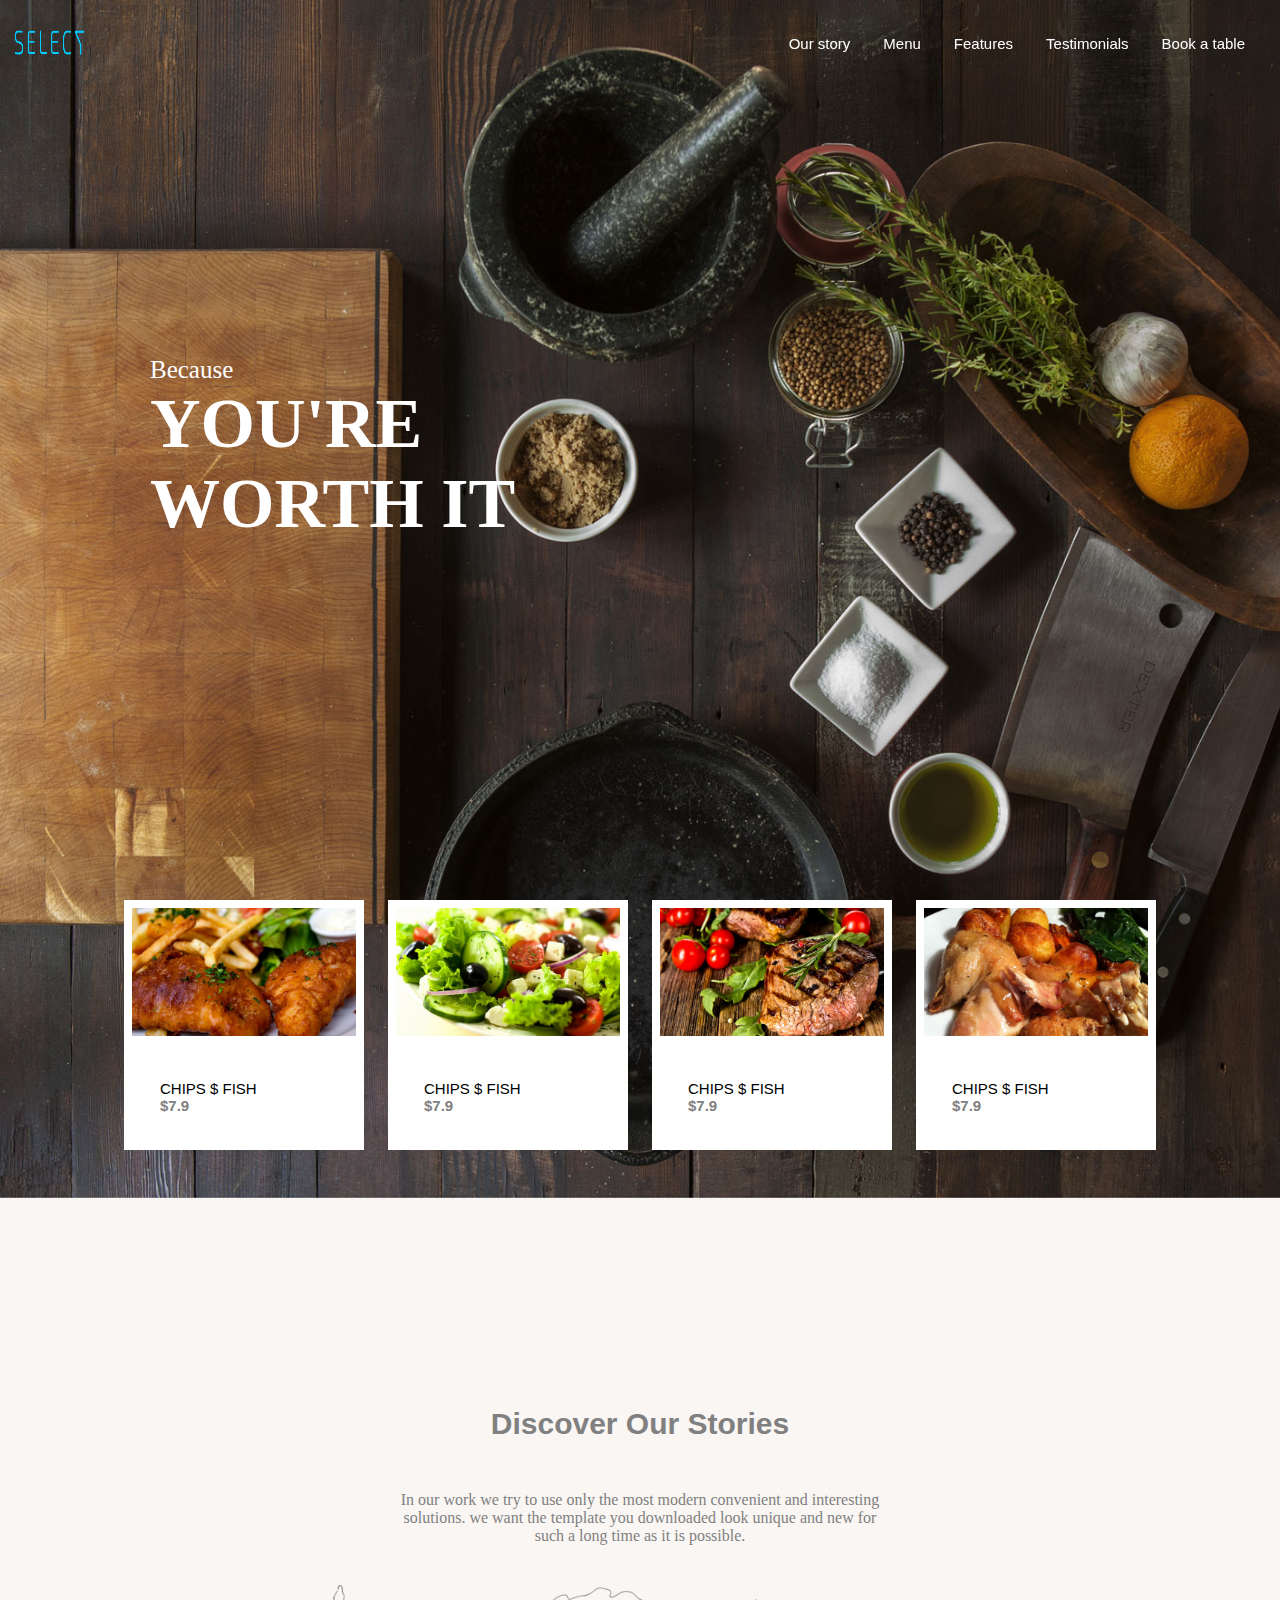
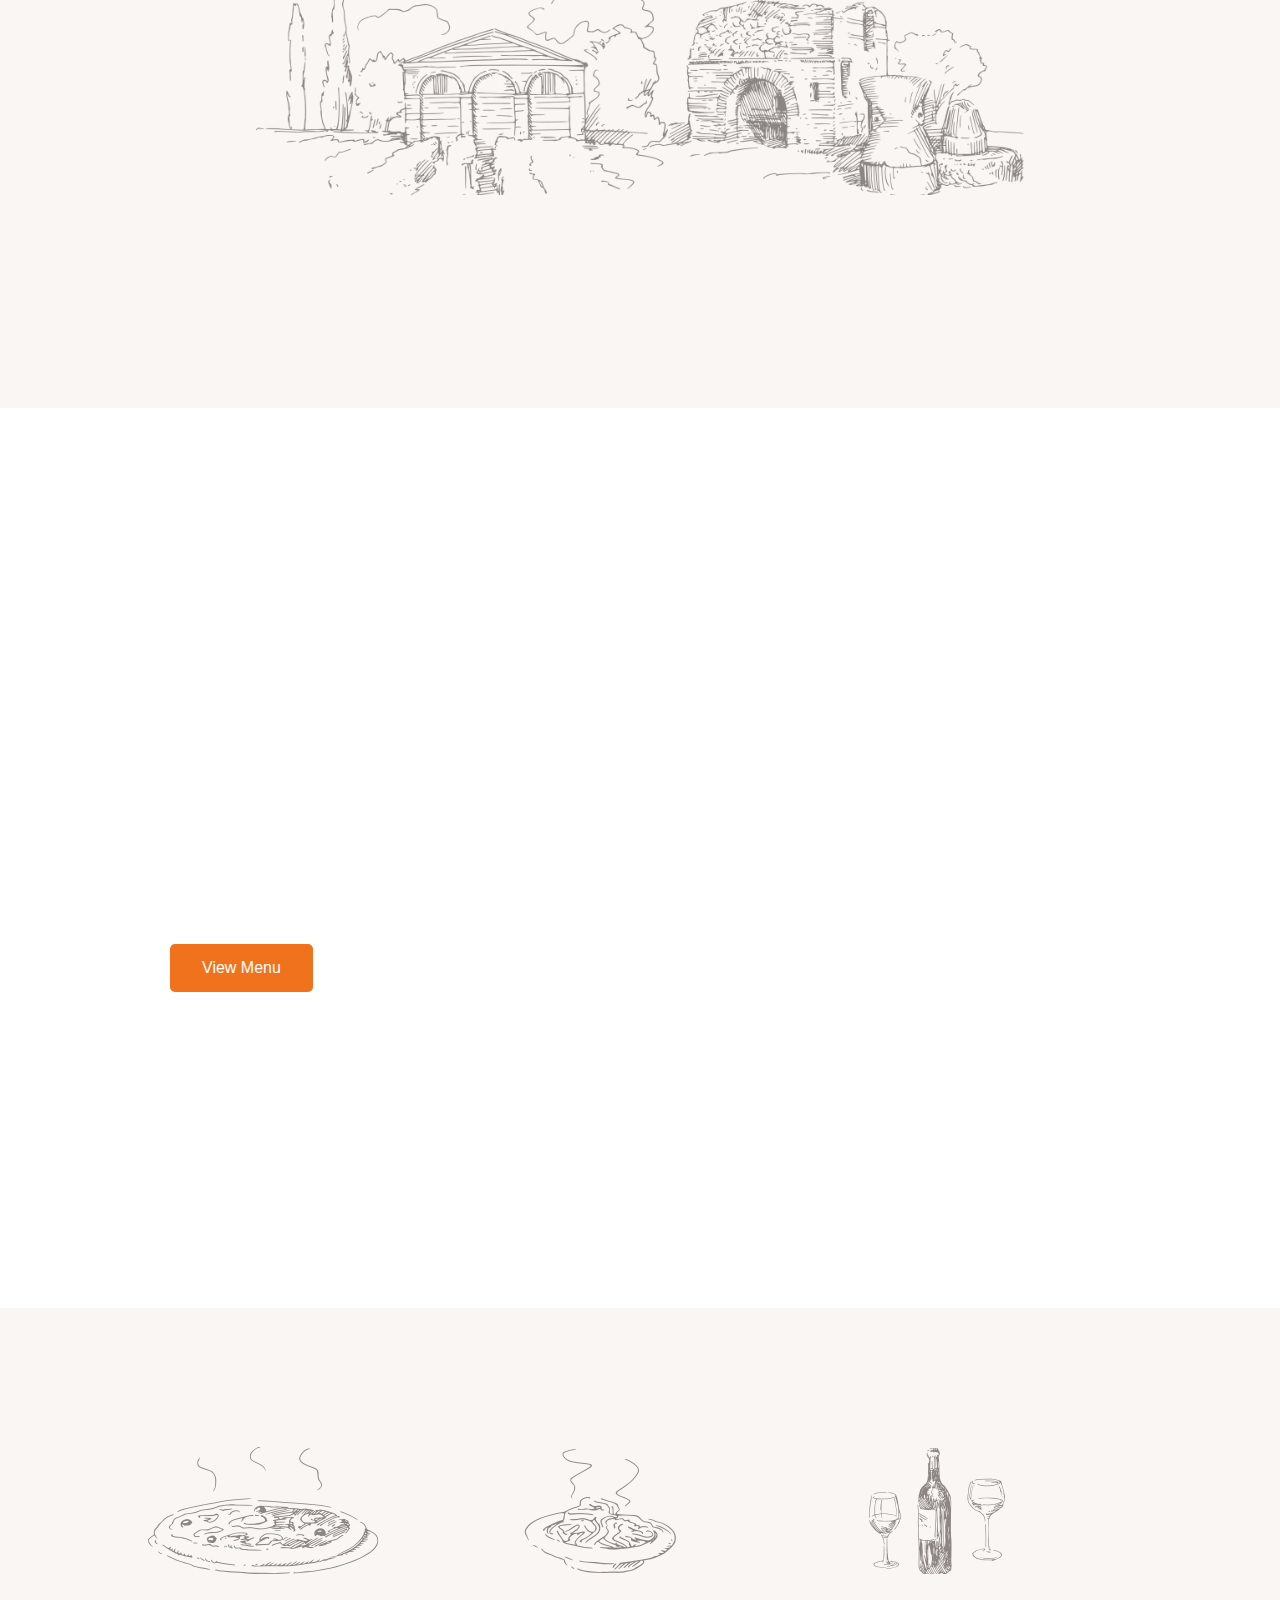
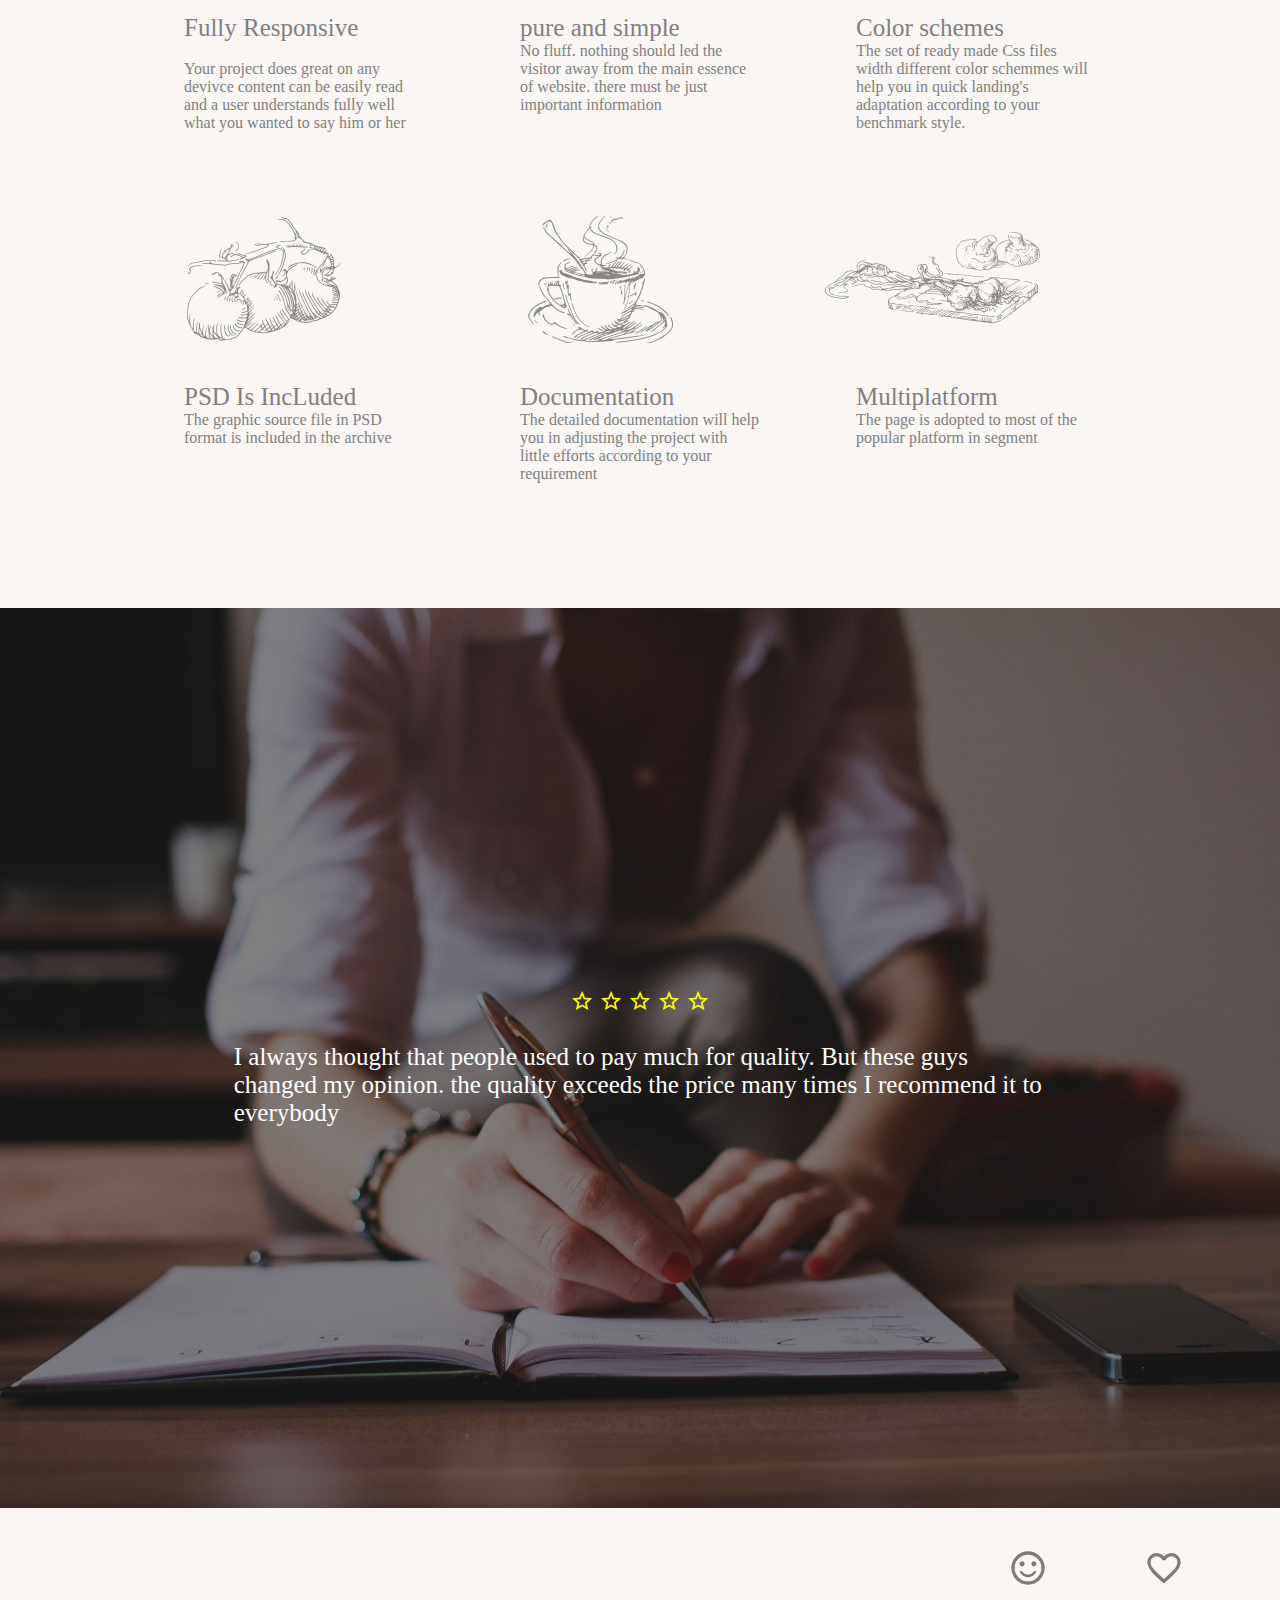
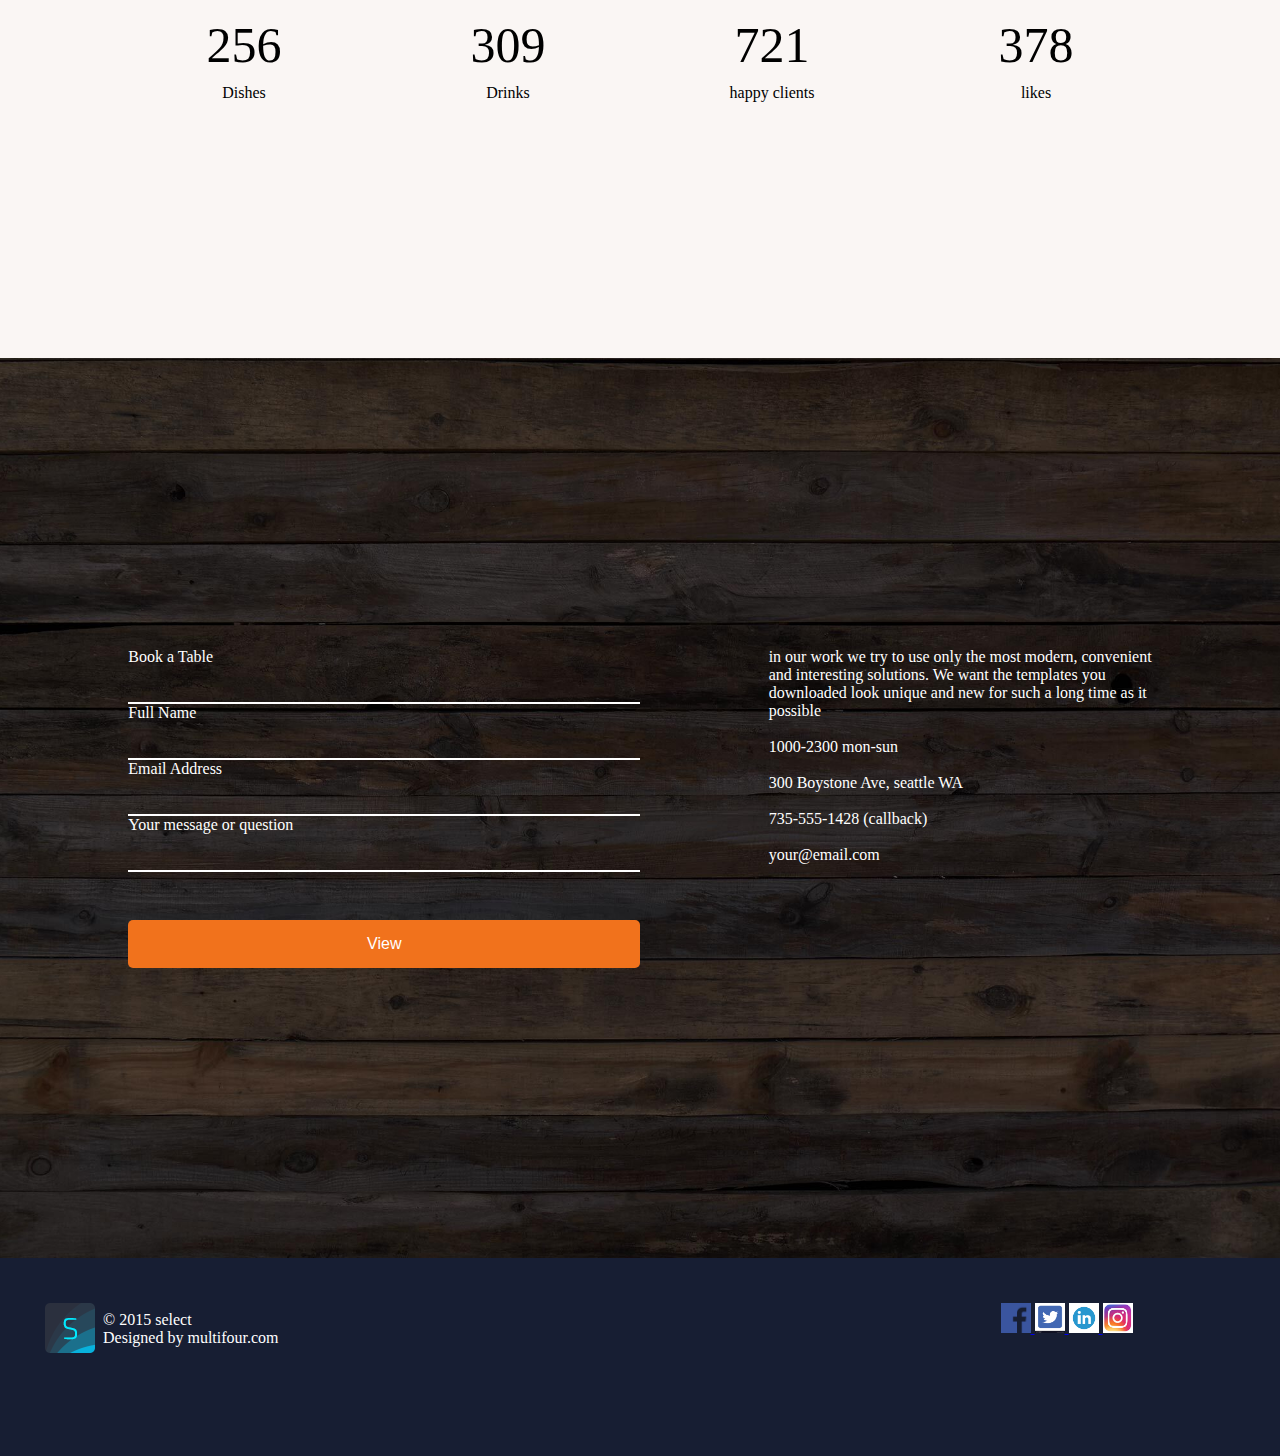
==== index.html @ 7e55fbcb "initial commit" ====
<!DOCTYPE html>
<html lang="en">

<head>
    <meta charset="UTF-8">
    <meta http-equiv="X-UA-Compatible" content="IE=edge">
    <meta name="viewport" content="width=device-width, initial-scale=1.0">
    <link rel="stylesheet" href="styles.css">
    <link rel="stylesheet" href="https://stackpath.bootstrapcdn.com/font-awesome/4.7.0/css/font-awesome.min.css">
    <title>Your Landing Page</title>
    <link rel="stylesheet" href="https://fonts.googleapis.com/icon?family=Material+Icons">
</head>

<body>
    <!-- Navbar -->
    <header>
        <span> <img src="img/restaurant_logo.png " height="30px" width="70px" alt="logo"></span>
        <nav>
            <ul>
                <li><a href="#">Our story</a></li>
                <li><a href="#menu">Menu</a></li>
                <li><a href="#">Features</a></li>
                <li><a href="#">Testimonials</a></li>
                <li><a href="#">Book a table</a></li>
            </ul>
        </nav>
    </header>

    <!-- Introduction -->
    <!-- landingPage -->
    <section style="background-image: url('img/restaurant.jpg')">


        <div class="text">
            <p>Because</p>
            <h2>YOU'RE <br>WORTH IT</br></h2>
        </div>
        <div id="menu" class="container">
            <div class="card img-container">
                <div> <img src="img/mg1.jpg "></div>

                <div class="text-container">
                    <p>CHIPS $ FISH</p>
                    <p class="strong"> <strong>$7.9</strong></p>

                </div>
            </div>
            <div class="card img-container">
                <div> <img src="img/mg2.jpg"></div>
                <div class="text-container">
                    <p>CHIPS $ FISH</p>
                    <p class="strong"> <strong>$7.9</strong></p>

                </div>
            </div>

            <div class="card img-container">
                <div> <img src="img/mg3.jpg"></div>
                <div class="text-container">
                    <p>CHIPS $ FISH</p>
                    <p class="strong"> <strong>$7.9</strong></p>

                </div>
            </div>
            <div class="card img-container">
                <div> <img src="img/mg4.jpg "></div>
                <div class="text-container">
                    <p>CHIPS $ FISH</p>
                    <p class="strong"> <strong>$7.9</strong></p>

                </div>
            </div>
        </div>
    </section>

    <!-- image 2 -->
    <section style="background-color: rgb(250, 246, 244); min-height: 90vh; background-repeat: repeat; background-size: auto;">
        <div class="center-text">
            <h1>Discover Our Stories</h1>
            <p>In our work we try to use only the most modern
                convenient and interesting solutions. we want the template
                you downloaded look unique and new for such a long
                time as it is possible.
            </p>
            <div class="center-text imgcenter">
                <img src="img/bg2.png" height="20%" width="60%">
            </div>
        </div>




    </section>
    <!-- image 3 -->
    <section style="background-image: url('img/checked_menu.jpg'); background-attachment: fixed; ">
        <div class="menu">
            <p>WHAT TO EAT?</p>
            <h1>ENJOY YOUR MEAL</h1>
            <h6>more than 250 dishes and 300 drinks for you</h6>
            <button class="button1">View Menu</button>
        </div>
    </section>


    <!-- image 4 -->
    <section class="bgcolor">

        <div class="container4">
            <div class=" img-container">
                <div> <img src="img/hot_food.png "></div>

                <div class="text-container">
                    <p id="size">Fully Responsive</p><br>
                    <p class="strong"> Your project does great on any devivce
                        content can be easily read and a user
                        understands fully well what you wanted
                        to say him or her
                    </p>

                </div>
            </div>
            <div class=" img-container">
                <div> <img src="img/feature-food3.png"></div>
                <div class="text-container">
                    <p id="size">pure and simple</p>
                    <p class="strong">No fluff. nothing should led the visitor
                        away from the main essence of
                        website. there must be just important
                        information
                    </p>

                </div>
            </div>

            <div class=" img-container">
                <div> <img src="img/feature-food5.png"></div>
                <div class="text-container">
                    <p id="size">Color schemes</p>
                    <p class="strong">The set of ready made Css files width
                        different color schemmes will help you in
                        quick landing's adaptation according
                        to your benchmark style.
                    </p>

                </div>
            </div>

        </div>
        <div id="menu" class="container">
            <div class=" img-container">
                <div> <img src="img/feature-food2.png "></div>

                <div class="text-container">
                    <p id="size">PSD Is IncLuded</p>
                    <p class="strong">The graphic source file in PSD format is
                        included in the archive </p>

                </div>
            </div>
            <div class=" img-container">
                <div> <img src="img/feature-food4.png"></div>
                <div class="text-container">
                    <p id="size">Documentation</p>
                    <p class="strong"> The detailed documentation will help
                        you in adjusting the project with little
                        efforts according to your requirement
                    </p>

                </div>
            </div>

            <div class=" img-container">
                <div> <img src="img/feature-food6.png"></div>
                <div class="text-container">
                    <p id="size">Multiplatform</p>
                    <p class="strong"> The page is adopted to most of the
                        popular platform in segment
                    </p>

                </div>
            </div>

        </div>

    </section>

    <!-- image 5 -->
    <section style="background-image: url('img/bg21.jpg ">
        <div class="opinion">
            <div class="star-container">
                <i class="material-icons" style="font-size:24px; color:yellow;">star_outline</i>
                <i class="material-icons" style="font-size:24px; color:yellow;">star_outline</i>
                <i class="material-icons" style="font-size:24px; color:yellow;">star_outline</i>
                <i class="material-icons" style="font-size:24px; color:yellow;">star_outline</i>
                <i class="material-icons" style="font-size:24px; color:yellow;">star_outline</i>
                <!-- <h4 class="star"><i class="fa fa-star " style="color: rgb(241, 114, 28) ; font-size:35px"></i></h4>
                <h4 class="star"><i class="fa fa-star " style="color: rgb(241, 114, 28); font-size:35px"></i></h4>
                <h4 class="star"><i class="fa fa-star " style="color: rgb(241, 114, 28); font-size:35px"></i></h4>
                <h4 class="star"><i class="fa fa-star " style="color: rgb(241, 114, 28); font-size:35px"></i></h4> -->
            </div>



            <p>I always thought that people used to pay
                much for quality. But these guys changed
                my opinion. the quality exceeds the price many times
                I recommend it to everybody
            </p>
        </div>
    </section>
    <!-- image 6 -->
    <article style=" background-color: rgb(250, 246, 244); height: 50vh;" class="maincont">
        <div class="art-container">
            <div class="image amount">
                <i class="material-icons" style="font-size:40px; opacity: 0.5;">vertical_split</i>  

            </div>
            <div class="image">

                <i class="material-icons" style="font-size:40px; opacity: 0.5;">wine_bar</i>
            </div>
            <div class="image">

                <i class="material-icons" style="font-size:40px; opacity: 0.5;">sentiment_satisfied</i>
            </div>
            <div class="image ">

                <i class="material-icons" style="font-size:40px; opacity: 0.5;">favorite_border</i>
            </div>
        </div>
        <div class="art-container">
            <div class="image amount ">
                <!-- <img src="img/feature-food4.png"> -->
                256
            </div>
            <div class="image amount ">
                309
                <!-- <img src="img/feature-food4.png"> -->
            </div>
            <div class="image amount">
                721
                <!-- <img src="img/feature-food4.png"> -->
            </div>
            <div class="image amount">
                378
                <!-- <img src="img/feature-food4.png"> -->
            </div>
        </div>

        <div class="art-container">
            <div class="image">
                Dishes
                <!-- <img src="img/feature-food4.png"> -->
            </div>
            <div class="image">
                Drinks
                <!-- <img src="img/feature-food4.png"> -->
            </div>
            <div class="image">
                happy clients
                <!-- <img src="img/feature-food4.png"> -->
            </div>

            <div class="image">
                likes
                <!-- <img src="img/feature-food4.png"> -->
            </div>
        </div>





    </article>


    <!-- image 7 -->
    <section style="background-image: url('img/last.jpg')">
        <div class="third">
            <div>
                <p>Book a Table</p><br><br>
                <p style="border: 1px solid ;"></p>

                <p>Full Name</p><br><br>
                <h2 style="border: 1px solid ;"></h2>

                <p>Email Address</p><br><br>
                <h2 style="border: 1px solid ;"></h2>

                <p>Your message or question</p><br><br>
                <h2 style="border: 1px solid ;"></h2>
                <div class="btn-container">
                    <button class="button2">View</button>
                </div>


            </div>
            <div>
                in our work we try to use only the most modern, convenient<br>
                and interesting solutions. We want the templates you<br>
                downloaded look unique and new for such a long time as it<br>
                possible<br><br>
                1000-2300 mon-sun<br><br>
                300 Boystone Ave, seattle WA<br><br>
                735-555-1428 (callback)<br><br>
                your@email.com

            </div>

        </div>


    </section>
    <footer class="footer">
        <div class="footer-logo">
            <img src="img/footer-logo.png" alt="">
            <!-- <h3 class="footer-text"> &copy; 2015 select
                Designed by multifour.com
            </h3> -->
        </div>
        <div class="logos">
            &copy; 2015 select<br>
            Designed by multifour.com


        </div>

        <div class="logos1">
            <span> <a class="right-footer" href="http://facebook.com/kawolegal">
                    <img src="img/124010.png " height="30" width="30">
                </a>

                <a href="http://twitter.com/kawolegal">
                    <img src="img/download (1).png" height="30" width="30">
                </a>

                <a href="http://linkedin.com/kawolegal">
                    <img src="img/download (2).png" height="30" width="30">
                </a>

                <a href="http://instagram.com/kawolegal">
                    <img src="img/download.jpg" height="30" width="30">
                </a>
            </span>
        </div>
    </footer>



</body>

</html>
---- styles.css ----
* {
  margin: 0;
  padding: 0;
  box-sizing: border-box;
}
body {
  margin: 0;
  padding: 0;
  box-sizing: border-box;
}
header {
  display: flex;
  justify-content: space-between;
  align-items: center;
  position: fixed;
  top: 0;
  left: 0;
  width: 100%;
  /* background-color: black; */
  /* opacity: 0.3; */
  padding: 15px;
}
/* header:hover {
  opacity:0.5;

} */

header img {
  height: 30px;
  width: 70px;
}

ul {
  display: flex;
  gap: 0.5em;
  font-family: sans-serif;
  text-indent: 25px;
  padding: 20px;
  list-style-type: none;
  margin: 0;
}
ul li a {
  text-decoration: none;
  font-size: 15px;
  color: #fff;
  margin: 0;
}
ul li a:hover {
  color: #00ccff;
}

section {
  background-repeat: no-repeat;
  background-position: center center;
  background-size: cover;
  /* background-attachment:fixed; */
  /* padding: 3.5rem  ; */
  min-height: 100vh;
  display: flex;
  flex-direction: column;
  justify-content: center;
}

.text {
  margin-left: 150px;
  color: #fff;
  font-family: "Roboto" sans-serif;
  min-height: 100vh;
  display: flex;
  flex-direction: column;
  justify-content: center;
}

.text p {
  font-size: 25px;
}
.text h2 {
  font-size: 70px;
}
.card {
  /* width: 16rem;
  height: 18rem; */
  background-color: #fff;
}
.card img {
  display: block;
  height: 9rem;
  width: 15rem;
  padding: 0.5rem;
  object-fit: cover;
}
.card p {
  font-size: 15px;
  /* text-align: center; */
  margin: 0;
  font-family: sans-serif;
}

.container {
  display: flex;
  flex-wrap: wrap;
  gap: 1.5rem;
  justify-content: center;
  padding: 3rem 15px;
  padding-top: 0;
}

.text-container {
  padding: 2.25rem;
}

/* .bg2{
  height: 50vh;
  width: 100vw;
} */
.center-text {
  text-align: center;
  color: grey;
}

.center-text h1 {
  text-align: center;
  font-size: 30px;

  font-family: sans-serif;
  margin-bottom: 50px;
}
.center-text p {
  max-width: 60ch;
  margin: auto;
  margin-bottom: 40px;
}

.menu {
  margin: 170px;
  color: #fff;
}

.menu h1,
.menu p {
  font-size: 50px;
  margin-bottom: 30px;
}
.menu h1 {
  font-weight: 10;
}
.menu h6 {
  font-weight: lighter;
  margin-bottom: 2rem;
}

.container4 {
  display: flex;
  flex-wrap: wrap;
  gap: 1.5rem;
  justify-content: center;
  padding: 3rem 15px;
  margin-top: 50px;
}


.button1 {
  background-color: rgb(241, 114, 28); /* Green */
  border: none;
  color: white;
  padding: 15px 32px;
  text-align: center;
  text-decoration: none;
  display: inline-block;
  font-size: 16px;
  border-radius: 5px;
}
.opinion {
  margin: auto;
}

.star-container {
  display: flex;
  gap: 5px;
  justify-content: center;
  margin-bottom: 30px;
  /* width: 90vw; */
}
.star {
  flex: 0.1;
  /* height: 80vh;
  border-radius: 50px; */
  /* position:absolute */
}

.opinion h4 {
  color: "yellow";
  text-align: center;
}

.opinion p {
  max-width: 65ch;
  font-size: 25px;
  color: #fff;
}

.bgcolor {
 background-color:  rgb(250, 246, 244);
}
.strong {
  /* text-align: center; */
  max-width: 30ch;
  color: grey;
}
#size {
  font-size: 25px;
  color: grey;
}

.maincont {
  padding: 2.5rem;
 
}

.art-container {
 gap:0.5;
  justify-content:space-evenly;
  display: flex;
 
 
}

.image {
  flex: 0.1;
  text-align: center;

}

.amount{
  font-size: 50px;
  font-family: "Roman" sans-serif;
  margin: 0px 0px 10px;
}

.font {
  font-size: 50px;
  margin: auto;
}

.third {
  flex-wrap: wrap;
  display: flex;
  justify-content: space-evenly;
   color: #fff;
  /* justify-content: space-between; */
}

.btn-container {
  margin-top: 3rem;
}

.button2 {
  background-color: rgb(241, 114, 28); /* Green */
  border: none;
  color: white;
  width: 40vw;
  padding: 15px 32px;
  text-align: center;
  text-decoration: none;
  display: inline-block;
  font-size: 16px;
  border-radius: 5px;
}

.footer {
  height: 22vh;
  background-color: rgb(23, 30, 51);
  color: #fff;
  display: flex;
  padding: 45px;
}
.footer-logo {
  flex: 0;

  /* padding: 15px; */
}

.logos {
  /* margin-left: 8px; */
  padding: 8px;
}

.logos1 {
  margin-left: 60%;
}
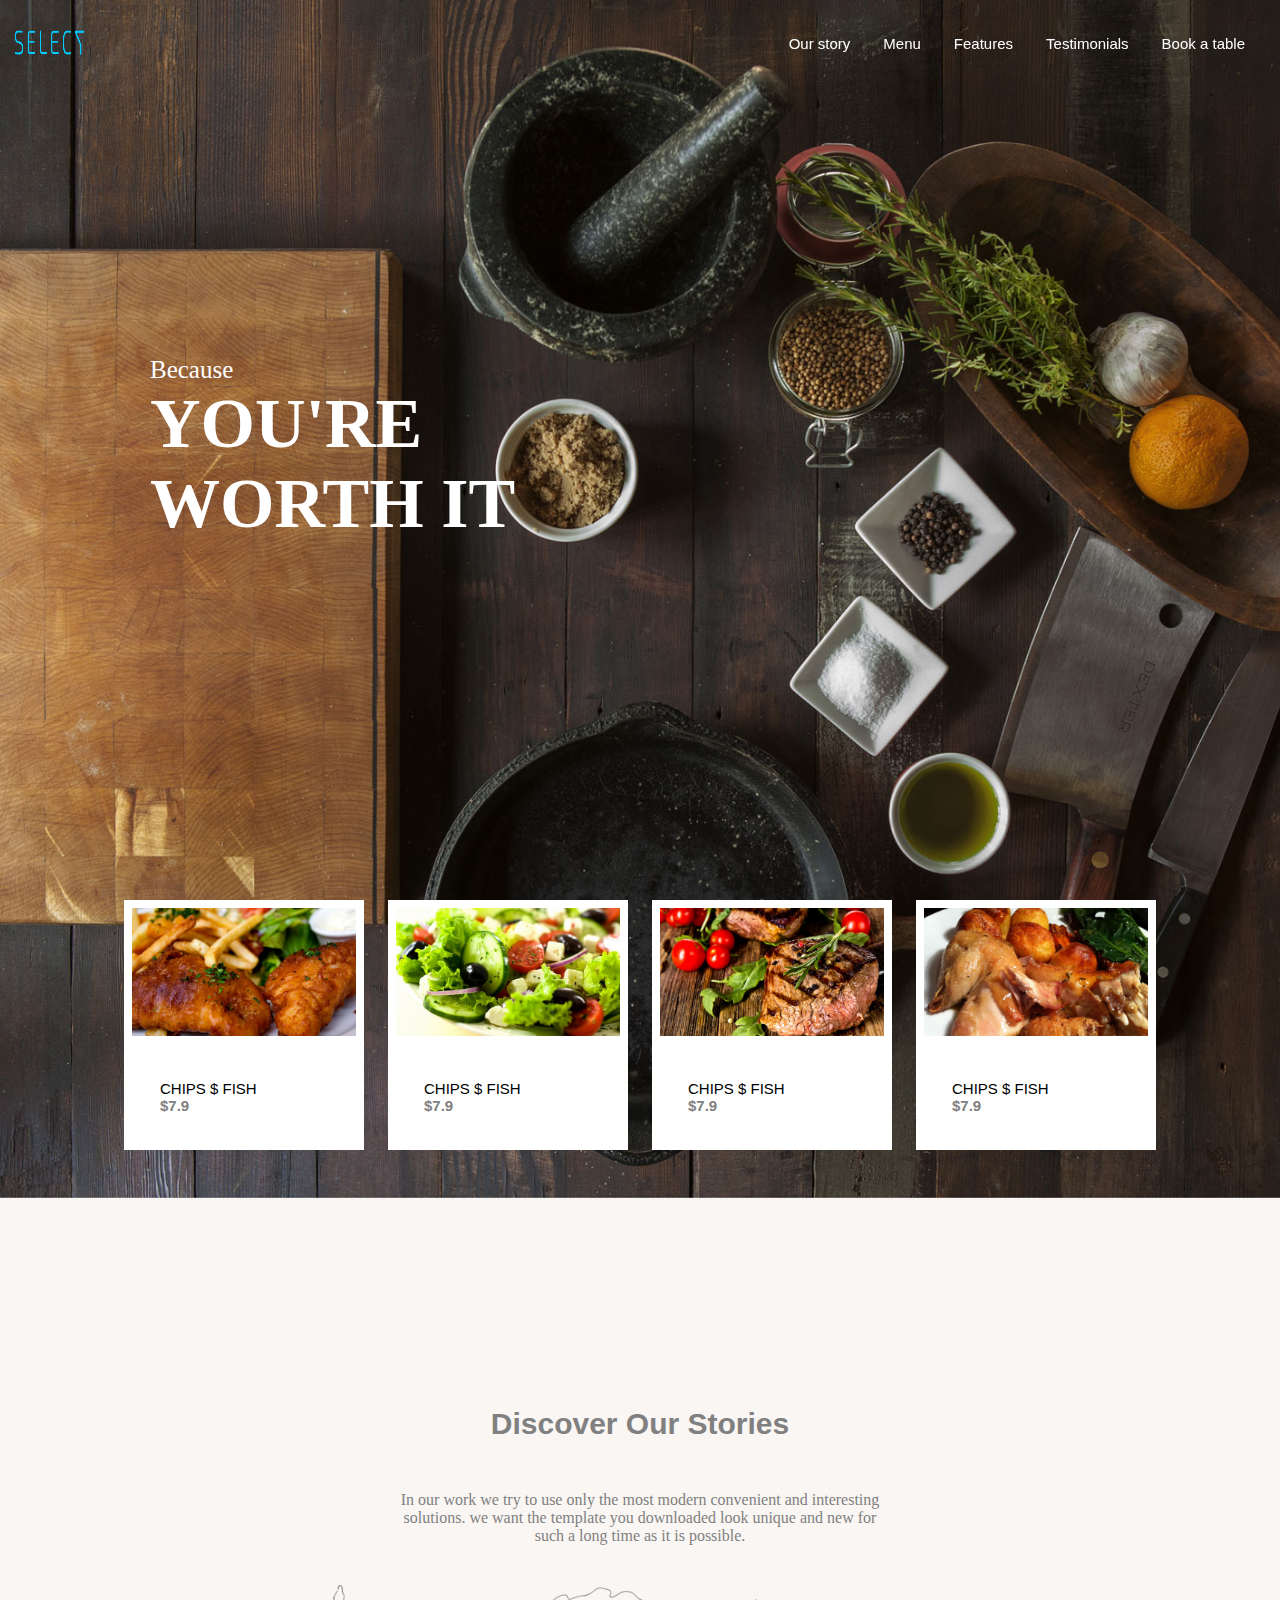
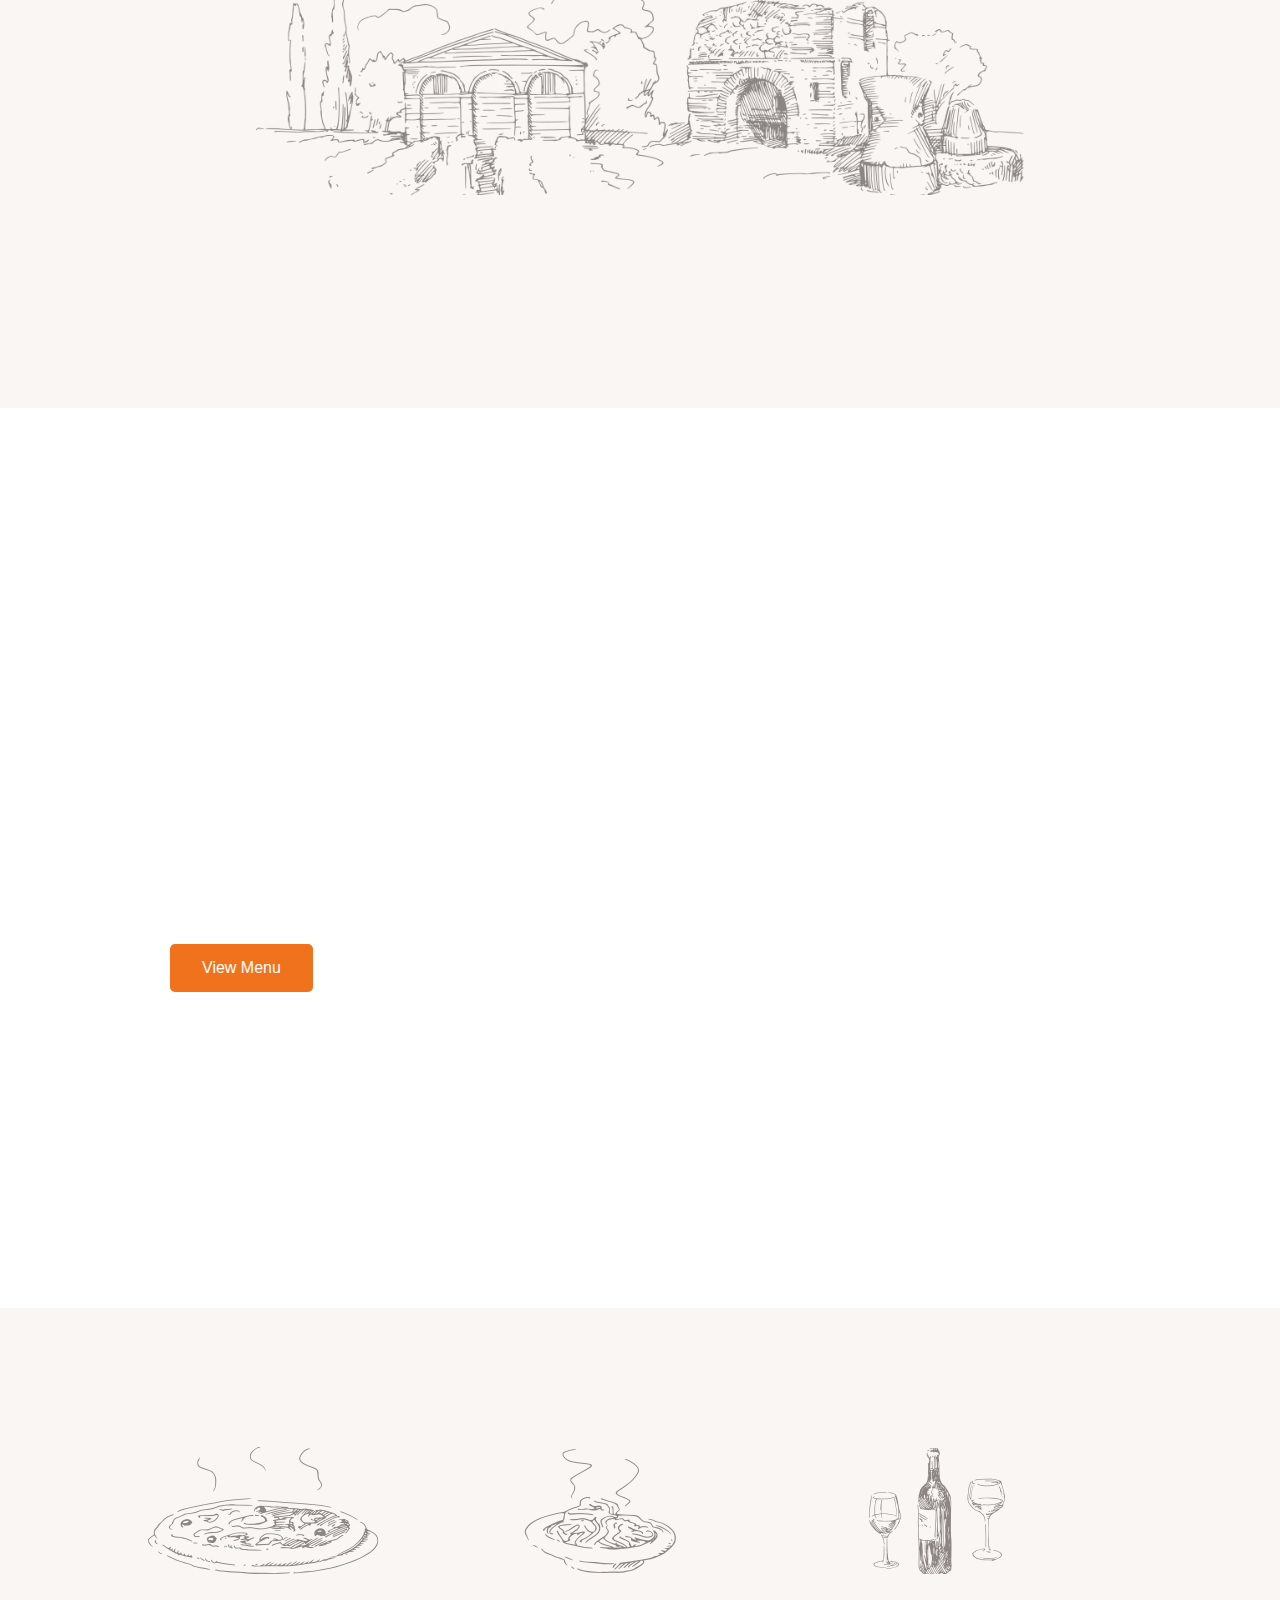
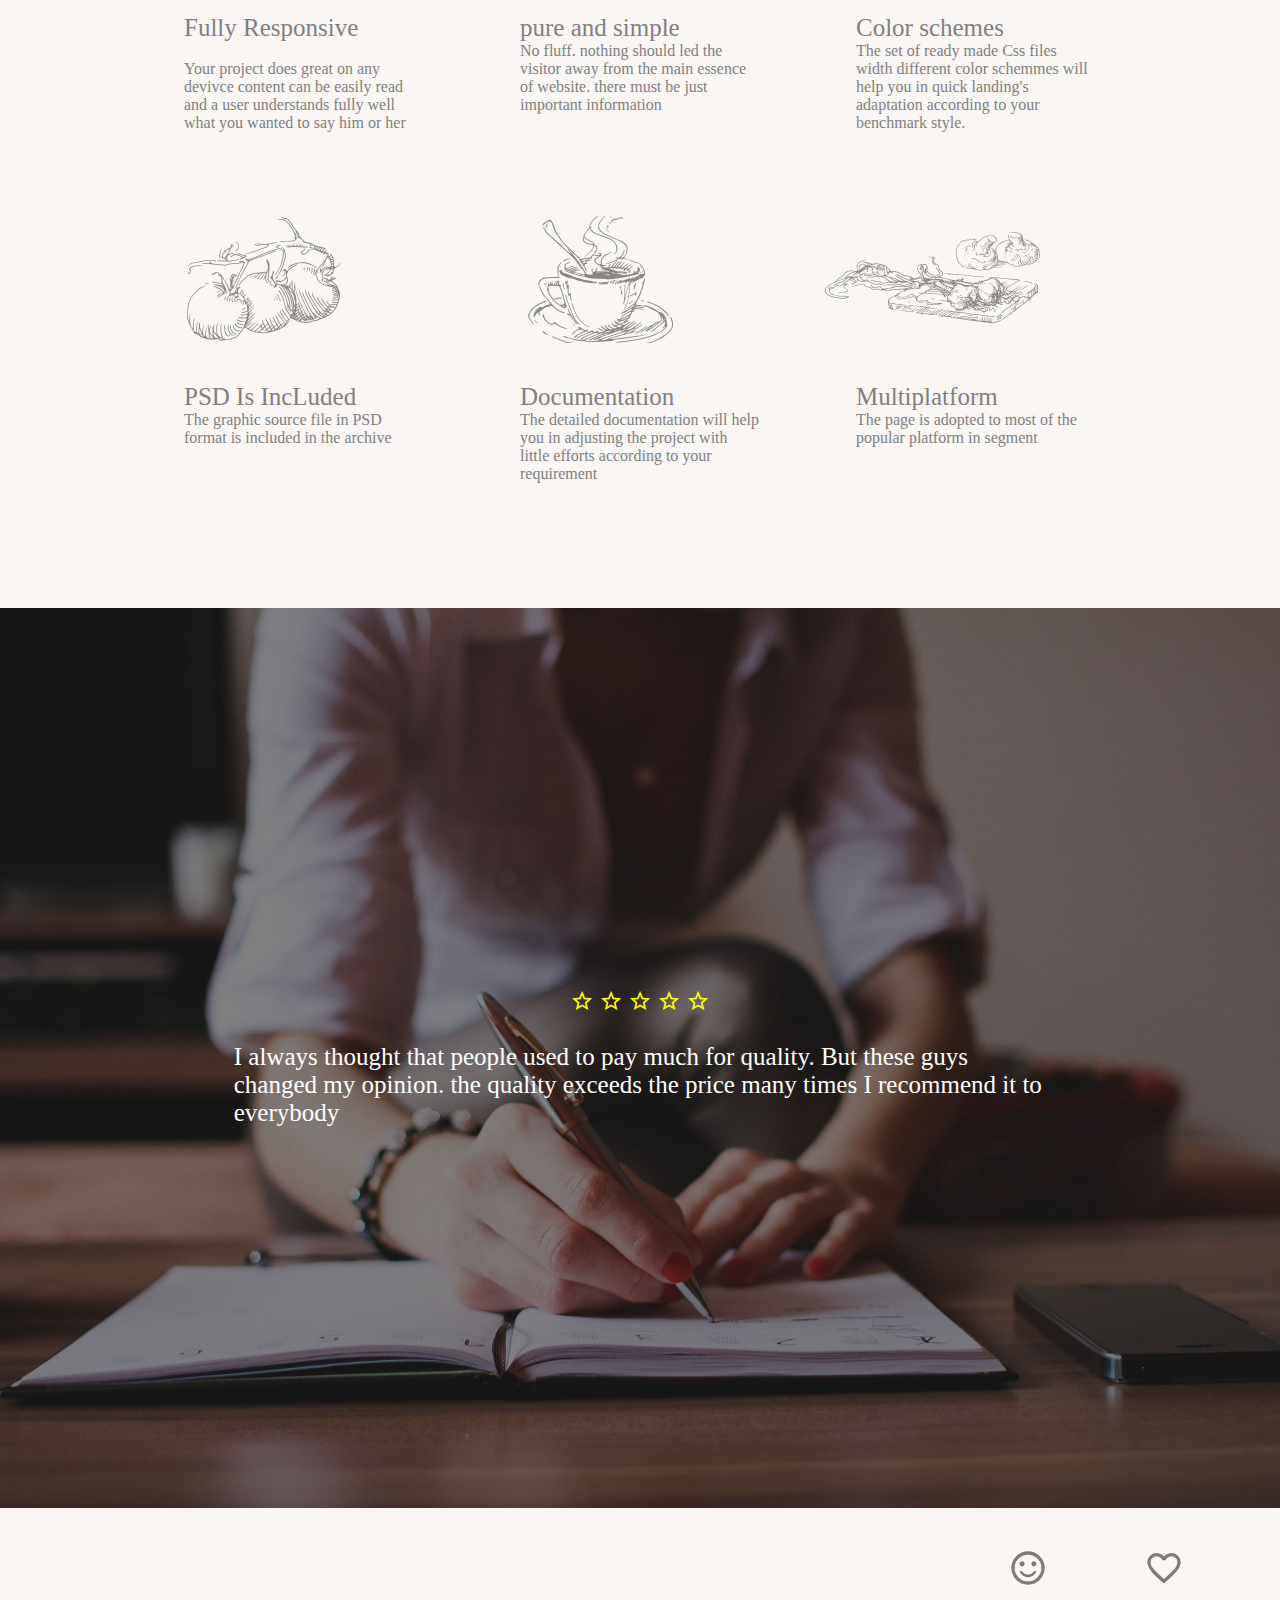
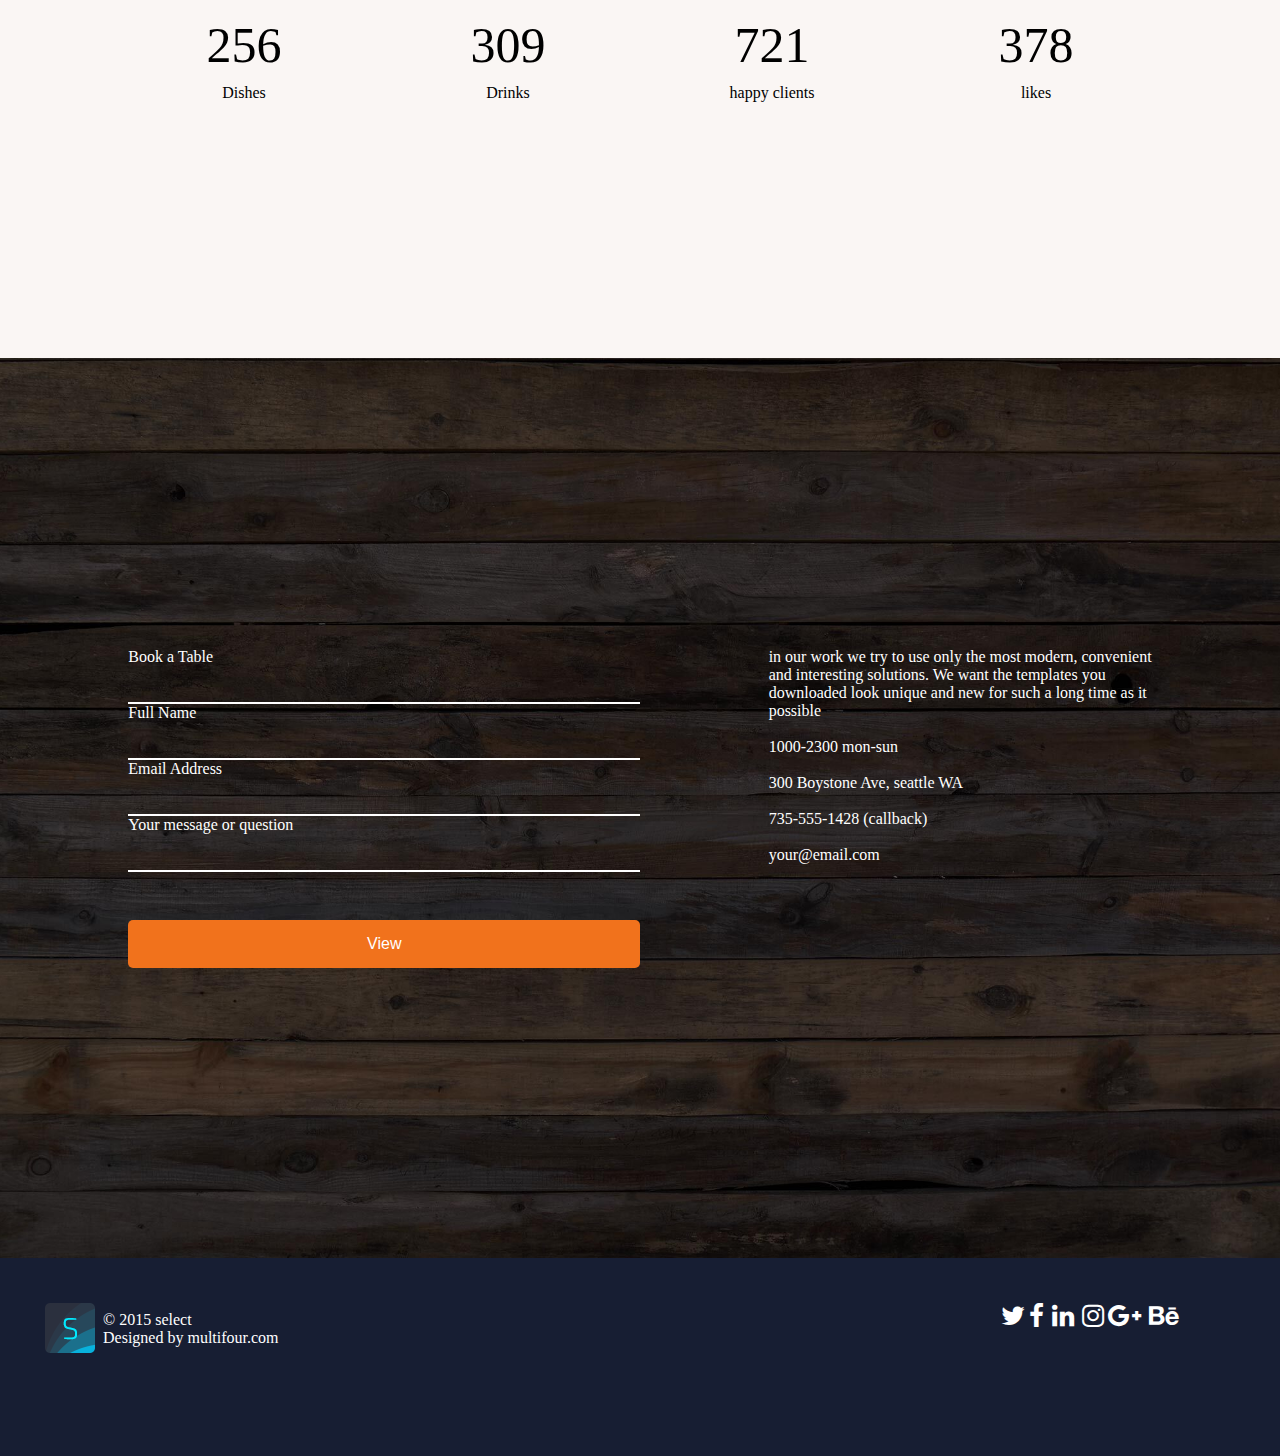
==== commit e3814d5e: "added social media icons" ====
--- a/index.html
+++ b/index.html
@@ -326,7 +326,17 @@
         </div>
 
         <div class="logos1">
-            <span> <a class="right-footer" href="http://facebook.com/kawolegal">
+            <i class="fa fa-twitter " style=" font-size:26px"></i>
+            <i class="fa fa-facebook " style=" font-size:26px"></i>
+            <i class="fa fa-dribble " style=" font-size:26px"></i>
+            <i class="fa fa-linkedin " style=" font-size:26px"></i>
+            <i class="fa fa-pinteret " style=" font-size:26px"></i>
+            <i class="fa fa-instagram " style=" font-size:26px"></i>
+            <i class="fa fa-google-plus " style=" font-size:26px"></i>
+            <i class="fa fa-flicke " style=" font-size:26px"></i>
+            <i class="fa fa-behance " style=" font-size:26px"></i>
+            
+            <!-- <span> <a class="right-footer" href="http://facebook.com/kawolegal">
                     <img src="img/124010.png " height="30" width="30">
                 </a>
 
@@ -341,7 +351,7 @@
                 <a href="http://instagram.com/kawolegal">
                     <img src="img/download.jpg" height="30" width="30">
                 </a>
-            </span>
+            </span> -->
         </div>
     </footer>
 
--- a/styles.css
+++ b/styles.css
@@ -287,4 +287,5 @@
 
 .logos1 {
   margin-left: 60%;
-}
+  gap: 15px;
+}
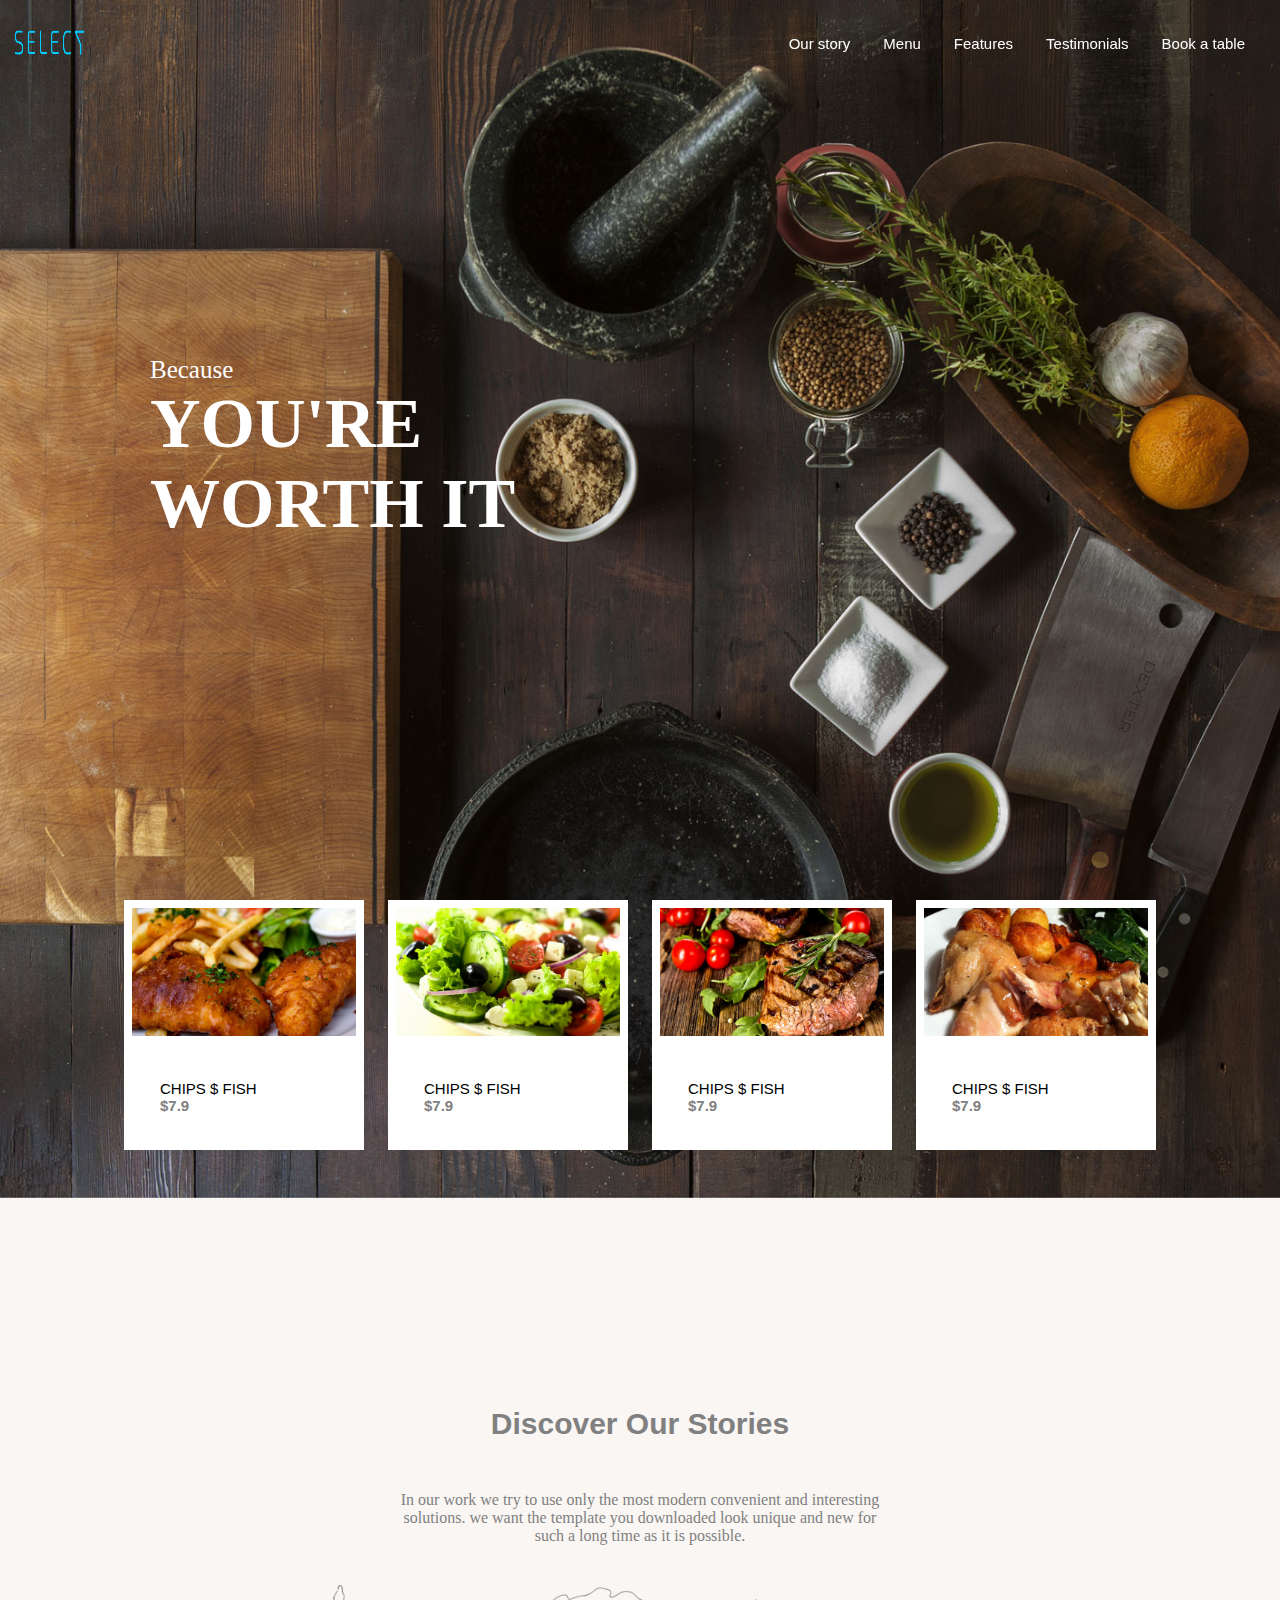
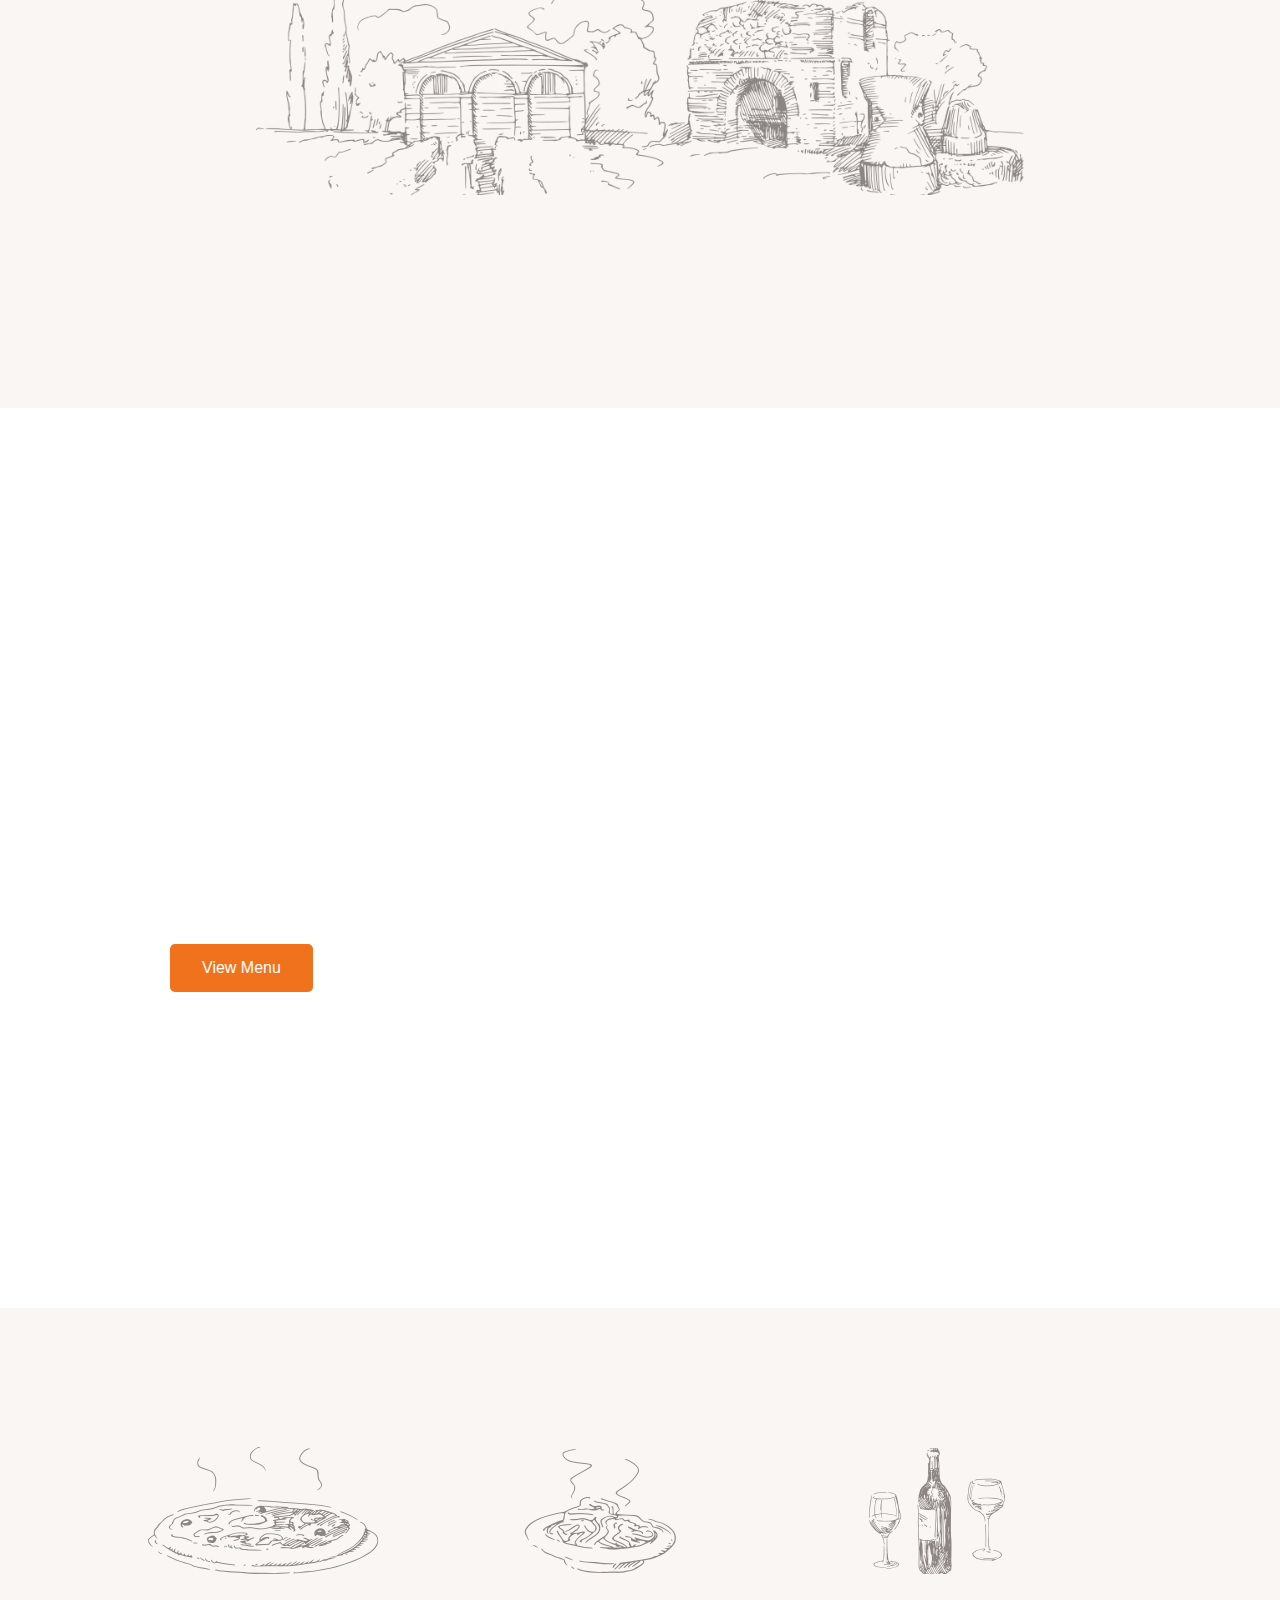
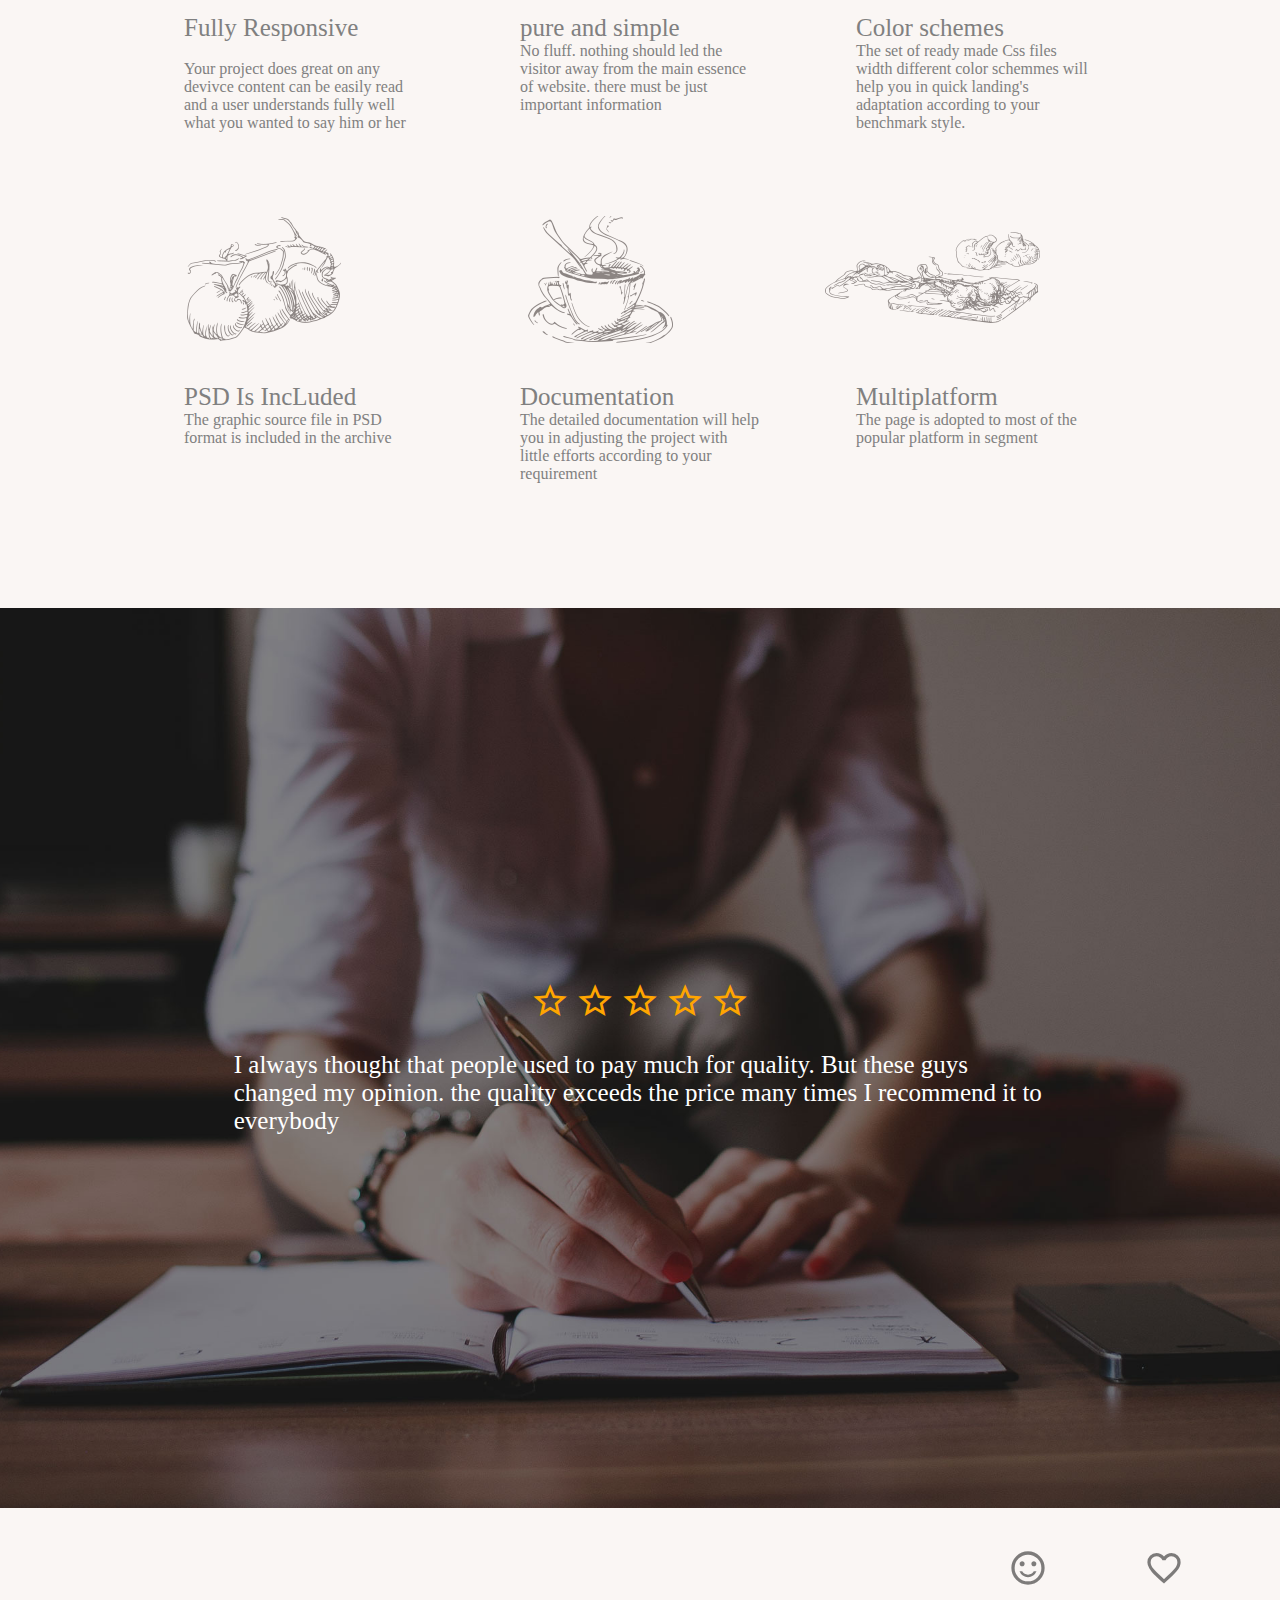
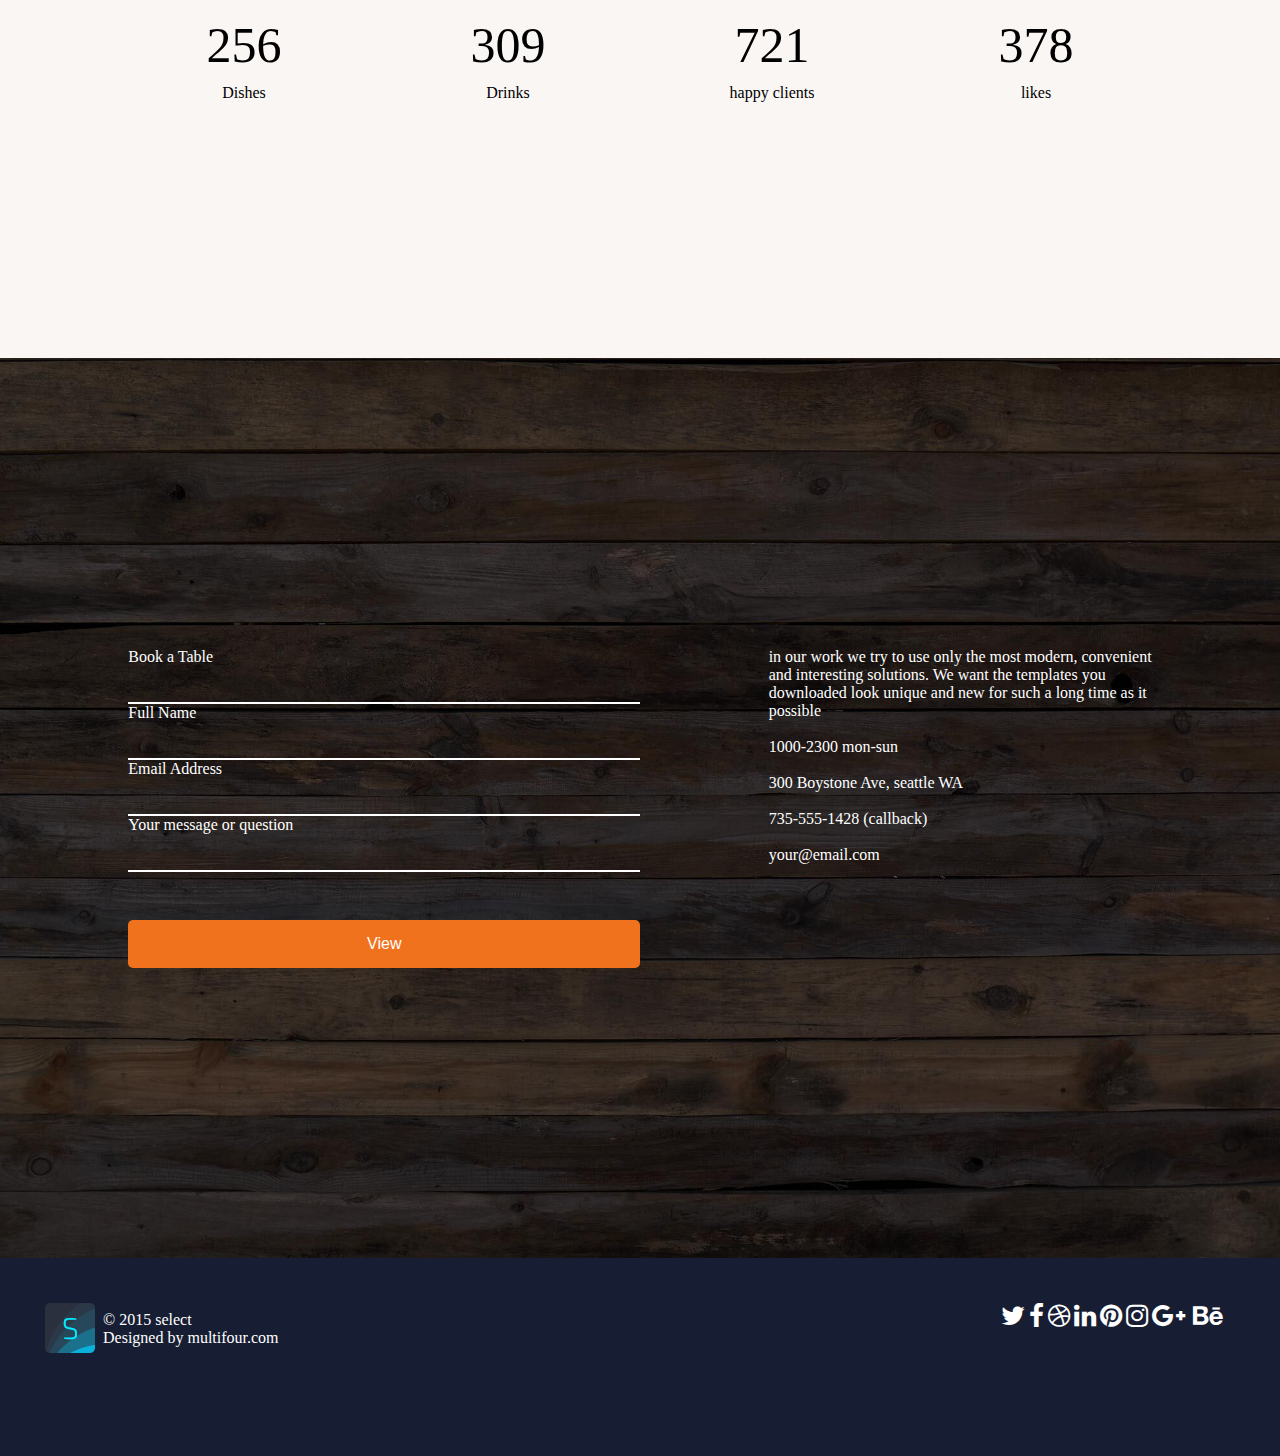
==== commit 244f3fb3: "added styling and logo" ====
--- a/index.html
+++ b/index.html
@@ -188,11 +188,11 @@
     <section style="background-image: url('img/bg21.jpg ">
         <div class="opinion">
             <div class="star-container">
-                <i class="material-icons" style="font-size:24px; color:yellow;">star_outline</i>
-                <i class="material-icons" style="font-size:24px; color:yellow;">star_outline</i>
-                <i class="material-icons" style="font-size:24px; color:yellow;">star_outline</i>
-                <i class="material-icons" style="font-size:24px; color:yellow;">star_outline</i>
-                <i class="material-icons" style="font-size:24px; color:yellow;">star_outline</i>
+                <i class="material-icons" style="font-size:40px; color:orange">star_outline</i>
+                <i class="material-icons" style="font-size:40px; color:orange;">star_outline</i>
+                <i class="material-icons" style="font-size:40px; color:orange;">star_outline</i>
+                <i class="material-icons" style="font-size:40px; color:orange;">star_outline</i>
+                <i class="material-icons" style="font-size:40px; color:orange;">star_outline</i>
                 <!-- <h4 class="star"><i class="fa fa-star " style="color: rgb(241, 114, 28) ; font-size:35px"></i></h4>
                 <h4 class="star"><i class="fa fa-star " style="color: rgb(241, 114, 28); font-size:35px"></i></h4>
                 <h4 class="star"><i class="fa fa-star " style="color: rgb(241, 114, 28); font-size:35px"></i></h4>
@@ -328,9 +328,9 @@
         <div class="logos1">
             <i class="fa fa-twitter " style=" font-size:26px"></i>
             <i class="fa fa-facebook " style=" font-size:26px"></i>
-            <i class="fa fa-dribble " style=" font-size:26px"></i>
+            <i class="fa fa-dribbble " style=" font-size:26px"></i>
             <i class="fa fa-linkedin " style=" font-size:26px"></i>
-            <i class="fa fa-pinteret " style=" font-size:26px"></i>
+            <i class="fa fa-pinterest " style=" font-size:26px"></i>
             <i class="fa fa-instagram " style=" font-size:26px"></i>
             <i class="fa fa-google-plus " style=" font-size:26px"></i>
             <i class="fa fa-flicke " style=" font-size:26px"></i>
--- a/styles.css
+++ b/styles.css
@@ -287,5 +287,6 @@
 
 .logos1 {
   margin-left: 60%;
-  gap: 15px;
-}
+  justify-content: space-around;
+
+}
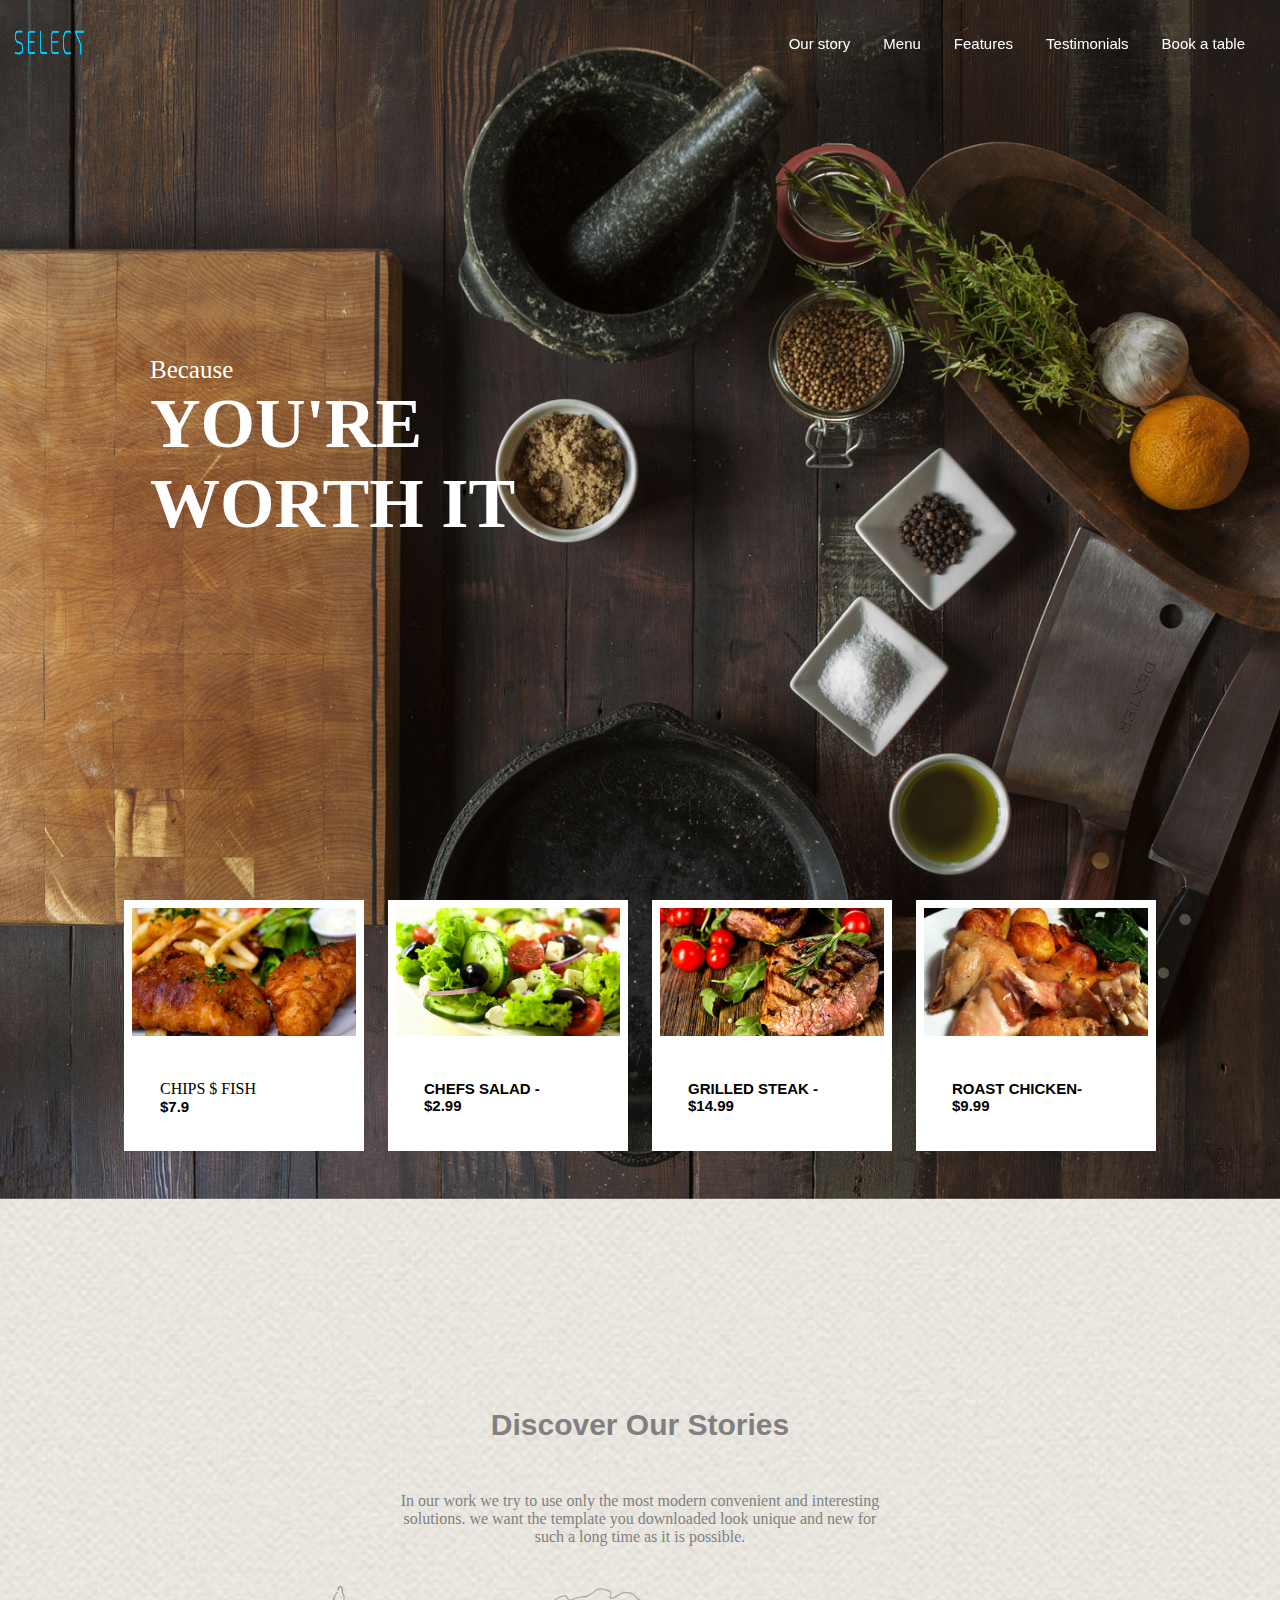
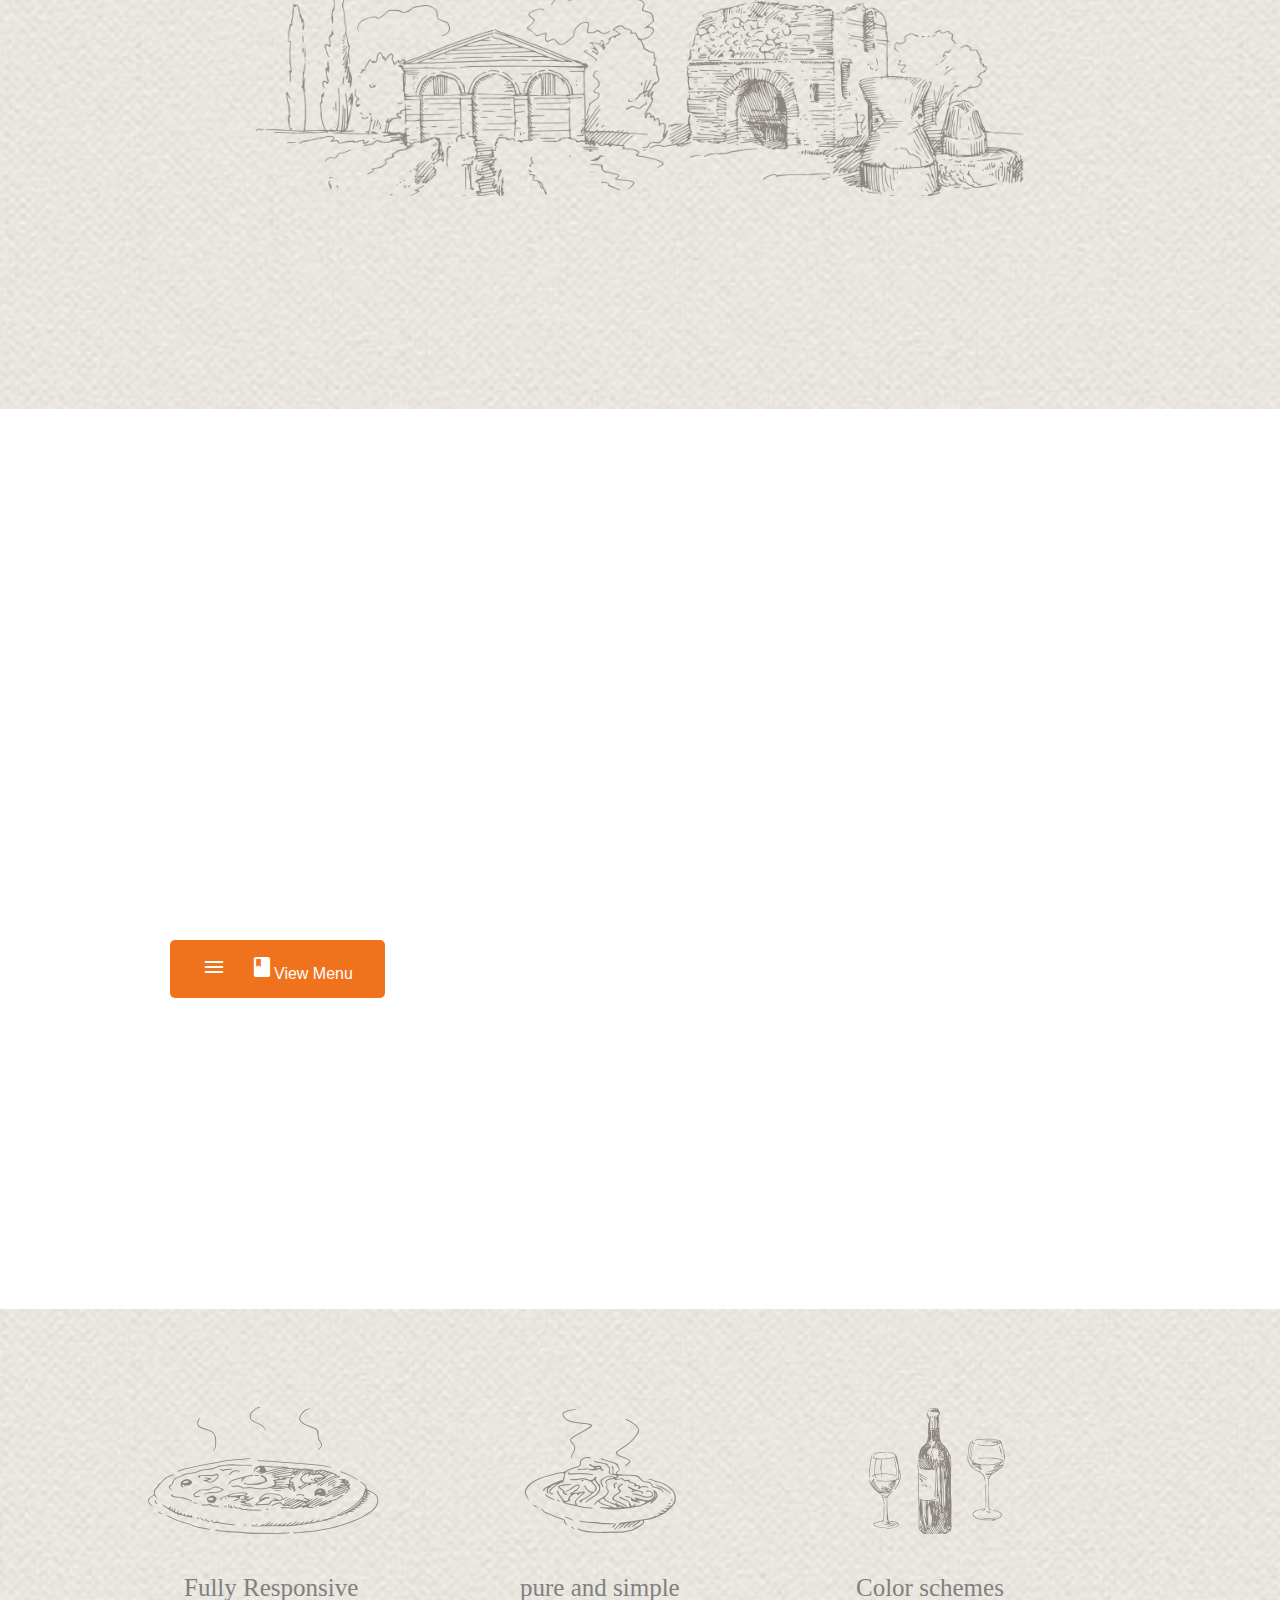
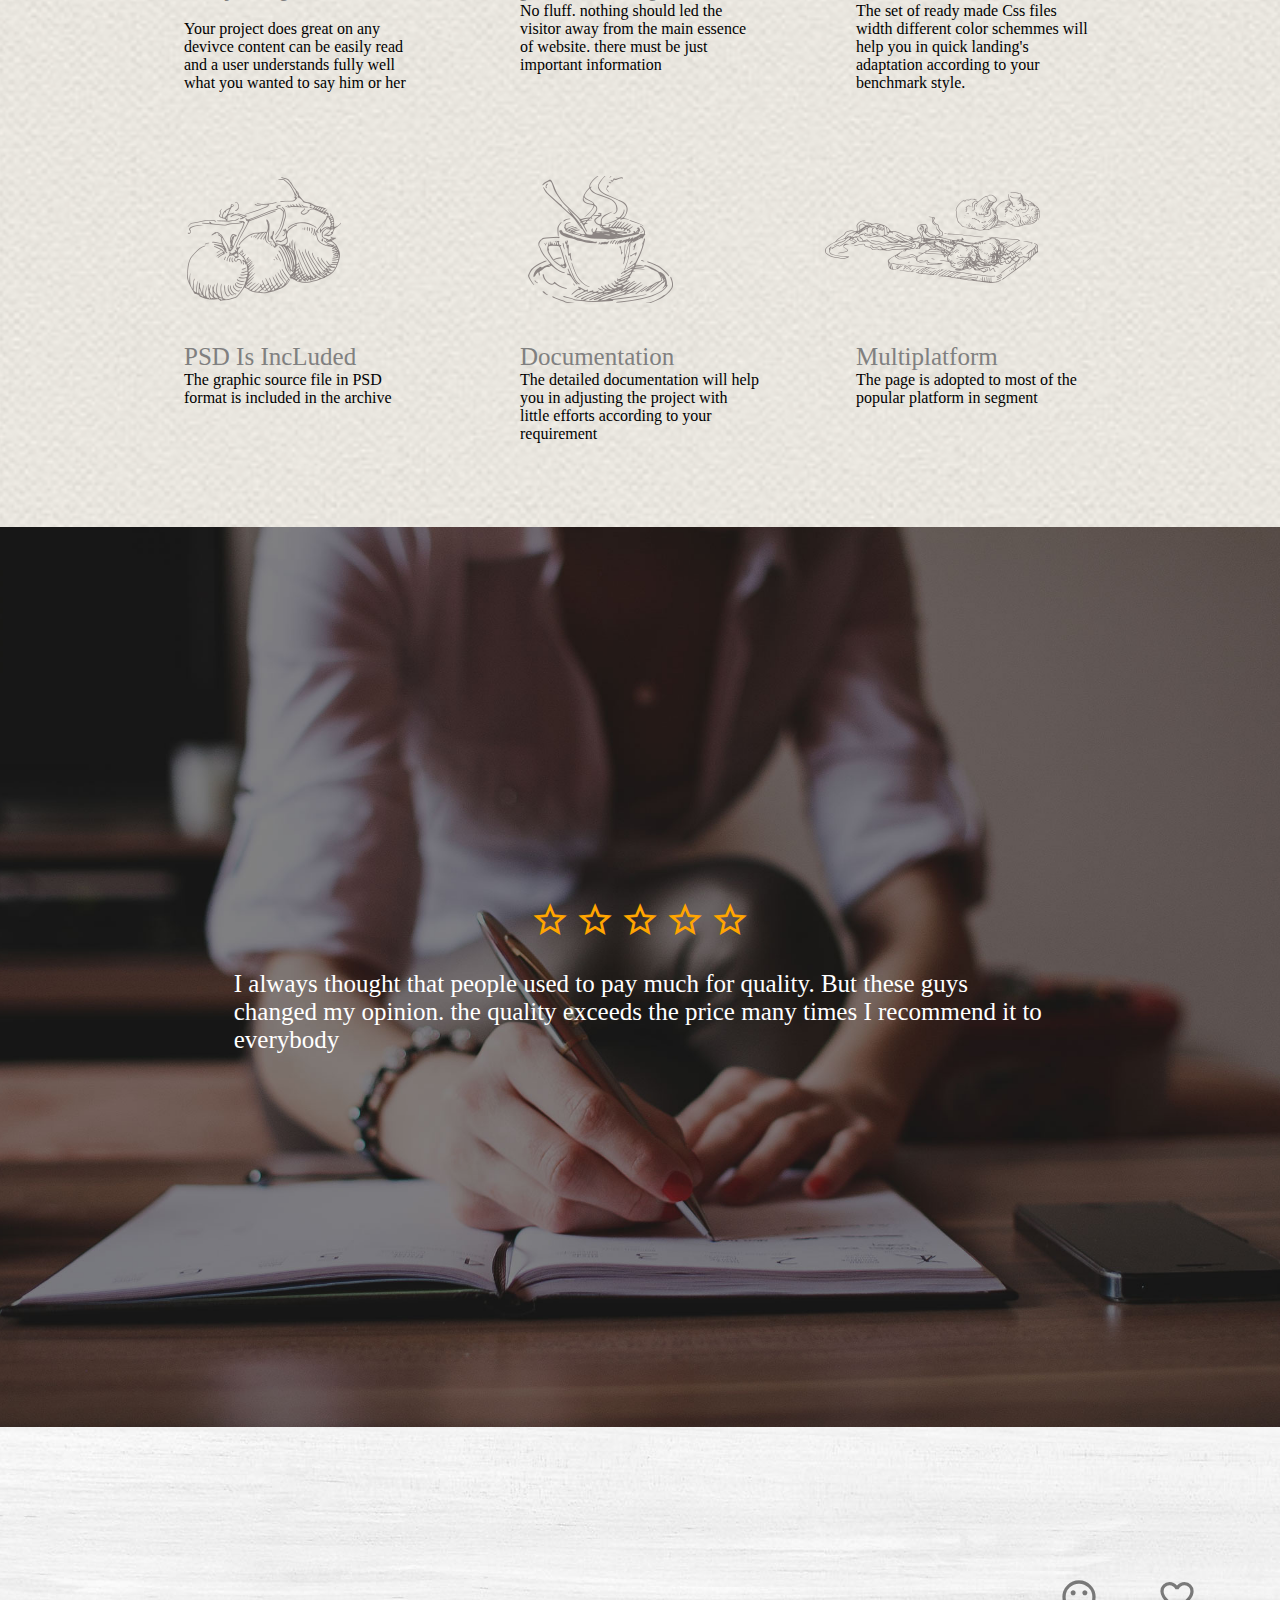
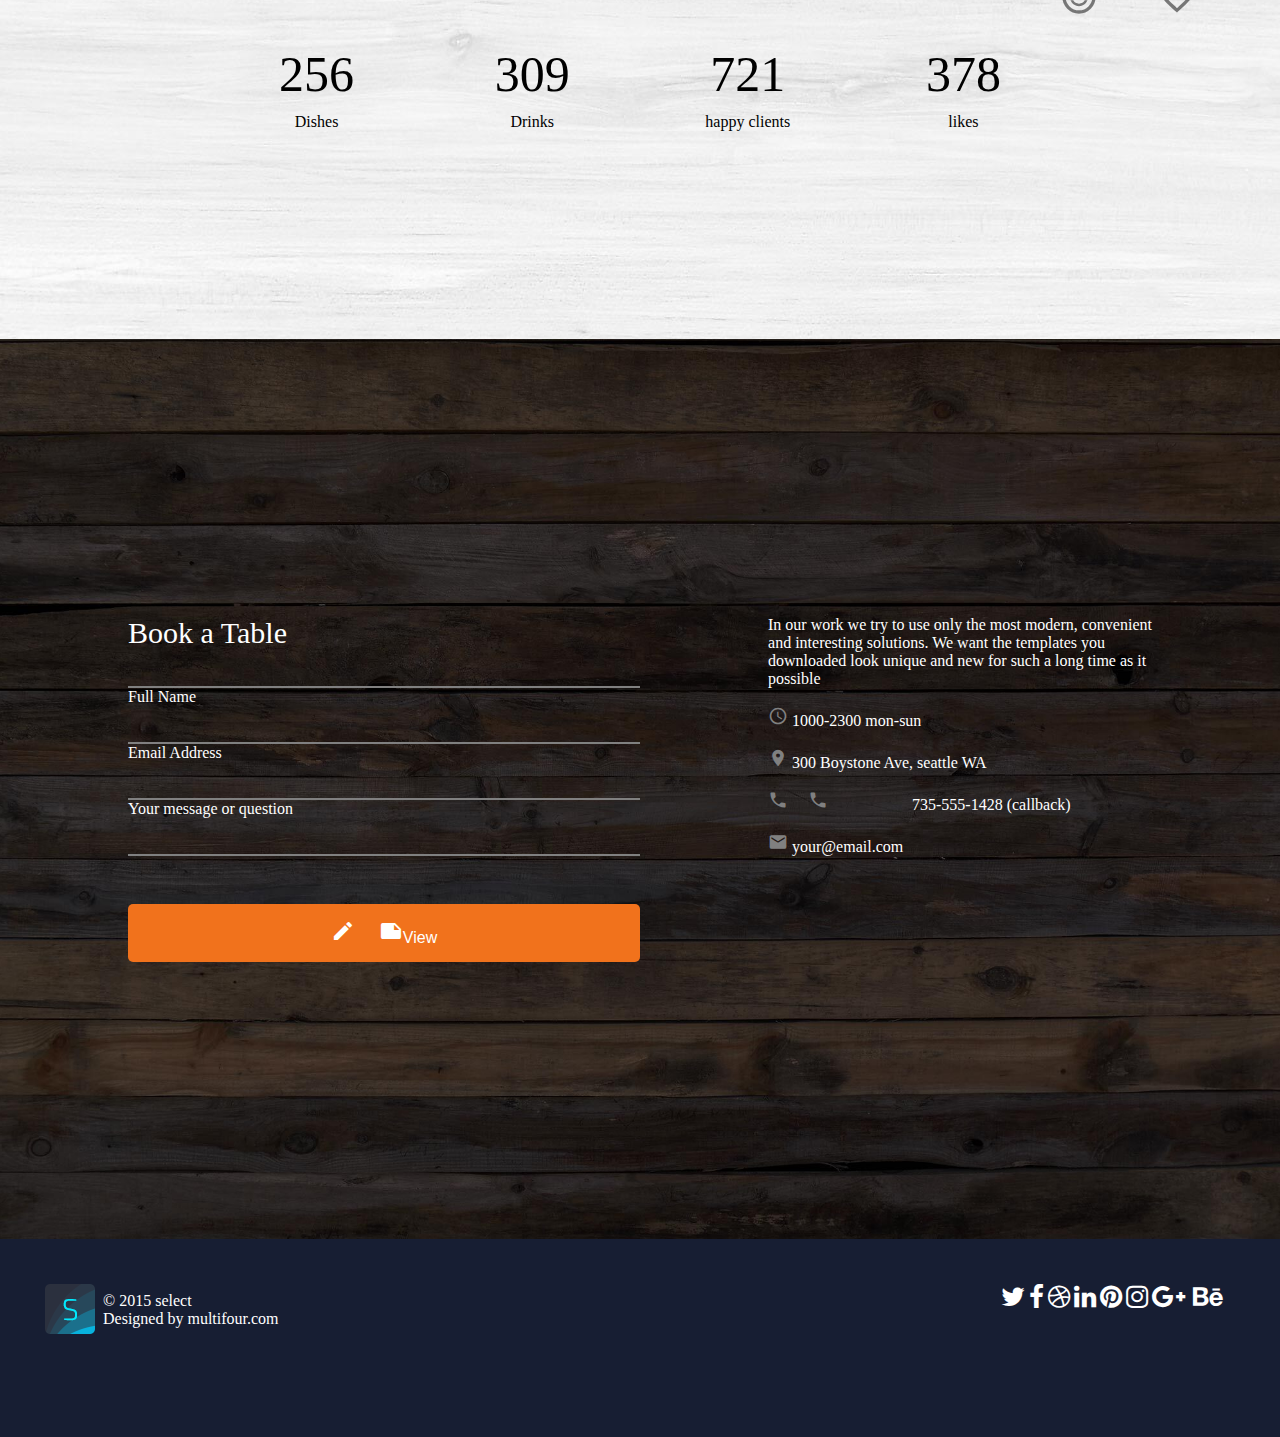
==== commit b99ee023: "initial styling" ====
--- a/index.html
+++ b/index.html
@@ -40,7 +40,7 @@
                 <div> <img src="img/mg1.jpg "></div>
 
                 <div class="text-container">
-                    <p>CHIPS $ FISH</p>
+                    <p<strong>CHIPS $ FISH</strong></p>
                     <p class="strong"> <strong>$7.9</strong></p>
 
                 </div>
@@ -48,8 +48,8 @@
             <div class="card img-container">
                 <div> <img src="img/mg2.jpg"></div>
                 <div class="text-container">
-                    <p>CHIPS $ FISH</p>
-                    <p class="strong"> <strong>$7.9</strong></p>
+                    <p><strong>CHEFS SALAD -</strong></p>
+                    <p class="strong"> <strong>$2.99</strong></p>
 
                 </div>
             </div>
@@ -57,16 +57,16 @@
             <div class="card img-container">
                 <div> <img src="img/mg3.jpg"></div>
                 <div class="text-container">
-                    <p>CHIPS $ FISH</p>
-                    <p class="strong"> <strong>$7.9</strong></p>
+                    <p><strong> GRILLED STEAK -</strong> </p>
+                    <p class="strong"> <strong>$14.99</strong></p>
 
                 </div>
             </div>
             <div class="card img-container">
                 <div> <img src="img/mg4.jpg "></div>
                 <div class="text-container">
-                    <p>CHIPS $ FISH</p>
-                    <p class="strong"> <strong>$7.9</strong></p>
+                    <p><strong>ROAST CHICKEN-</strong></p>
+                    <p class="strong"> <strong>$9.99</strong></p>
 
                 </div>
             </div>
@@ -74,7 +74,9 @@
     </section>
 
     <!-- image 2 -->
-    <section style="background-color: rgb(250, 246, 244); min-height: 90vh; background-repeat: repeat; background-size: auto;">
+    
+    <!-- <section style="background-color: rgb(250, 246, 244); min-height: 90vh; background-repeat: repeat; background-size: auto;"> -->
+        <section style="background-image: url('img/bgcolor.png'); min-height: 90vh;">
         <div class="center-text">
             <h1>Discover Our Stories</h1>
             <p>In our work we try to use only the most modern
@@ -97,13 +99,14 @@
             <p>WHAT TO EAT?</p>
             <h1>ENJOY YOUR MEAL</h1>
             <h6>more than 250 dishes and 300 drinks for you</h6>
-            <button class="button1">View Menu</button>
+            <!-- <button class="button1" <i class="material-icons"></i> View Menu</button> -->
+            <button class="button1"><i class="material-icons">menu_book</i>View Menu</button>
         </div>
     </section>
 
 
     <!-- image 4 -->
-    <section class="bgcolor">
+    <section style="background-image: url('img/bgcolor.png'); min-height: 90vh;">
 
         <div class="container4">
             <div class=" img-container">
@@ -209,7 +212,7 @@
         </div>
     </section>
     <!-- image 6 -->
-    <article style=" background-color: rgb(250, 246, 244); height: 50vh;" class="maincont">
+    <article style="background-image: url('img/bg5.jpeg');" style="height: 150px;" class="maincont">
         <div class="art-container">
             <div class="image amount">
                 <i class="material-icons" style="font-size:40px; opacity: 0.5;">vertical_split</i>  
@@ -278,32 +281,32 @@
     <section style="background-image: url('img/last.jpg')">
         <div class="third">
             <div>
-                <p>Book a Table</p><br><br>
-                <p style="border: 1px solid ;"></p>
+                <p style="font-size:30px;">Book a Table</p><br><br>
+                <p style="border: 1px solid grey;"></p>
 
                 <p>Full Name</p><br><br>
-                <h2 style="border: 1px solid ;"></h2>
+                <h2 style="border: 1px solid grey;"></h2>
 
                 <p>Email Address</p><br><br>
-                <h2 style="border: 1px solid ;"></h2>
+                <h2 style="border: 1px solid grey;"></h2>
 
                 <p>Your message or question</p><br><br>
-                <h2 style="border: 1px solid ;"></h2>
+                <h2 style="border: 1px solid grey ;"></h2>
                 <div class="btn-container">
-                    <button class="button2">View</button>
+                    <button class="button2"><i class="material-icons" style="color:#fff;">edit_note</i>View</button>
                 </div>
 
 
             </div>
             <div>
-                in our work we try to use only the most modern, convenient<br>
+                In our work we try to use only the most modern, convenient<br>
                 and interesting solutions. We want the templates you<br>
                 downloaded look unique and new for such a long time as it<br>
                 possible<br><br>
-                1000-2300 mon-sun<br><br>
-                300 Boystone Ave, seattle WA<br><br>
-                735-555-1428 (callback)<br><br>
-                your@email.com
+                <i class="material-icons" style="color:grey; font-size: 20px;">schedule</i>   1000-2300 mon-sun<br><br>
+                <i class="material-icons" style="color:grey; font-size: 20px;">location_on</i>  300 Boystone Ave, seattle WA<br><br>
+                <i class="material-icons" style="color:grey; font-size: 20px;">phone_callback</i>  735-555-1428 (callback)<br><br>
+                <i class="material-icons" style="color:grey; font-size: 20px;">email</i>  your@email.com
 
             </div>
 
--- a/styles.css
+++ b/styles.css
@@ -205,7 +205,8 @@
 .strong {
   /* text-align: center; */
   max-width: 30ch;
-  color: grey;
+  /* color: grey; */
+  
 }
 #size {
   font-size: 25px;
@@ -213,7 +214,9 @@
 }
 
 .maincont {
-  padding: 2.5rem;
+  height: 32em;
+  padding: 150px;
+  
  
 }
 
@@ -286,7 +289,9 @@
 }
 
 .logos1 {
-  margin-left: 60%;
-  justify-content: space-around;
-
-}
+  
+   margin-left: 60%; 
+  justify-content: space-around; 
+  flex: 10;
+
+}
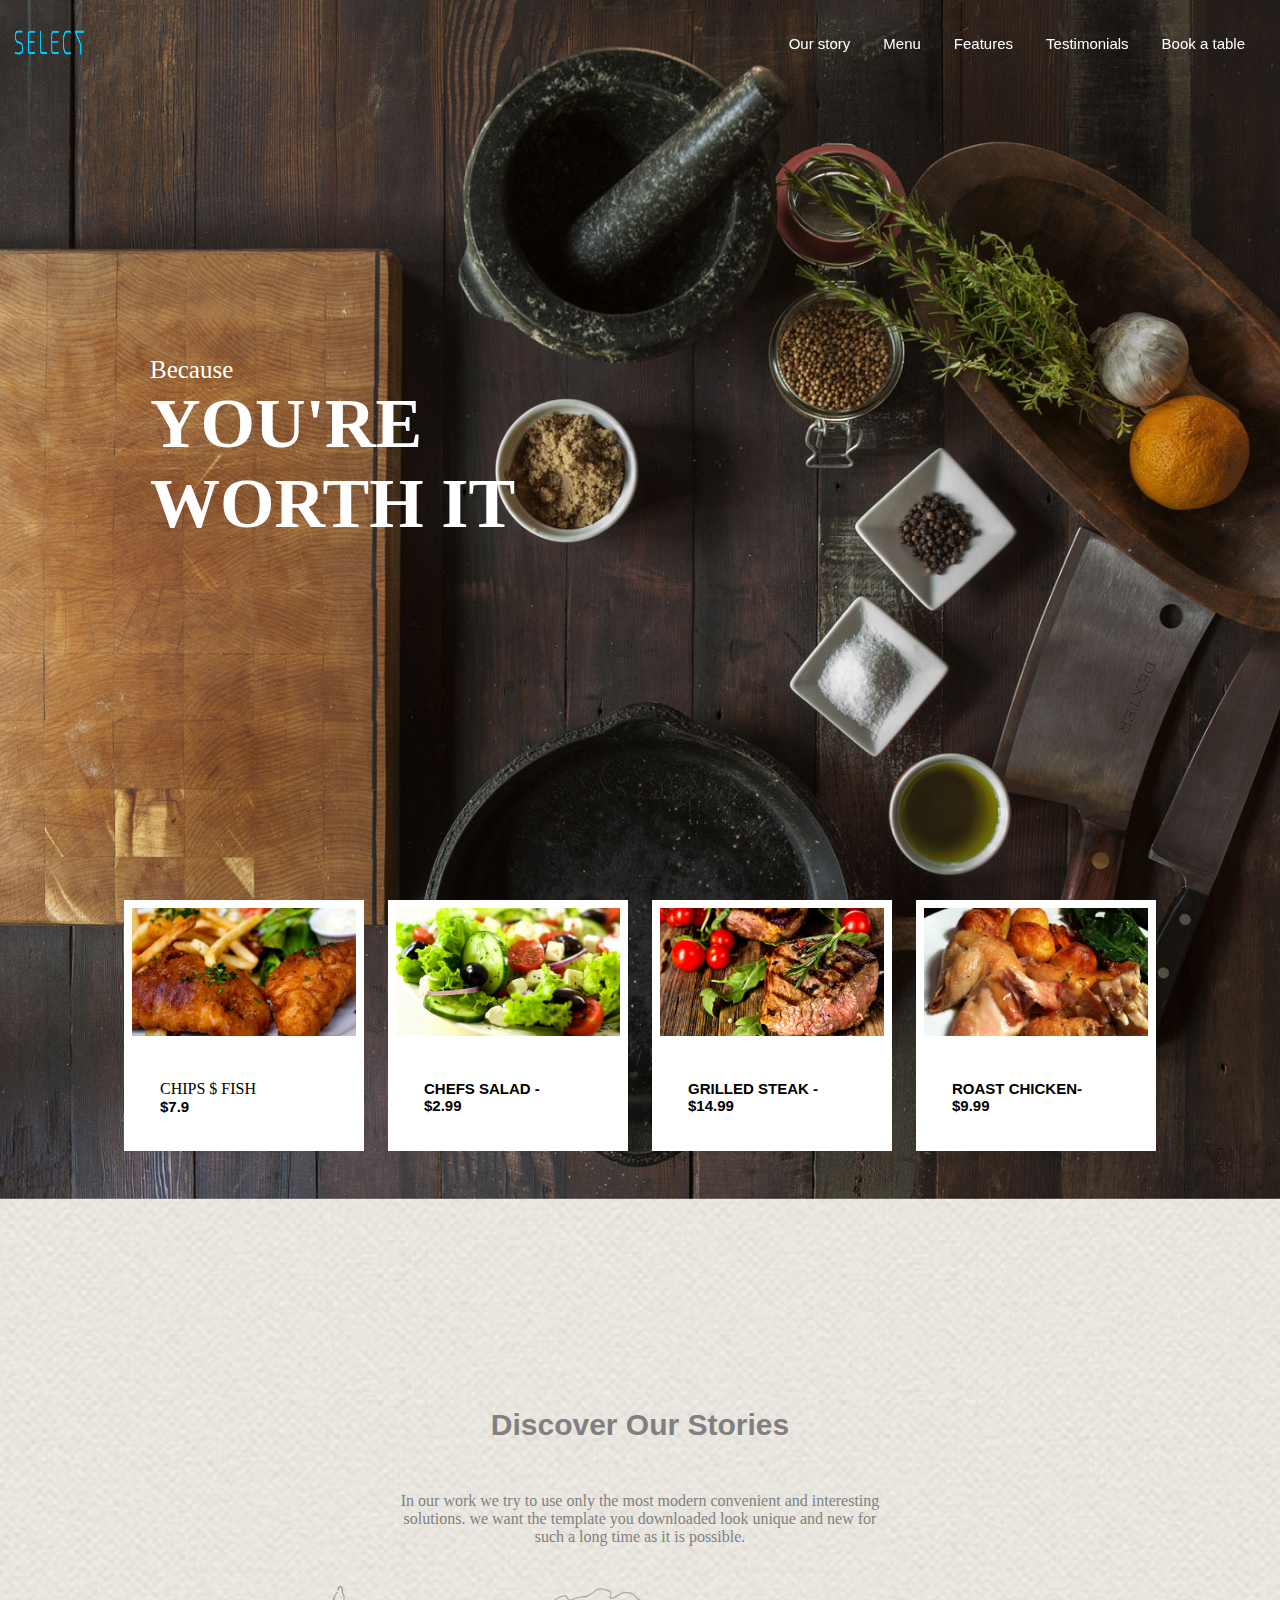
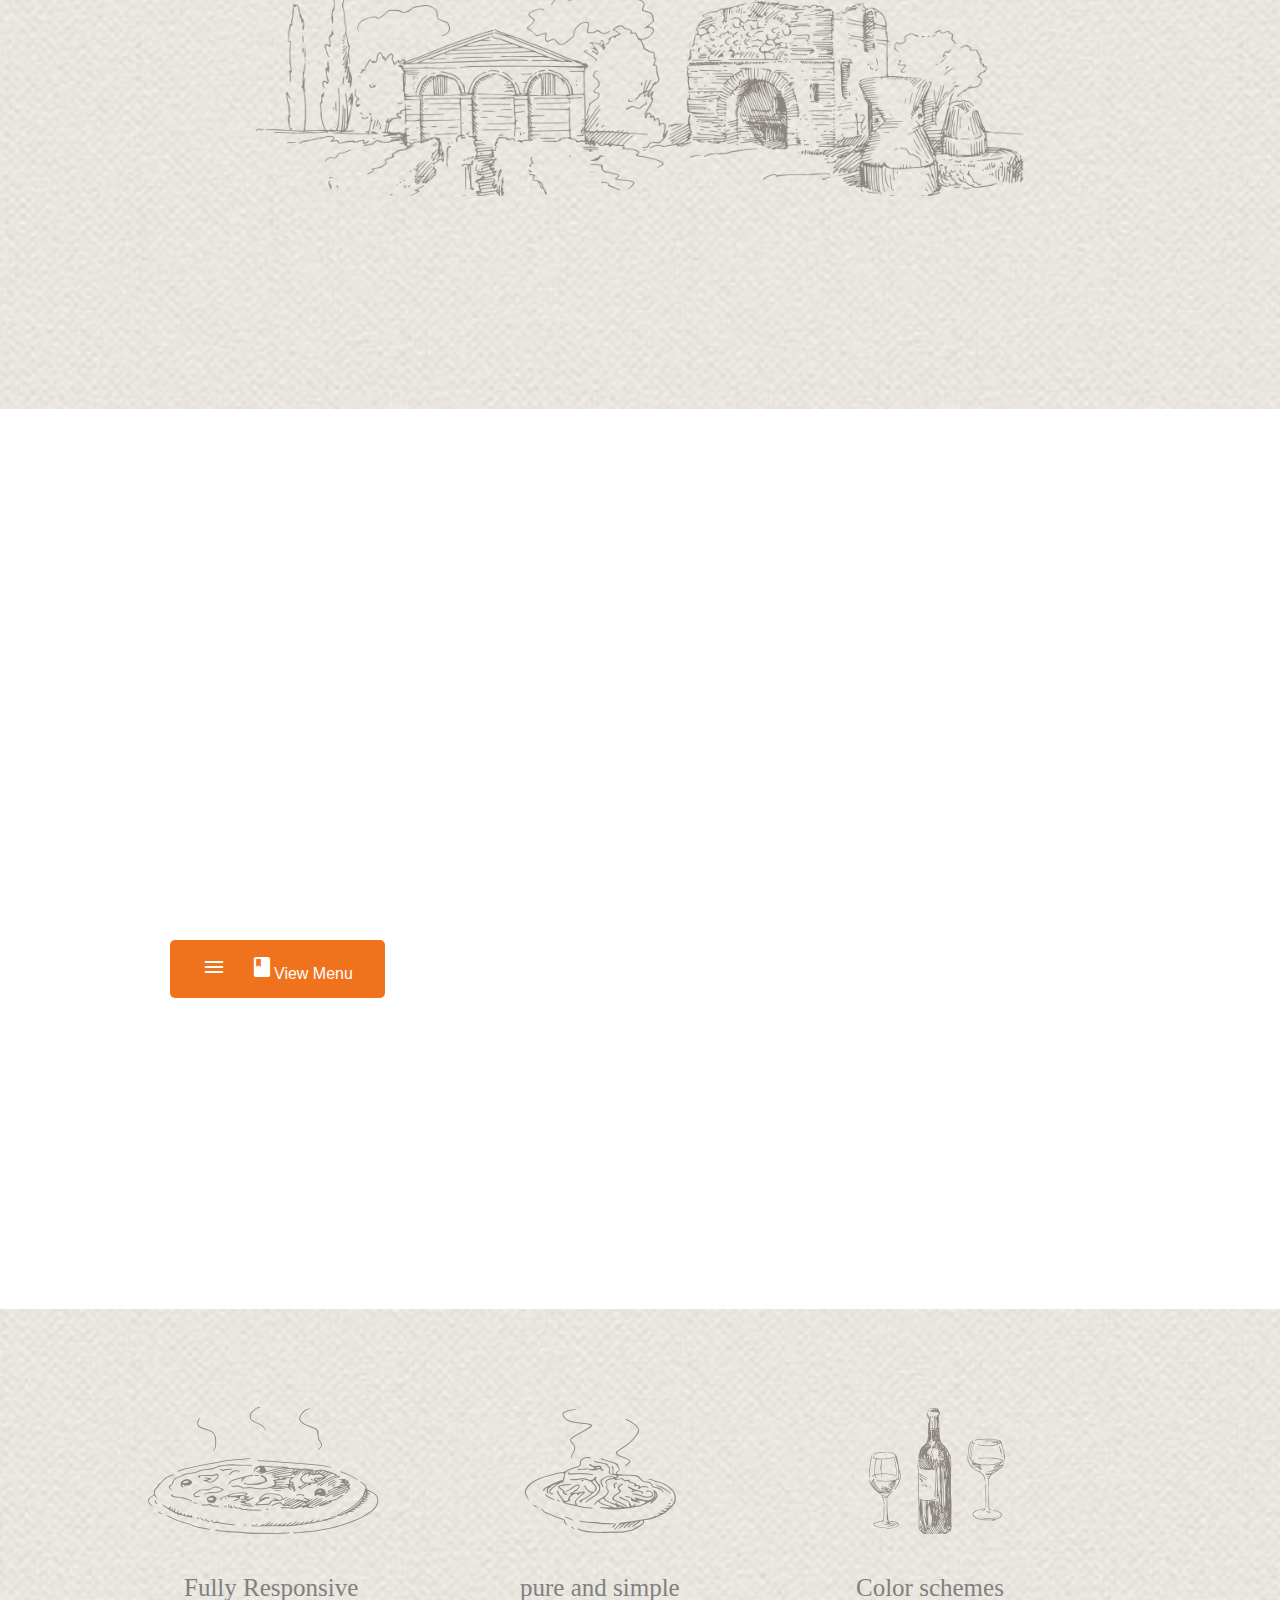
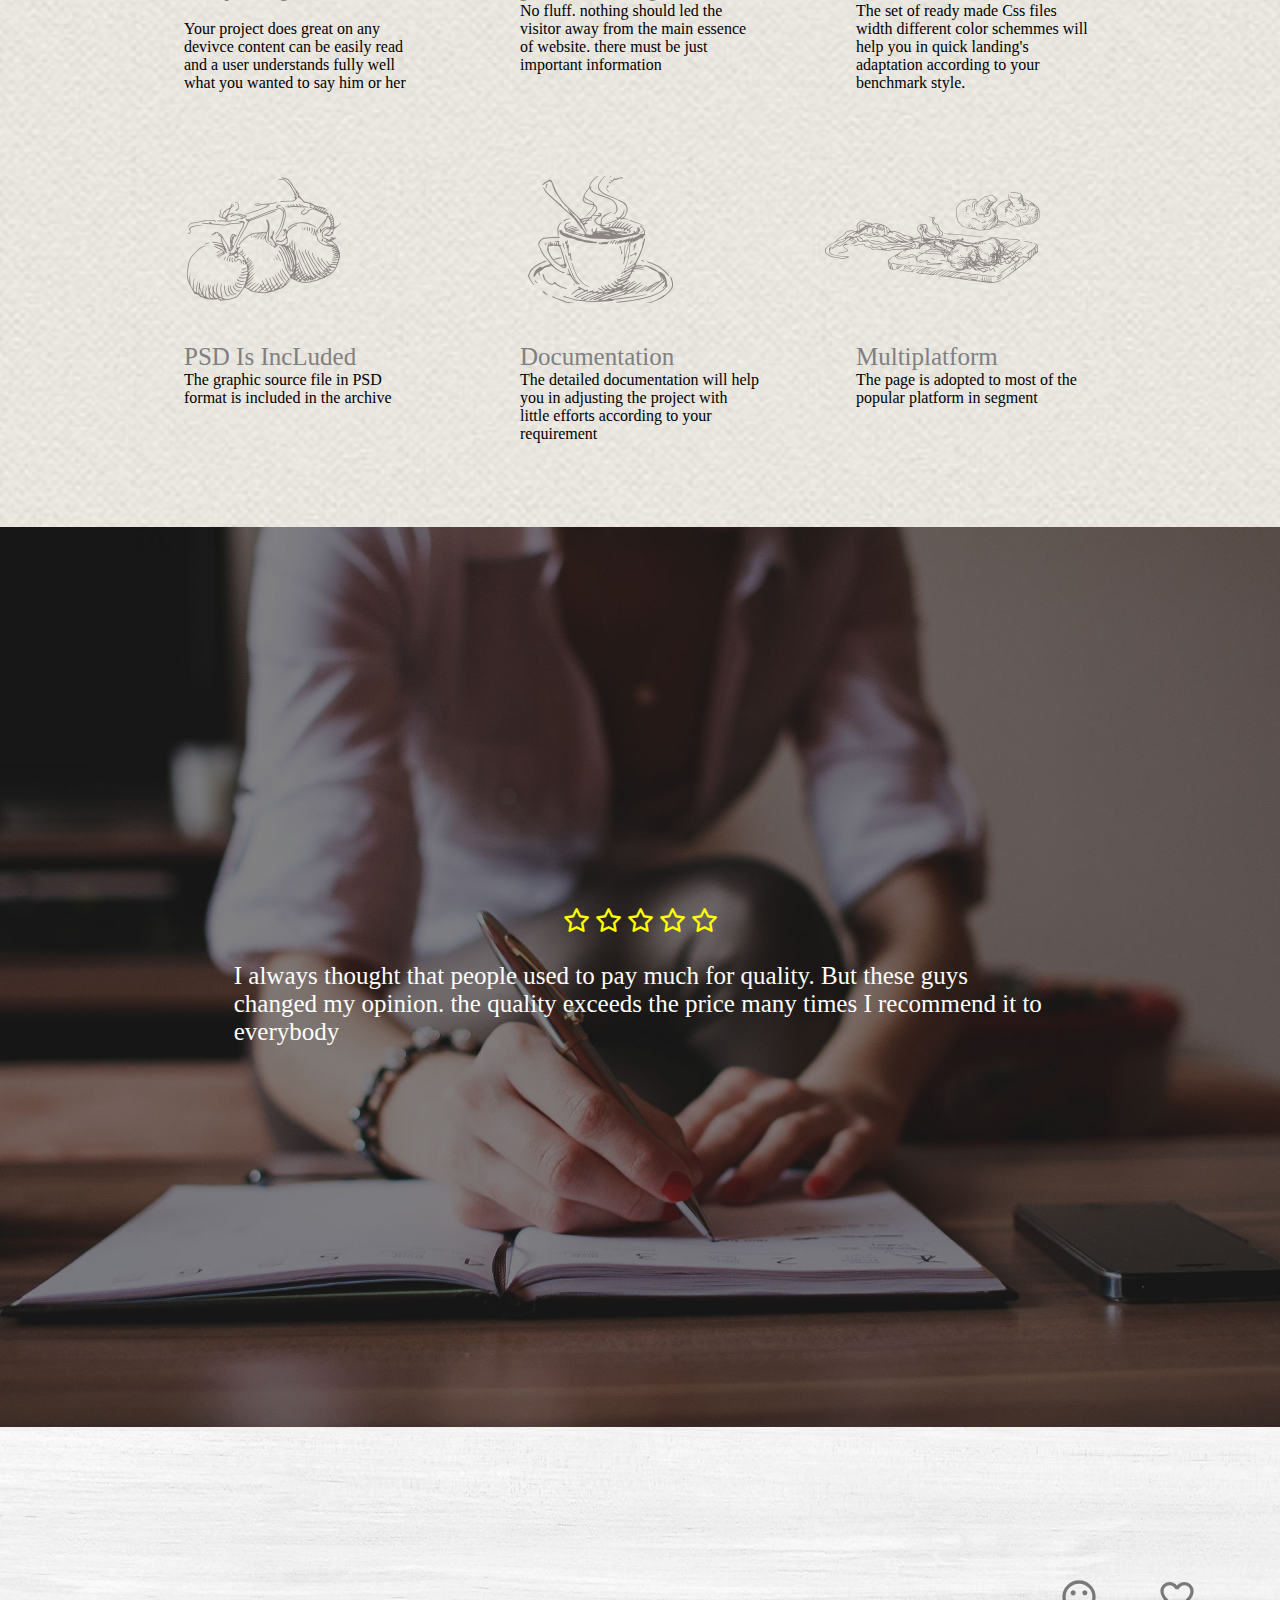
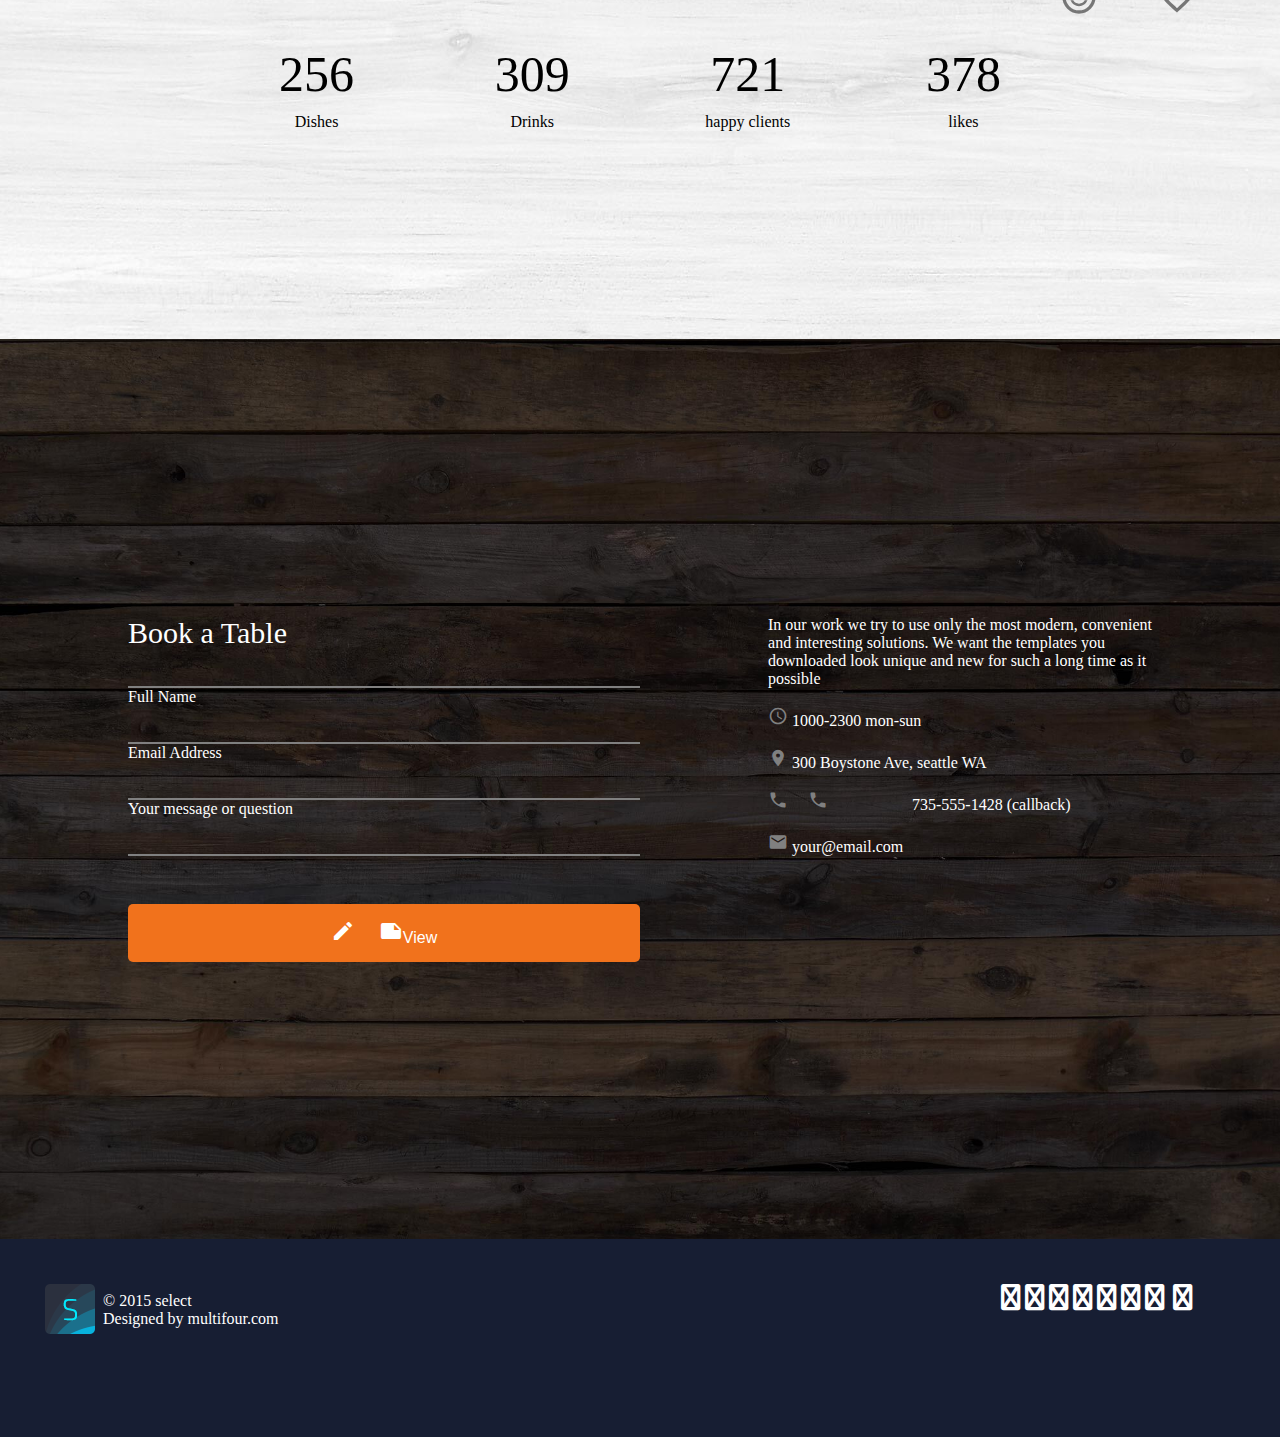
==== commit 54e94cf3: "added media queries" ====
--- a/index.html
+++ b/index.html
@@ -9,12 +9,13 @@
     <link rel="stylesheet" href="https://stackpath.bootstrapcdn.com/font-awesome/4.7.0/css/font-awesome.min.css">
     <title>Your Landing Page</title>
     <link rel="stylesheet" href="https://fonts.googleapis.com/icon?family=Material+Icons">
+    <link rel="stylesheet" href="https://cdnjs.cloudflare.com/ajax/libs/font-awesome/6.0.0-beta2/css/all.min.css" />
 </head>
 
 <body>
     <!-- Navbar -->
     <header>
-        <span> <img src="img/restaurant_logo.png " height="30px" width="70px" alt="logo"></span>
+        <span> <img src="img/restaurant_logo.png " alt="logo"></span>
         <nav>
             <ul>
                 <li><a href="#">Our story</a></li>
@@ -41,7 +42,7 @@
 
                 <div class="text-container">
                     <p<strong>CHIPS $ FISH</strong></p>
-                    <p class="strong"> <strong>$7.9</strong></p>
+                        <p class="strong"> <strong>$7.9</strong></p>
 
                 </div>
             </div>
@@ -74,9 +75,9 @@
     </section>
 
     <!-- image 2 -->
-    
+
     <!-- <section style="background-color: rgb(250, 246, 244); min-height: 90vh; background-repeat: repeat; background-size: auto;"> -->
-        <section style="background-image: url('img/bgcolor.png'); min-height: 90vh;">
+    <section style="background-image: url('img/bgcolor.png'); min-height: 90vh;">
         <div class="center-text">
             <h1>Discover Our Stories</h1>
             <p>In our work we try to use only the most modern
@@ -191,11 +192,16 @@
     <section style="background-image: url('img/bg21.jpg ">
         <div class="opinion">
             <div class="star-container">
-                <i class="material-icons" style="font-size:40px; color:orange">star_outline</i>
+                <i class="fa-regular fa-star"></i>
+                <i class="fa-regular fa-star"></i>
+                <i class="fa-regular fa-star"></i>
+                <i class="fa-regular fa-star"></i>
+                <i class="fa-regular fa-star"></i>
+                <!-- <i class="material-icons" style="font-size:40px; color:orange;">star_outline</i>
                 <i class="material-icons" style="font-size:40px; color:orange;">star_outline</i>
                 <i class="material-icons" style="font-size:40px; color:orange;">star_outline</i>
                 <i class="material-icons" style="font-size:40px; color:orange;">star_outline</i>
-                <i class="material-icons" style="font-size:40px; color:orange;">star_outline</i>
+                <i class="material-icons" style="font-size:40px; color:orange;">star_outline</i> -->
                 <!-- <h4 class="star"><i class="fa fa-star " style="color: rgb(241, 114, 28) ; font-size:35px"></i></h4>
                 <h4 class="star"><i class="fa fa-star " style="color: rgb(241, 114, 28); font-size:35px"></i></h4>
                 <h4 class="star"><i class="fa fa-star " style="color: rgb(241, 114, 28); font-size:35px"></i></h4>
@@ -215,7 +221,7 @@
     <article style="background-image: url('img/bg5.jpeg');" style="height: 150px;" class="maincont">
         <div class="art-container">
             <div class="image amount">
-                <i class="material-icons" style="font-size:40px; opacity: 0.5;">vertical_split</i>  
+                <i class="material-icons" style="font-size:40px; opacity: 0.5;">vertical_split</i>
 
             </div>
             <div class="image">
@@ -303,10 +309,12 @@
                 and interesting solutions. We want the templates you<br>
                 downloaded look unique and new for such a long time as it<br>
                 possible<br><br>
-                <i class="material-icons" style="color:grey; font-size: 20px;">schedule</i>   1000-2300 mon-sun<br><br>
-                <i class="material-icons" style="color:grey; font-size: 20px;">location_on</i>  300 Boystone Ave, seattle WA<br><br>
-                <i class="material-icons" style="color:grey; font-size: 20px;">phone_callback</i>  735-555-1428 (callback)<br><br>
-                <i class="material-icons" style="color:grey; font-size: 20px;">email</i>  your@email.com
+                <i class="material-icons" style="color:grey; font-size: 20px;">schedule</i> 1000-2300 mon-sun<br><br>
+                <i class="material-icons" style="color:grey; font-size: 20px;">location_on</i> 300 Boystone Ave, seattle
+                WA<br><br>
+                <i class="material-icons" style="color:grey; font-size: 20px;">phone_callback</i> 735-555-1428
+                (callback)<br><br>
+                <i class="material-icons" style="color:grey; font-size: 20px;">email</i> your@email.com
 
             </div>
 
@@ -316,10 +324,8 @@
     </section>
     <footer class="footer">
         <div class="footer-logo">
-            <img src="img/footer-logo.png" alt="">
-            <!-- <h3 class="footer-text"> &copy; 2015 select
-                Designed by multifour.com
-            </h3> -->
+            <img src="img/footer-logo.png" alt="logo">
+
         </div>
         <div class="logos">
             &copy; 2015 select<br>
@@ -338,7 +344,7 @@
             <i class="fa fa-google-plus " style=" font-size:26px"></i>
             <i class="fa fa-flicke " style=" font-size:26px"></i>
             <i class="fa fa-behance " style=" font-size:26px"></i>
-            
+
             <!-- <span> <a class="right-footer" href="http://facebook.com/kawolegal">
                     <img src="img/124010.png " height="30" width="30">
                 </a>
--- a/styles.css
+++ b/styles.css
@@ -186,6 +186,12 @@
   /* height: 80vh;
   border-radius: 50px; */
   /* position:absolute */
+}
+
+.fa-star {
+    color: yellow;
+    font-size: 1.5em;
+     
 }
 
 .opinion h4 {
@@ -295,3 +301,203 @@
   flex: 10;
 
 }
+/* Extra small devices (iphones, 600px and down) */
+@media only screen and (max-width: 600px) {
+   /* body{
+     width: 155%;
+    height: 100%; 
+  } */
+  header {
+    display: flex;
+    justify-content: space-between;
+    align-items: center;
+    position: fixed;
+    top: 0;
+    
+    width: 100%;
+    /* background-color: black; */
+    /* opacity: 0.3; */
+    padding: 5px;
+  }
+  /* header:hover {
+    opacity:0.5;
+  
+  } */
+  
+  header img {
+    height: 20px;
+    width: 30px;
+  }
+  
+  ul {
+    display: flex;
+    /* gap: 0.2em; */
+    font-family: sans-serif;
+    text-indent: 45px;
+    padding: 10px;
+    list-style-type: none;
+    margin: 0;
+  }
+  ul li a {
+    text-decoration: none;
+    font-size: 10px;
+    color: #fff;
+    margin: 0;
+  }
+  ul li a:hover {
+    color: #00ccff;
+  }
+
+  section {
+    background-repeat: no-repeat;
+    background-position: center center;
+    background-size: cover;
+    /* background-attachment:fixed; */
+    /* padding: 3.5rem  ; */
+    min-height: 50vh;
+    width: 100%;
+    display: flex;
+    flex-direction: column;
+    justify-content: center;
+  }
+
+  .text {
+    margin-left: 100px;
+    color: #fff;
+    font-family: "Roboto" sans-serif;
+    min-height: 100vh;
+    display: flex;
+    flex-direction: column;
+    justify-content: center;
+  }
+  
+  .text p {
+    font-size: 25px;
+  }
+  .text h2 {
+    font-size: 70px;
+  }
+  .card {
+    display: block;
+    /* width: 16rem;
+    height: 18rem; */
+    background-color: #fff;
+  }
+  .card img {
+    display: block;
+    /* height: 9rem; */
+    width: 100%;
+    padding: 0.5rem;
+    object-fit: cover;
+  }
+  .card p {
+    font-size: 15px;
+    /* text-align: center; */
+    margin: 0;
+    font-family: sans-serif;
+  }
+
+  .text {
+    margin-left: 50px;
+    color: #fff;
+    font-family: "Roboto" sans-serif;
+    min-height: 100vh;
+    display: flex;
+    flex-direction: column;
+    justify-content: center;
+  }
+  
+
+  .menu {
+    margin: 40px;
+    color: #fff;
+  }
+  
+  .menu h1,
+  .menu p {
+    font-size: 30px;
+    margin-bottom: 30px;
+  }
+  .menu h1 {
+    font-weight: 10;
+  }
+  .menu h6 {
+    font-weight: lighter;
+    margin-bottom: 2rem;
+  }
+
+  .opinion {
+    margin: auto;
+  }
+  
+  .star-container {
+    display: flex;
+    gap: 5px;
+    justify-content: center;
+    margin-bottom: 30px;
+    /* width: 90vw; */
+  }
+  .star {
+    flex: 0.1;
+    /* height: 80vh;
+    border-radius: 50px; */
+    /* position:absolute */
+  }
+  
+  .fa-star {
+      color: yellow;
+      font-size: 1.5em;
+       
+  }
+  
+  .opinion h4 {
+    color: "yellow";
+    text-align: center;
+  }
+  
+  .opinion p {
+    max-width: 65ch;
+    font-size: 15px;
+    color: #fff;
+    text-align: center;
+   
+  }
+
+  .maincont {
+    height: 32em;
+    padding: 50px;
+    
+   
+  }
+  
+  .art-container {
+   gap:0.5;
+    justify-content:space-around;
+    display: flex;
+
+   
+   
+  }
+  
+  .image {
+    flex: 0.1;
+    text-align: center;
+  
+  }
+  
+  .amount{
+    font-size: 50px;
+    font-family: "Roman" sans-serif;
+    margin: 0px 0px 10px;
+  }
+  
+  .font {
+    font-size: 50px;
+    margin: auto;
+  }
+  
+  
+  
+}
+     
+     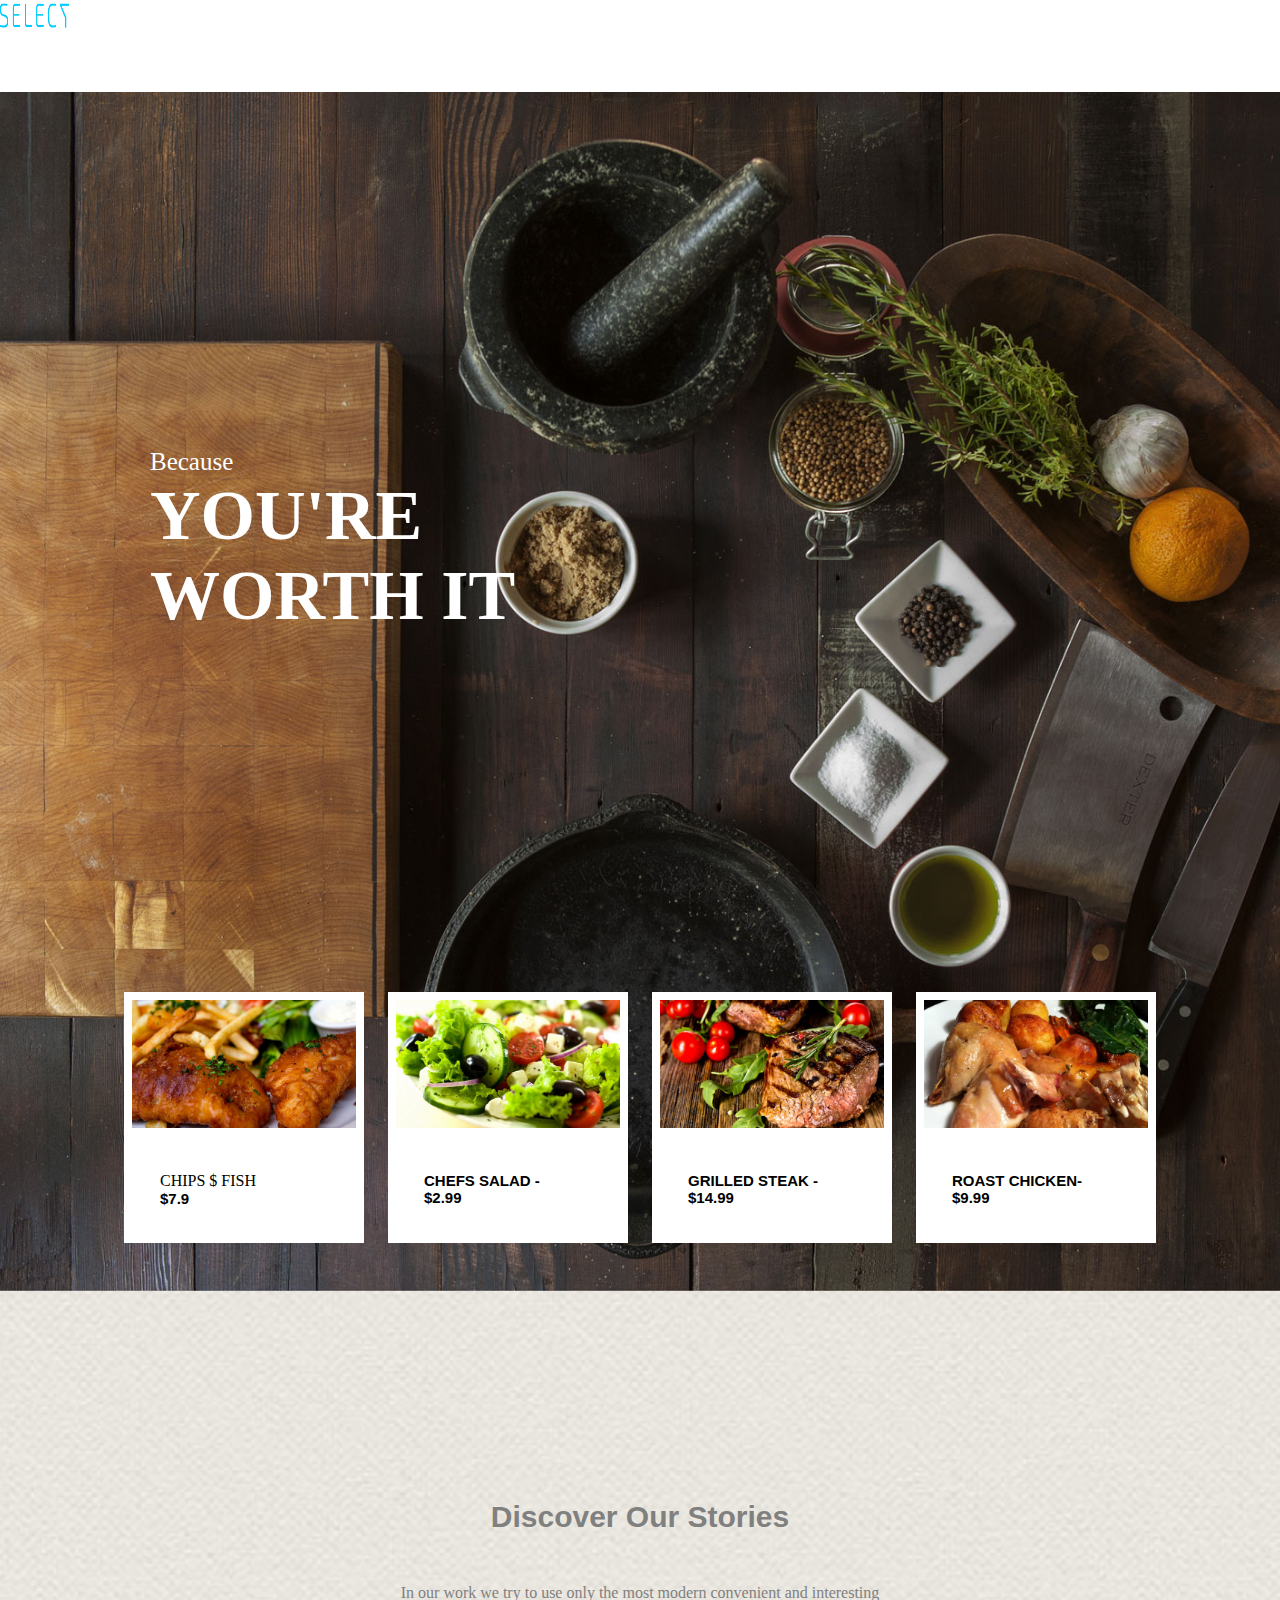
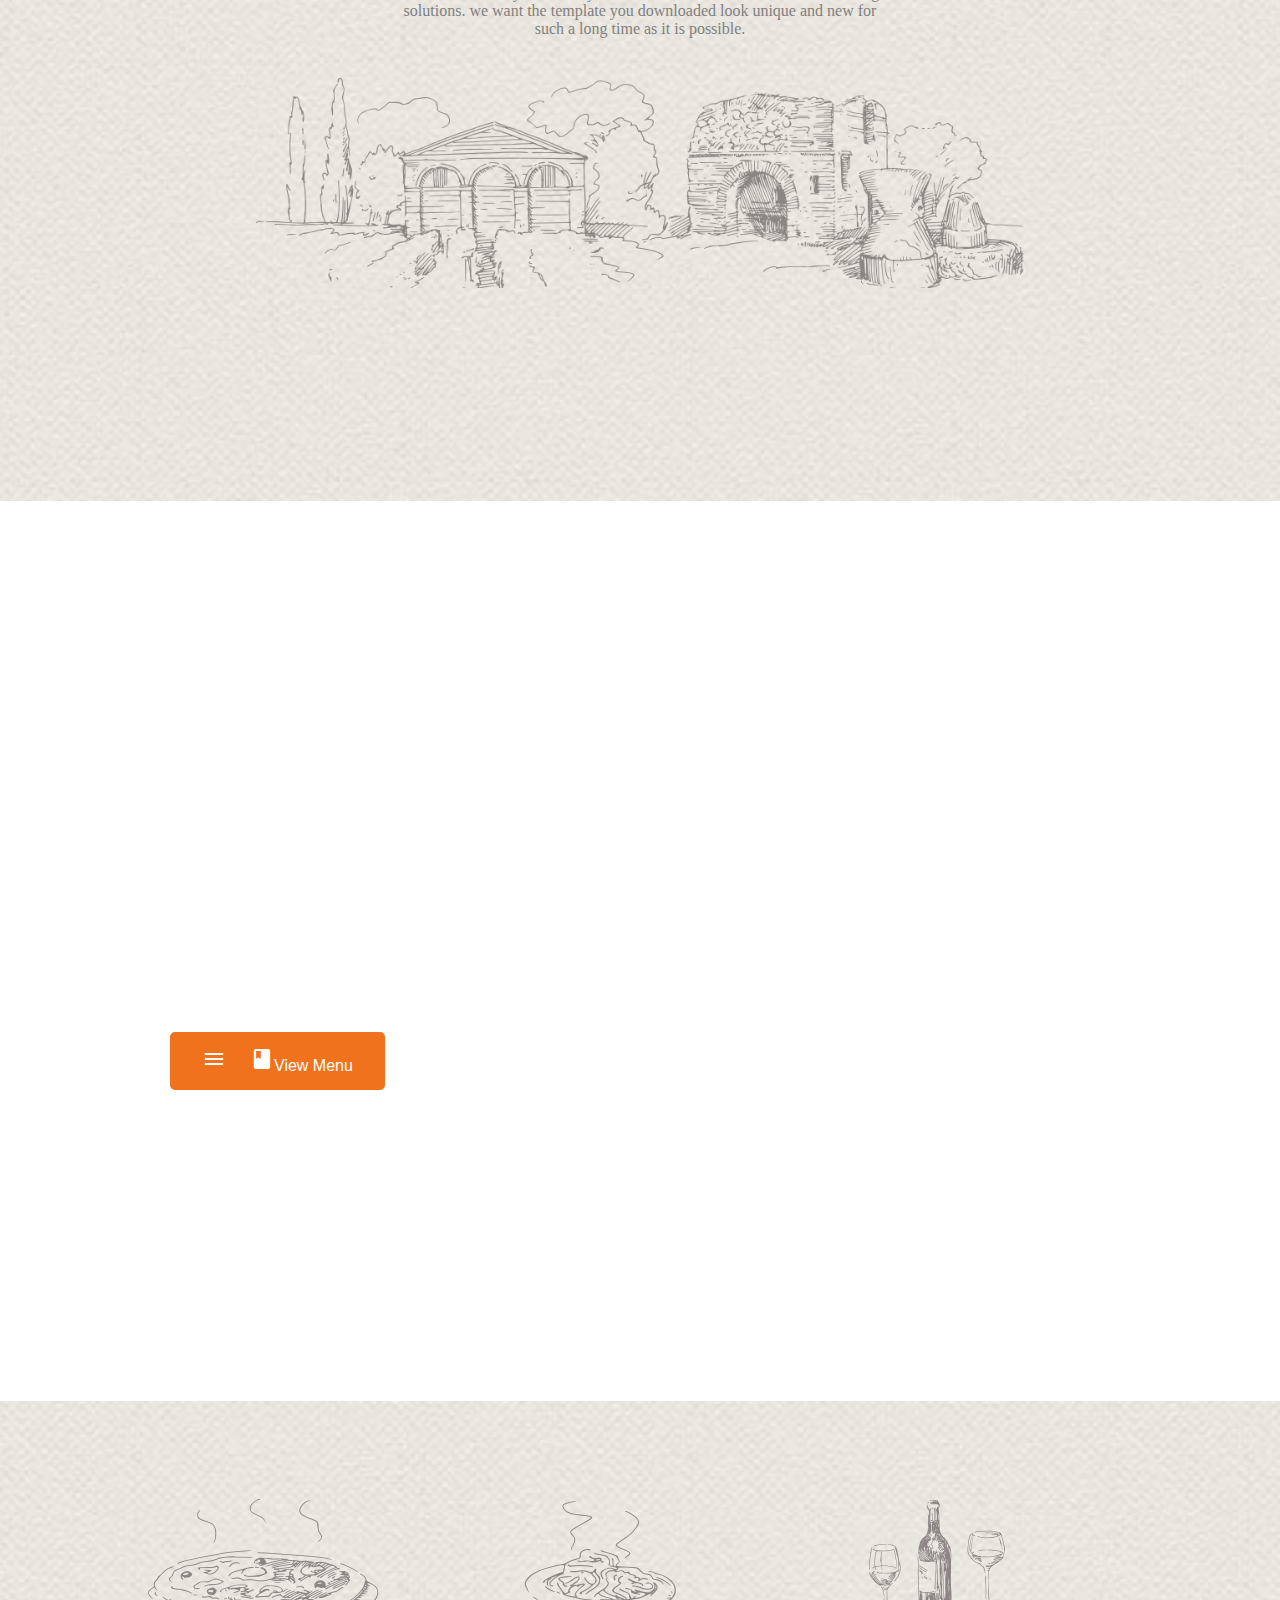
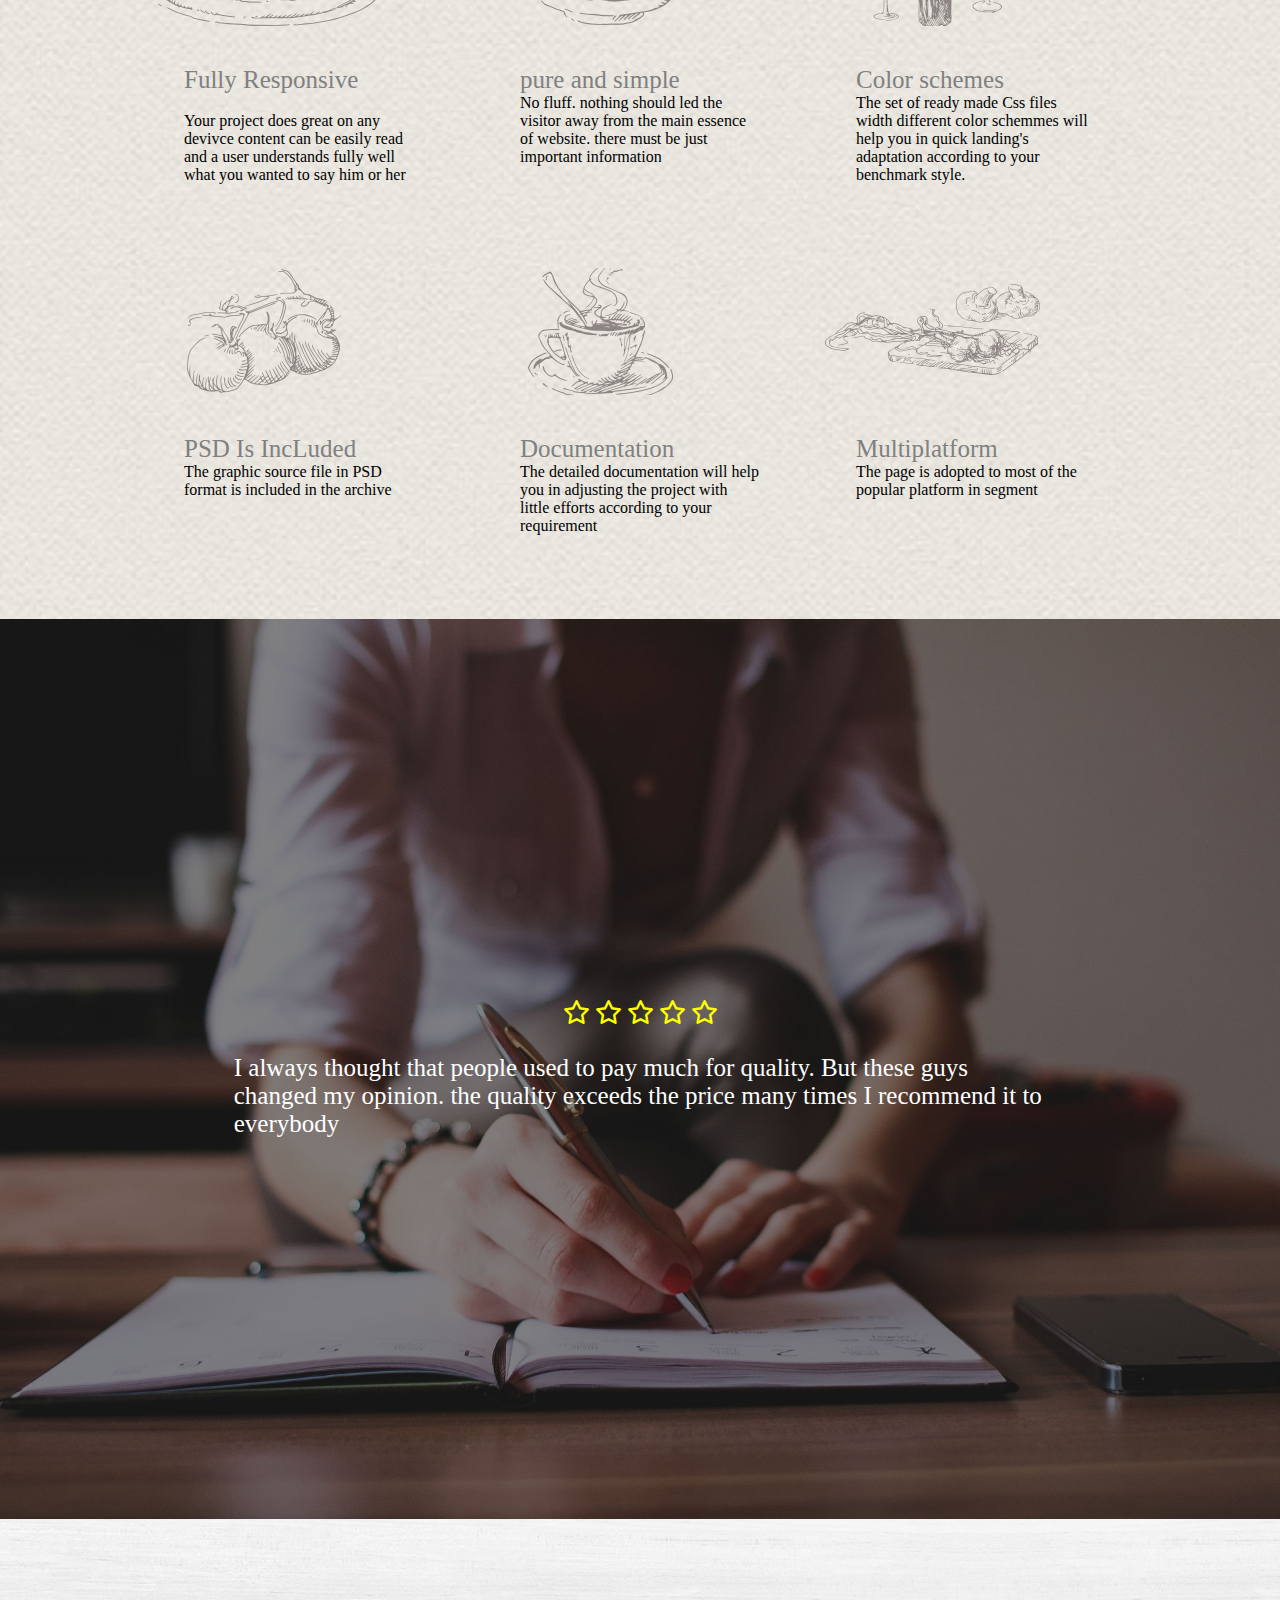
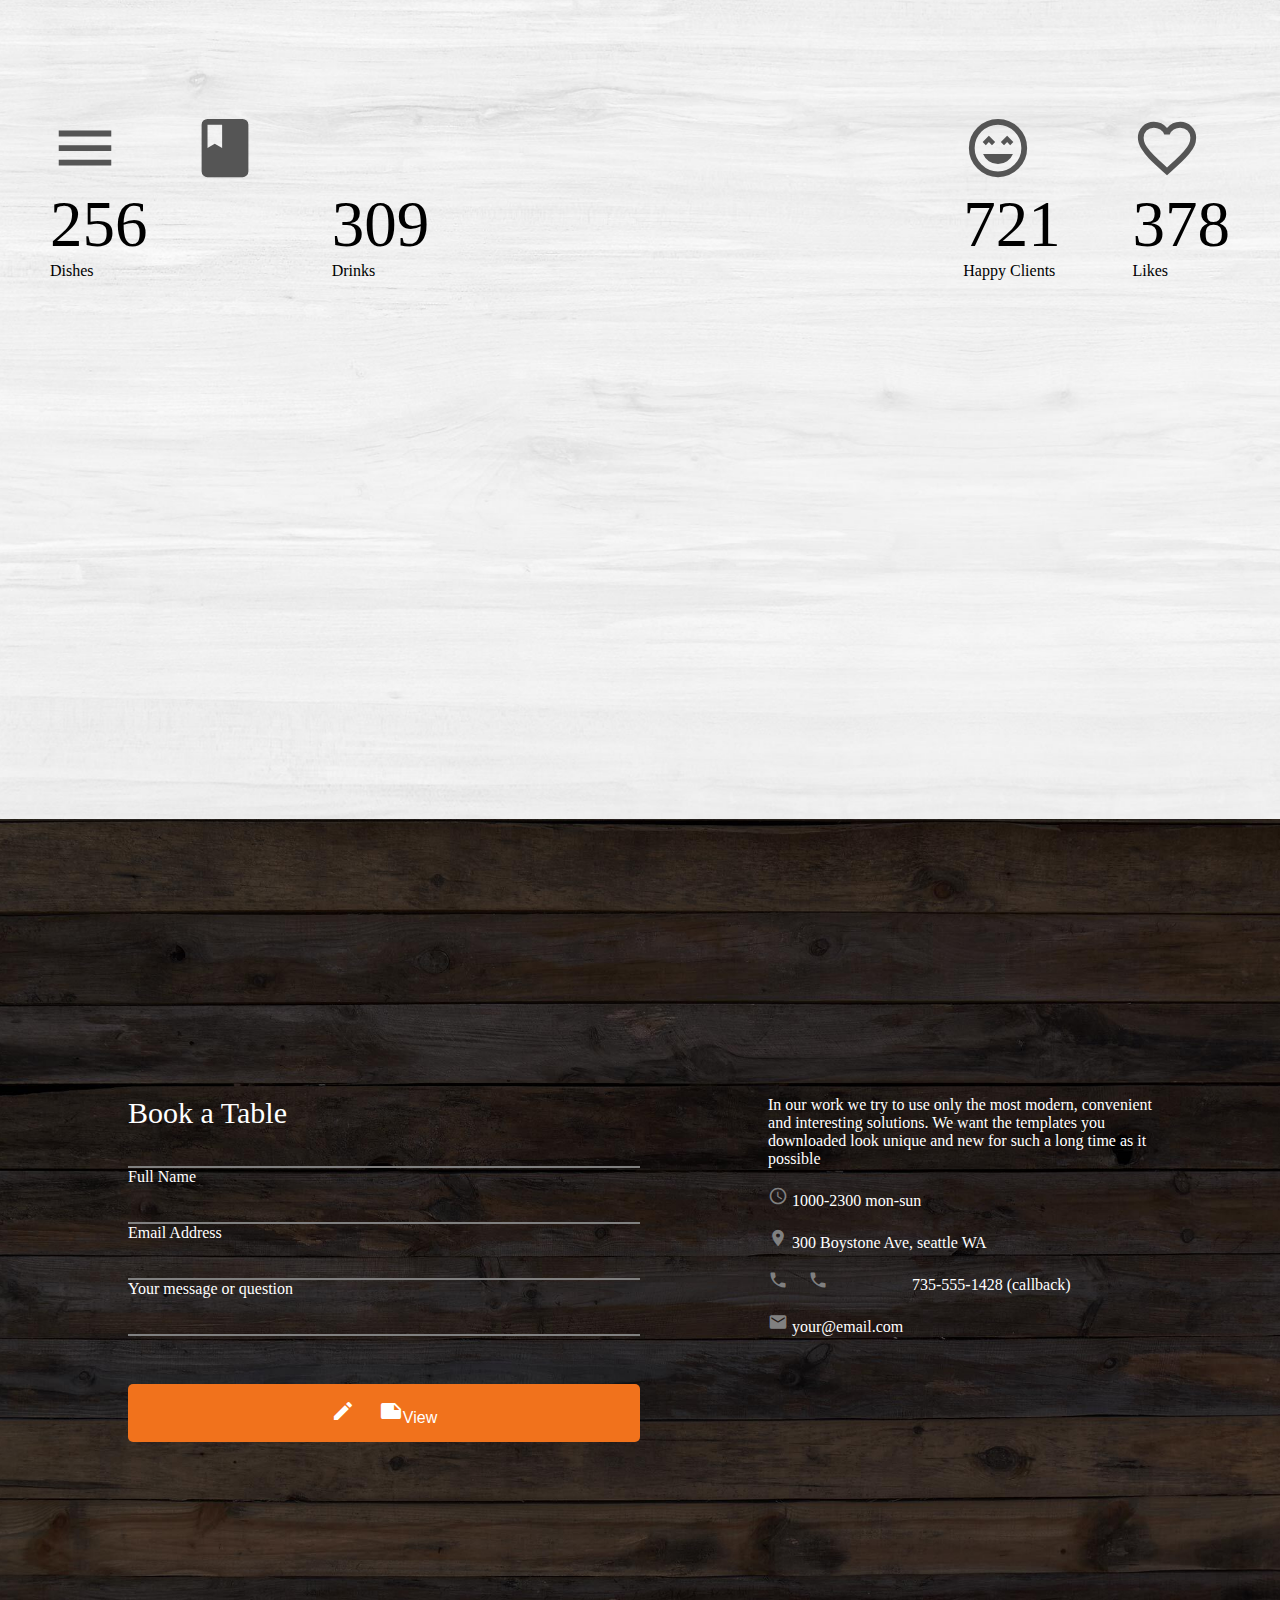
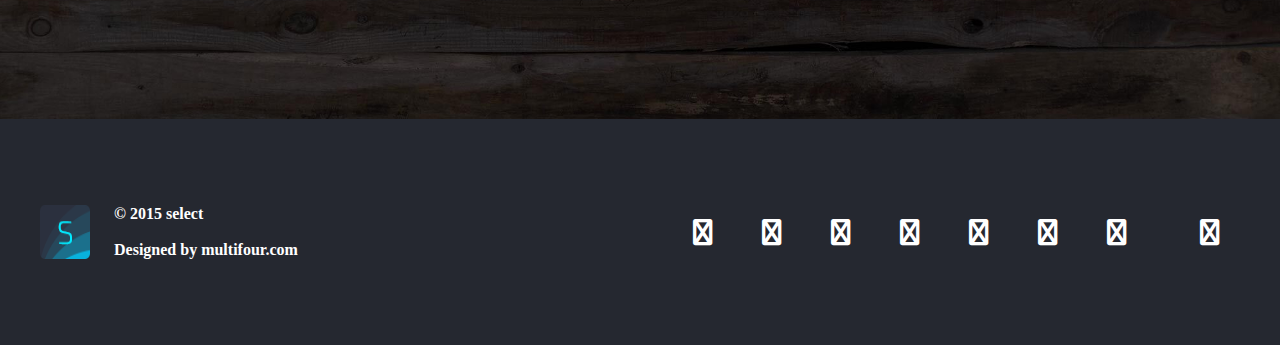
==== commit 2a6e8fa1: "added javaScript scrollview" ====
--- a/index.html
+++ b/index.html
@@ -95,7 +95,7 @@
 
     </section>
     <!-- image 3 -->
-    <section style="background-image: url('img/checked_menu.jpg'); background-attachment: fixed; ">
+    <section  class="query-image"  style="background-image: url('img/checked_menu.jpg'); background-attachment: fixed; ">
         <div class="menu">
             <p>WHAT TO EAT?</p>
             <h1>ENJOY YOUR MEAL</h1>
@@ -218,74 +218,37 @@
         </div>
     </section>
     <!-- image 6 -->
-    <article style="background-image: url('img/bg5.jpeg');" style="height: 150px;" class="maincont">
-        <div class="art-container">
-            <div class="image amount">
-                <i class="material-icons" style="font-size:40px; opacity: 0.5;">vertical_split</i>
-
-            </div>
-            <div class="image">
-
-                <i class="material-icons" style="font-size:40px; opacity: 0.5;">wine_bar</i>
-            </div>
-            <div class="image">
-
-                <i class="material-icons" style="font-size:40px; opacity: 0.5;">sentiment_satisfied</i>
-            </div>
-            <div class="image ">
-
-                <i class="material-icons" style="font-size:40px; opacity: 0.5;">favorite_border</i>
-            </div>
-        </div>
-        <div class="art-container">
-            <div class="image amount ">
-                <!-- <img src="img/feature-food4.png"> -->
-                256
-            </div>
-            <div class="image amount ">
-                309
-                <!-- <img src="img/feature-food4.png"> -->
-            </div>
-            <div class="image amount">
-                721
-                <!-- <img src="img/feature-food4.png"> -->
-            </div>
-            <div class="image amount">
-                378
-                <!-- <img src="img/feature-food4.png"> -->
-            </div>
-        </div>
-
-        <div class="art-container">
-            <div class="image">
-                Dishes
-                <!-- <img src="img/feature-food4.png"> -->
-            </div>
-            <div class="image">
-                Drinks
-                <!-- <img src="img/feature-food4.png"> -->
-            </div>
-            <div class="image">
-                happy clients
-                <!-- <img src="img/feature-food4.png"> -->
-            </div>
-
-            <div class="image">
-                likes
-                <!-- <img src="img/feature-food4.png"> -->
-            </div>
-        </div>
-
-
-
-
-
-    </article>
-
-
+   <section style="background-image: url('img/bg5.jpeg');" style="height: 150px;" class="maincont">
+    <div class="art-container">
+        <div>
+            <i class="material-icons" style="color:#555; font-size: 70px;">menu_book</i>
+            <h3 class="numbers">256</h3>
+            <p>Dishes</p>
+        </div>
+
+        <div>
+            <i class="material-icons" style="color:#555; font-size: 70px;">wine_bar</i>
+            <h3 class="numbers">309</h3>
+            <p>Drinks</p>
+        </div>
+
+        <div>
+            <i class="material-icons" style="color:#555; font-size: 70px;">sentiment_very_satisfied</i>
+            <h3 class="numbers">721</h3>
+            <p>Happy Clients</p>
+        </div>
+
+        <div>
+            <i class="material-icons" style="color:#555; font-size: 70px;">favorite_border</i>
+            <h3 class="numbers">378</h3>
+            <p>Likes</p>
+        </div>
+
+    </div>
+</section>
     <!-- image 7 -->
     <section style="background-image: url('img/last.jpg')">
-        <div class="third">
+        <div class="third imoji">
             <div>
                 <p style="font-size:30px;">Book a Table</p><br><br>
                 <p style="border: 1px solid grey;"></p>
@@ -322,50 +285,46 @@
 
 
     </section>
-    <footer class="footer">
-        <div class="footer-logo">
-            <img src="img/footer-logo.png" alt="logo">
-
-        </div>
-        <div class="logos">
-            &copy; 2015 select<br>
-            Designed by multifour.com
-
-
-        </div>
-
-        <div class="logos1">
-            <i class="fa fa-twitter " style=" font-size:26px"></i>
-            <i class="fa fa-facebook " style=" font-size:26px"></i>
-            <i class="fa fa-dribbble " style=" font-size:26px"></i>
-            <i class="fa fa-linkedin " style=" font-size:26px"></i>
-            <i class="fa fa-pinterest " style=" font-size:26px"></i>
-            <i class="fa fa-instagram " style=" font-size:26px"></i>
-            <i class="fa fa-google-plus " style=" font-size:26px"></i>
-            <i class="fa fa-flicke " style=" font-size:26px"></i>
-            <i class="fa fa-behance " style=" font-size:26px"></i>
-
-            <!-- <span> <a class="right-footer" href="http://facebook.com/kawolegal">
-                    <img src="img/124010.png " height="30" width="30">
-                </a>
-
-                <a href="http://twitter.com/kawolegal">
-                    <img src="img/download (1).png" height="30" width="30">
-                </a>
-
-                <a href="http://linkedin.com/kawolegal">
-                    <img src="img/download (2).png" height="30" width="30">
-                </a>
-
-                <a href="http://instagram.com/kawolegal">
-                    <img src="img/download.jpg" height="30" width="30">
-                </a>
-            </span> -->
-        </div>
+    <footer>
+        <div class="footer-logos">
+            <img src="img/footer-logo.png">
+            <div class="footer-text">
+                <p> &copy; 2015 select</p><br>
+                <p> Designed by multifour.com</p>
+            </div>
+        </div>
+        
+<ul>
+    <i class="fa fa-twitter " style=" font-size:26px"></i>
+    <i class="fa fa-facebook " style=" font-size:26px"></i>
+    <i class="fa fa-dribbble " style=" font-size:26px"></i>
+    <i class="fa fa-linkedin " style=" font-size:26px"></i>
+    <i class="fa fa-pinterest " style=" font-size:26px"></i>
+    <i class="fa fa-instagram " style=" font-size:26px"></i>
+    <i class="fa fa-google-plus " style=" font-size:26px"></i>
+    <i class="fa fa-flicke " style=" font-size:26px"></i>
+    <i class="fa fa-behance " style=" font-size:26px"></i> 
+</ul>
+         <!-- <ul>
+            <li><i class="fa fa-twitter" style="font-size:26px"></i></li>
+            <li><i class="fa fa-facebook" style="font-size:26px"></i></li>
+            <li><i class="fa fa-dribbble" style="font-size:26px"></i></li>
+            <li><i class="fa fa-linkedin" style="font-size:26px"></i></li>
+            <li><i class="fa fa-pinterest" style="font-size:26px"></i></li>
+            <li><i class="fa fa-instagram" style="font-size:26px"></i></li>
+            <li><i class="fa fa-google-plus" style="font-size:26px"></i></li>
+            <li><i class="fa fa-flicke" style="font-size:26px"></i></li>
+            <li><i class="fa fa-behance" style="font-size:26px"></i></li>
+        </ul>  -->
+
+
+
     </footer>
 
 
 
+<script src="main.js"></script>
+
 </body>
 
 </html>--- a/styles.css
+++ b/styles.css
@@ -8,7 +8,7 @@
   padding: 0;
   box-sizing: border-box;
 }
-header {
+header.sticky {
   display: flex;
   justify-content: space-between;
   align-items: center;
@@ -16,6 +16,8 @@
   top: 0;
   left: 0;
   width: 100%;
+  
+  background-color: #252830;
   /* background-color: black; */
   /* opacity: 0.3; */
   padding: 15px;
@@ -219,37 +221,29 @@
   color: grey;
 }
 
-.maincont {
+.art-container {
   height: 32em;
-  padding: 150px;
-  
- 
-}
-
-.art-container {
- gap:0.5;
-  justify-content:space-evenly;
-  display: flex;
- 
- 
-}
-
-.image {
-  flex: 0.1;
+  background-image: url("bg5.jpeg");
+  display: flex;
+  justify-content: space-between;
+ padding-left: 50px;
+ padding-right: 50px;
+  color: black;
+  /* padding: 157px; */
+}
+
+
+
+.numbers {
+  font-size: 65px;
+  font-weight: lighter;
+
+}
+
+/* .countdown p {
   text-align: center;
-
-}
-
-.amount{
-  font-size: 50px;
-  font-family: "Roman" sans-serif;
-  margin: 0px 0px 10px;
-}
-
-.font {
-  font-size: 50px;
-  margin: auto;
-}
+  font-weight: lighter;
+} */
 
 .third {
   flex-wrap: wrap;
@@ -276,7 +270,35 @@
   border-radius: 5px;
 }
 
-.footer {
+footer{
+  background-color: #252830;
+  color: #fff;
+  display: flex;
+  align-items: center;
+  justify-content: space-between;
+  width: 100%;
+  font-weight: bold;
+  padding-top: 80px;
+  padding-bottom: 80px;
+  padding-left: 40px;
+  padding-right: 40px;
+
+}
+ .footer-logos{
+   font-size: 1em;
+   display: flex;
+ }
+
+ .footer-text{
+   padding-left: 1.5em;
+ }
+
+ ul{
+   list-style: none;
+   display: flex;
+   gap: 1.5em;
+ }
+/* .footer {
   height: 22vh;
   background-color: rgb(23, 30, 51);
   color: #fff;
@@ -287,20 +309,20 @@
   flex: 0;
 
   /* padding: 15px; */
-}
+/* }
 
 .logos {
   /* margin-left: 8px; */
-  padding: 8px;
-}
-
-.logos1 {
+  /* padding: 8px;
+} */
+
+/* .logos1 {
   
    margin-left: 60%; 
   justify-content: space-around; 
-  flex: 10;
-
-}
+  flex: 10; */
+
+/* }  */
 /* Extra small devices (iphones, 600px and down) */
 @media only screen and (max-width: 600px) {
    /* body{
@@ -348,18 +370,18 @@
     color: #00ccff;
   }
 
-  section {
+   section {
     background-repeat: no-repeat;
     background-position: center center;
     background-size: cover;
     /* background-attachment:fixed; */
     /* padding: 3.5rem  ; */
-    min-height: 50vh;
+     min-height: 50vh;
     width: 100%;
     display: flex;
     flex-direction: column;
-    justify-content: center;
-  }
+    justify-content: center; 
+   } 
 
   .text {
     margin-left: 100px;
@@ -495,9 +517,152 @@
     font-size: 50px;
     margin: auto;
   }
-  
-  
-  
+
+
+  .imoji{
+display: block;
+  }
+  .art-container {
+    /* height: 32em; */
+    /* background-image: url("bg5.jpeg"); */
+    display: block;
+    justify-content: space-between;
+   padding-left: 100px;
+   padding-right: 50px;
+    color: black;
+    margin-bottom: 1.5em;
+    /* padding: 57px; */
+  }
+  
+  
+  
+  .numbers {
+    font-size: 25px;
+    font-weight: bold;
+  
+  }
+
+  footer{
+    background-color: #252830;
+    color: #fff;
+    display: flex;
+    align-items: center;
+    justify-content: space-between;
+   
+    font-weight: bold;
+    padding-top: 80px;
+    padding-bottom: 80px;
+    padding-left: 40px;
+    padding-right: 40px;
+  
+  }
+   .footer-logos{
+     font-size: 1em;
+     display: flex;
+   }
+  
+   .footer-text{
+     padding-left: 1.5em;
+   }
+  
+   ul{
+     list-style: none;
+     display: flex;
+     gap: 1.5em;
+   }
+    /* justify-
+  
+  /* .query-image{
+    background-size: cover;
+  }
+   */
 }
      
-     +      /* <footer class="footer"> */
+      /* <!-- <div class="footer-logo">
+      <img src="img/footer-logo.png" alt="logo">
+
+  </div>
+  <div class="logos">
+      &copy; 2015 select<br>
+      Designed by multifour.com
+
+
+  </div>
+
+  <div class="logos1">
+      <i class="fa fa-twitter " style=" font-size:26px"></i>
+      <i class="fa fa-facebook " style=" font-size:26px"></i>
+      <i class="fa fa-dribbble " style=" font-size:26px"></i>
+      <i class="fa fa-linkedin " style=" font-size:26px"></i>
+      <i class="fa fa-pinterest " style=" font-size:26px"></i>
+      <i class="fa fa-instagram " style=" font-size:26px"></i>
+      <i class="fa fa-google-plus " style=" font-size:26px"></i>
+      <i class="fa fa-flicke " style=" font-size:26px"></i>
+      <i class="fa fa-behance " style=" font-size:26px"></i> --> */ 
+
+      /* <article style="background-image: url('img/bg5.jpeg');" style="height: 150px;" class="maincont">
+      <div class="art-container">
+          <div class="image amount">
+              <i class="material-icons" style="font-size:40px; opacity: 0.5;">vertical_split</i>
+
+          </div>
+          <div class="image">
+
+              <i class="material-icons" style="font-size:40px; opacity: 0.5;">wine_bar</i>
+          </div>
+          <div class="image">
+
+              <i class="material-icons" style="font-size:40px; opacity: 0.5;">sentiment_satisfied</i>
+          </div>
+          <div class="image ">
+
+              <i class="material-icons" style="font-size:40px; opacity: 0.5;">favorite_border</i>
+          </div>
+      </div>
+      <div class="art-container">
+          <div class="image amount ">
+              <!-- <img src="img/feature-food4.png"> -->
+              256
+          </div>
+          <div class="image amount ">
+              309
+              <!-- <img src="img/feature-food4.png"> -->
+          </div>
+          <div class="image amount">
+              721
+              <!-- <img src="img/feature-food4.png"> -->
+          </div>
+          <div class="image amount">
+              378
+              <!-- <img src="img/feature-food4.png"> -->
+          </div>
+      </div>
+
+      <div class="art-container">
+          <div class="image">
+              Dishes
+              <!-- <img src="img/feature-food4.png"> -->
+          </div>
+          <div class="image">
+              Drinks
+              <!-- <img src="img/feature-food4.png"> -->
+          </div>
+          <div class="image">
+              happy clients
+              <!-- <img src="img/feature-food4.png"> -->
+          </div>
+
+          <div class="image">
+              likes
+              <!-- <img src="img/feature-food4.png"> -->
+          </div>
+      </div>
+
+
+
+
+
+  </article>
+
+ */
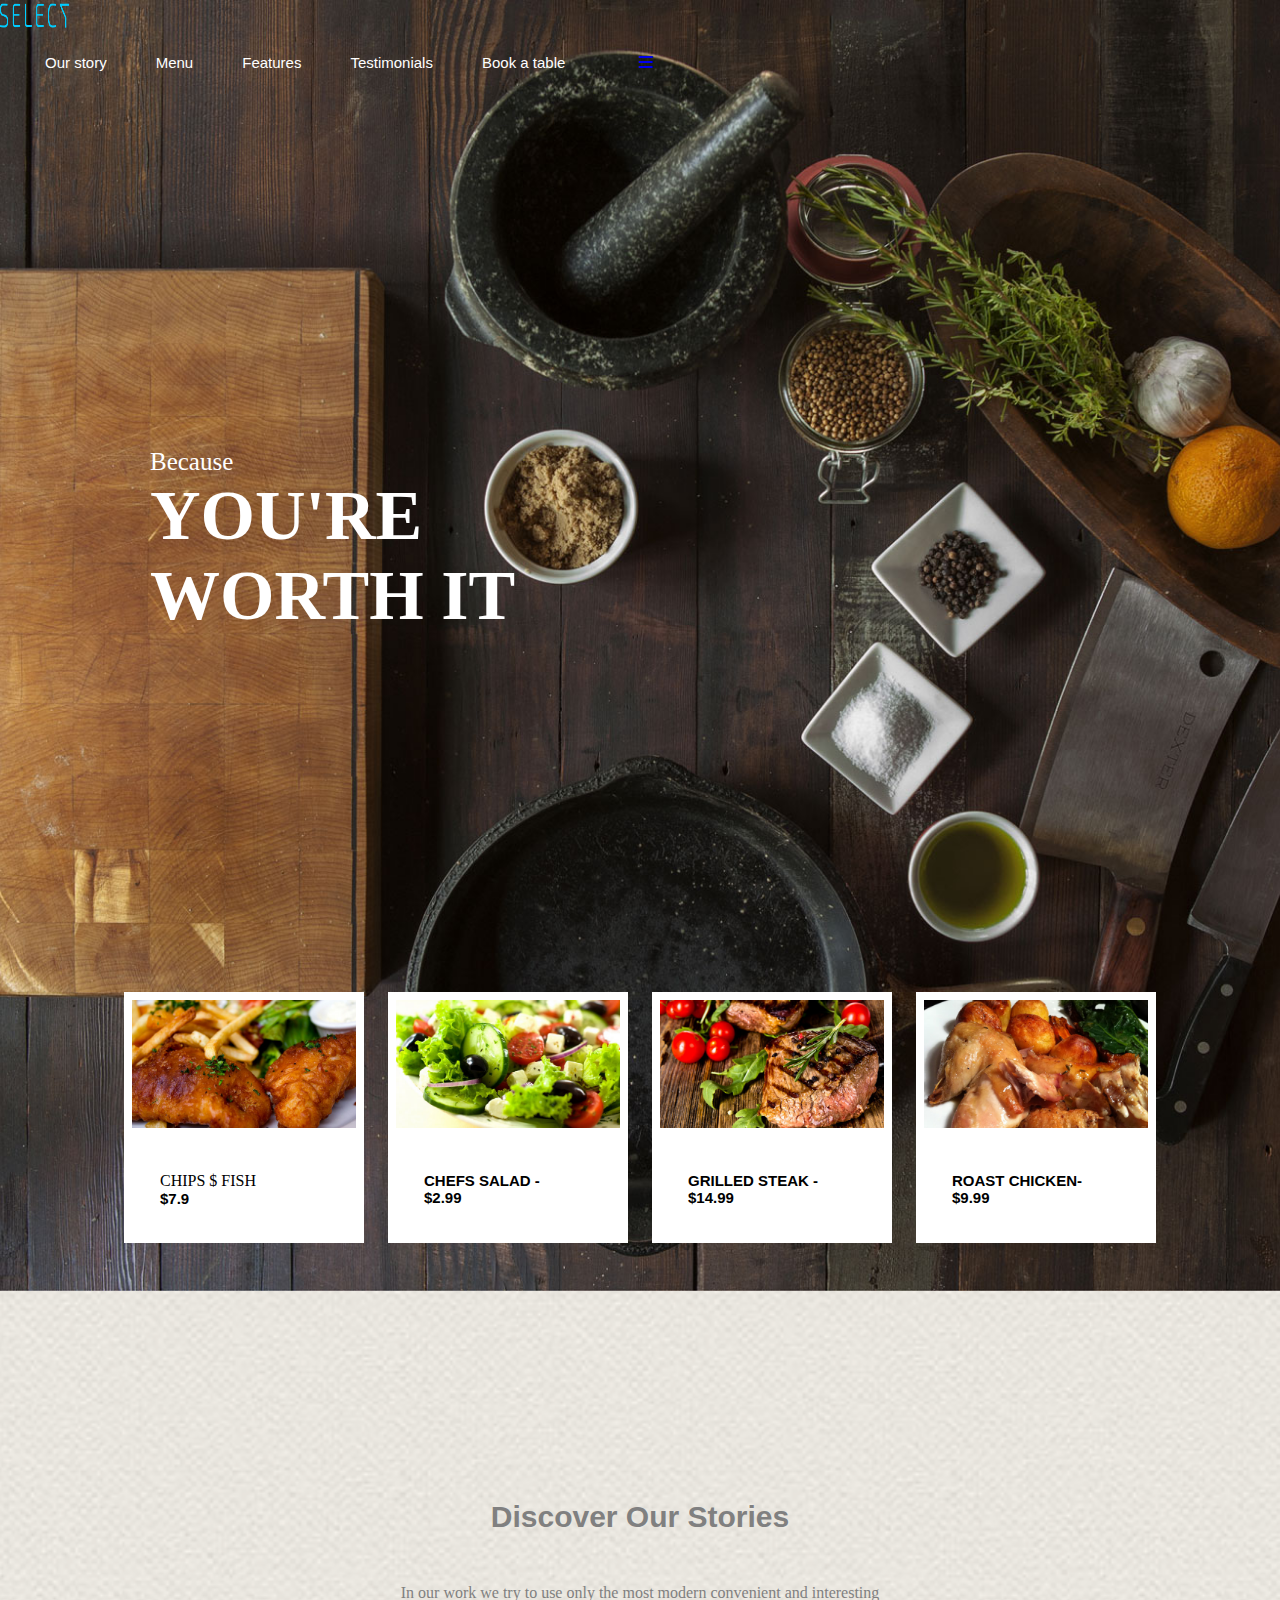
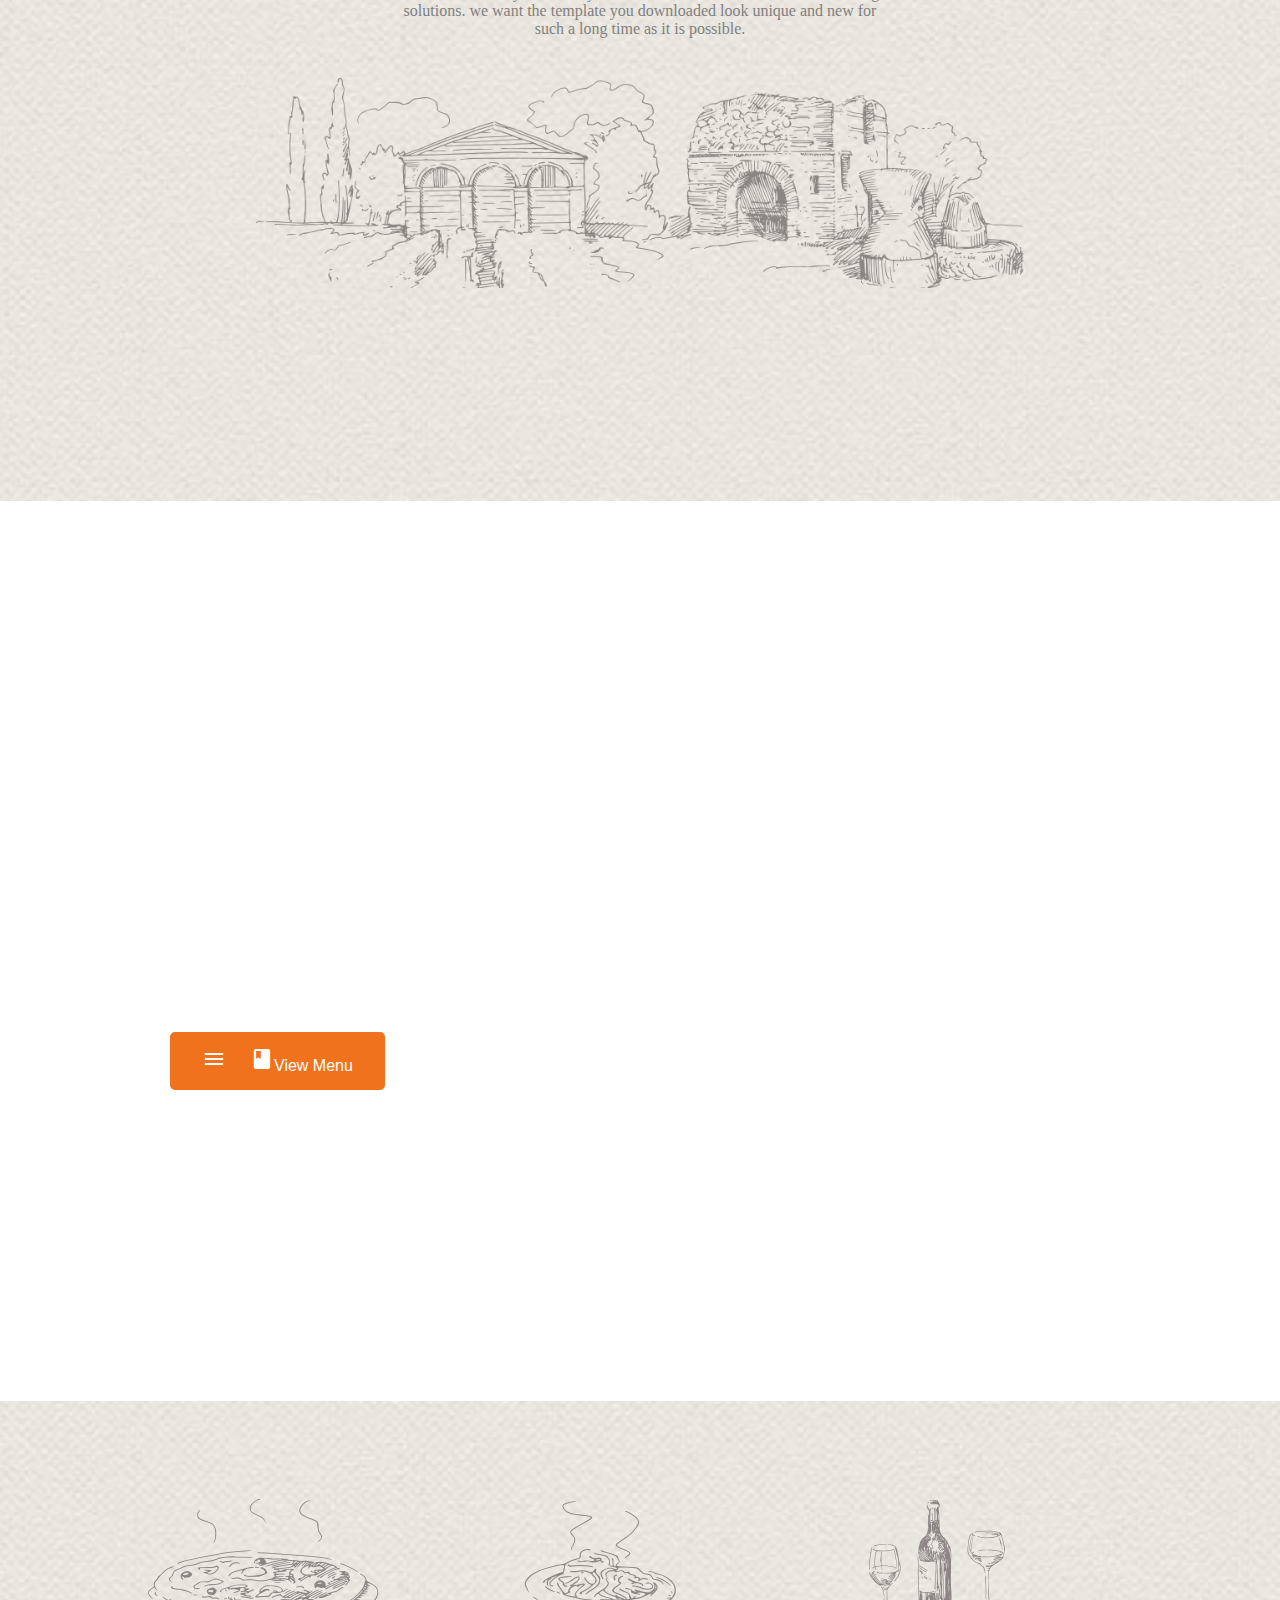
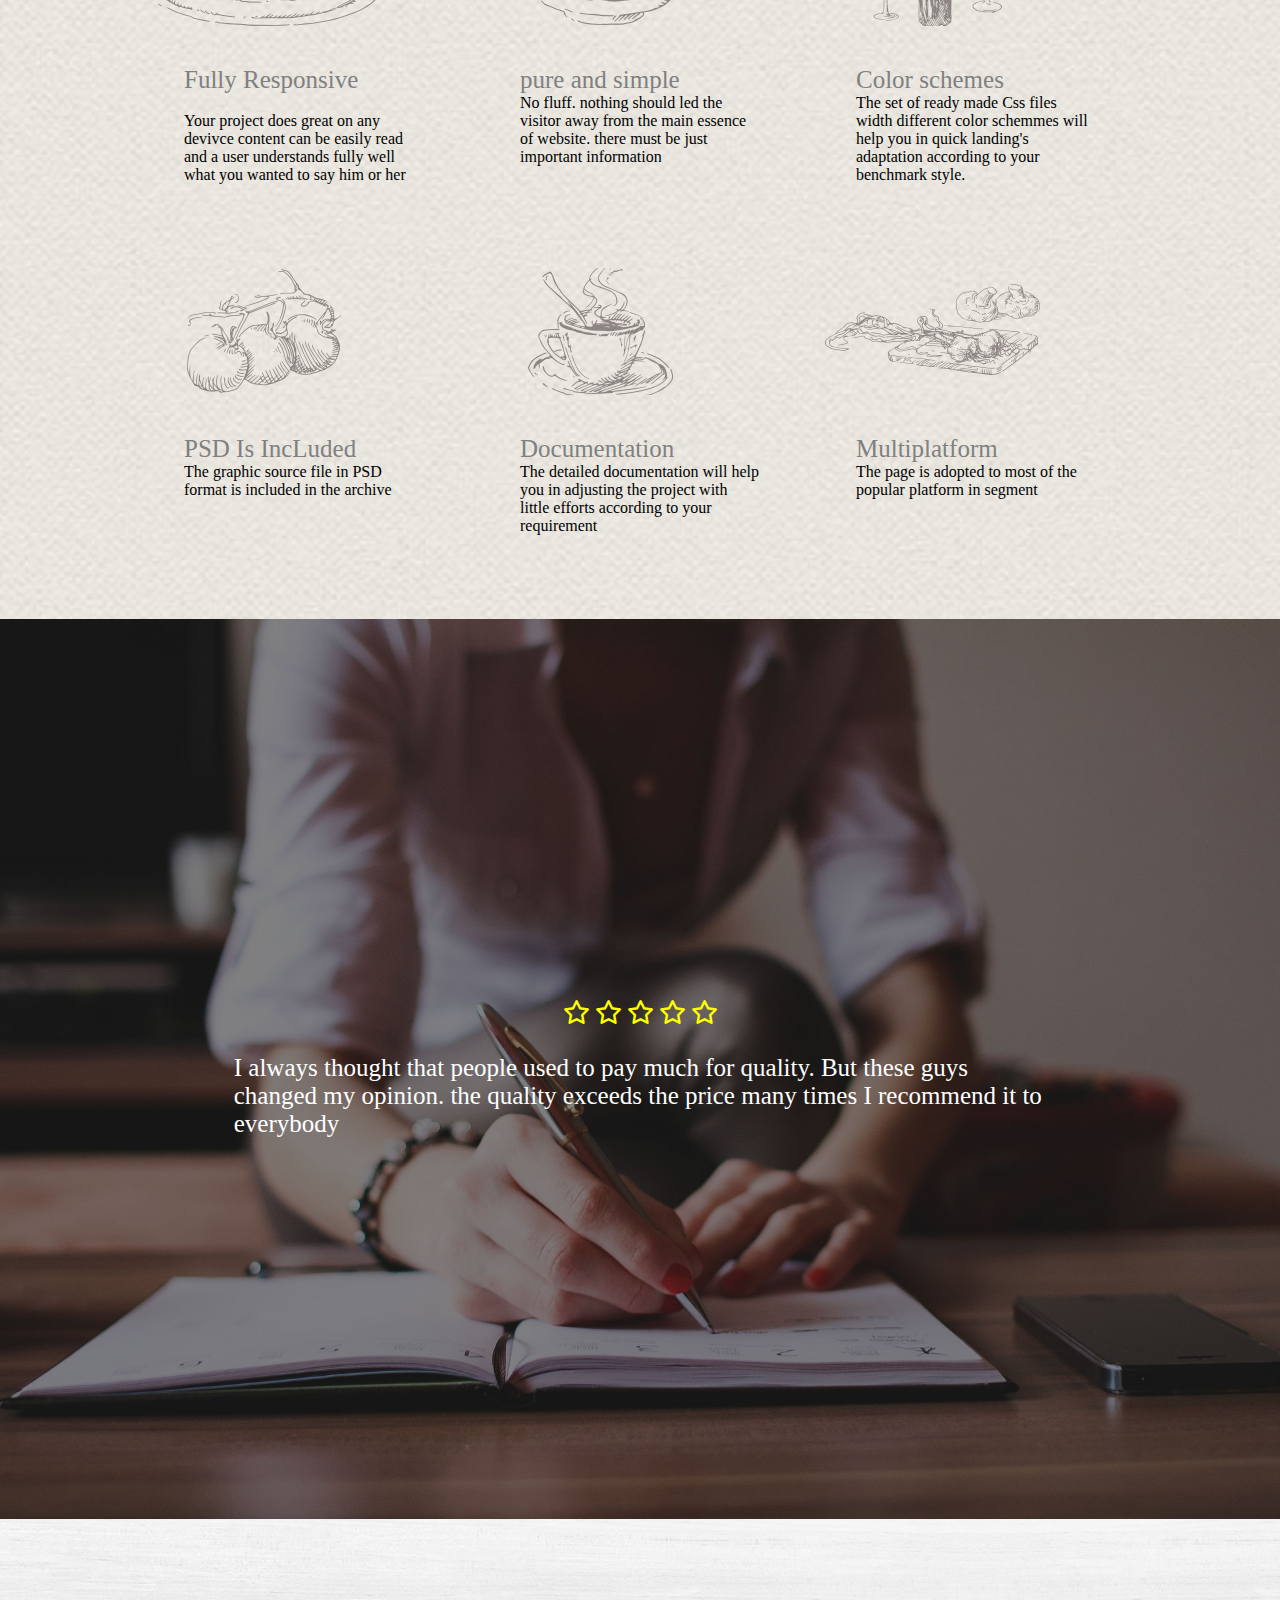
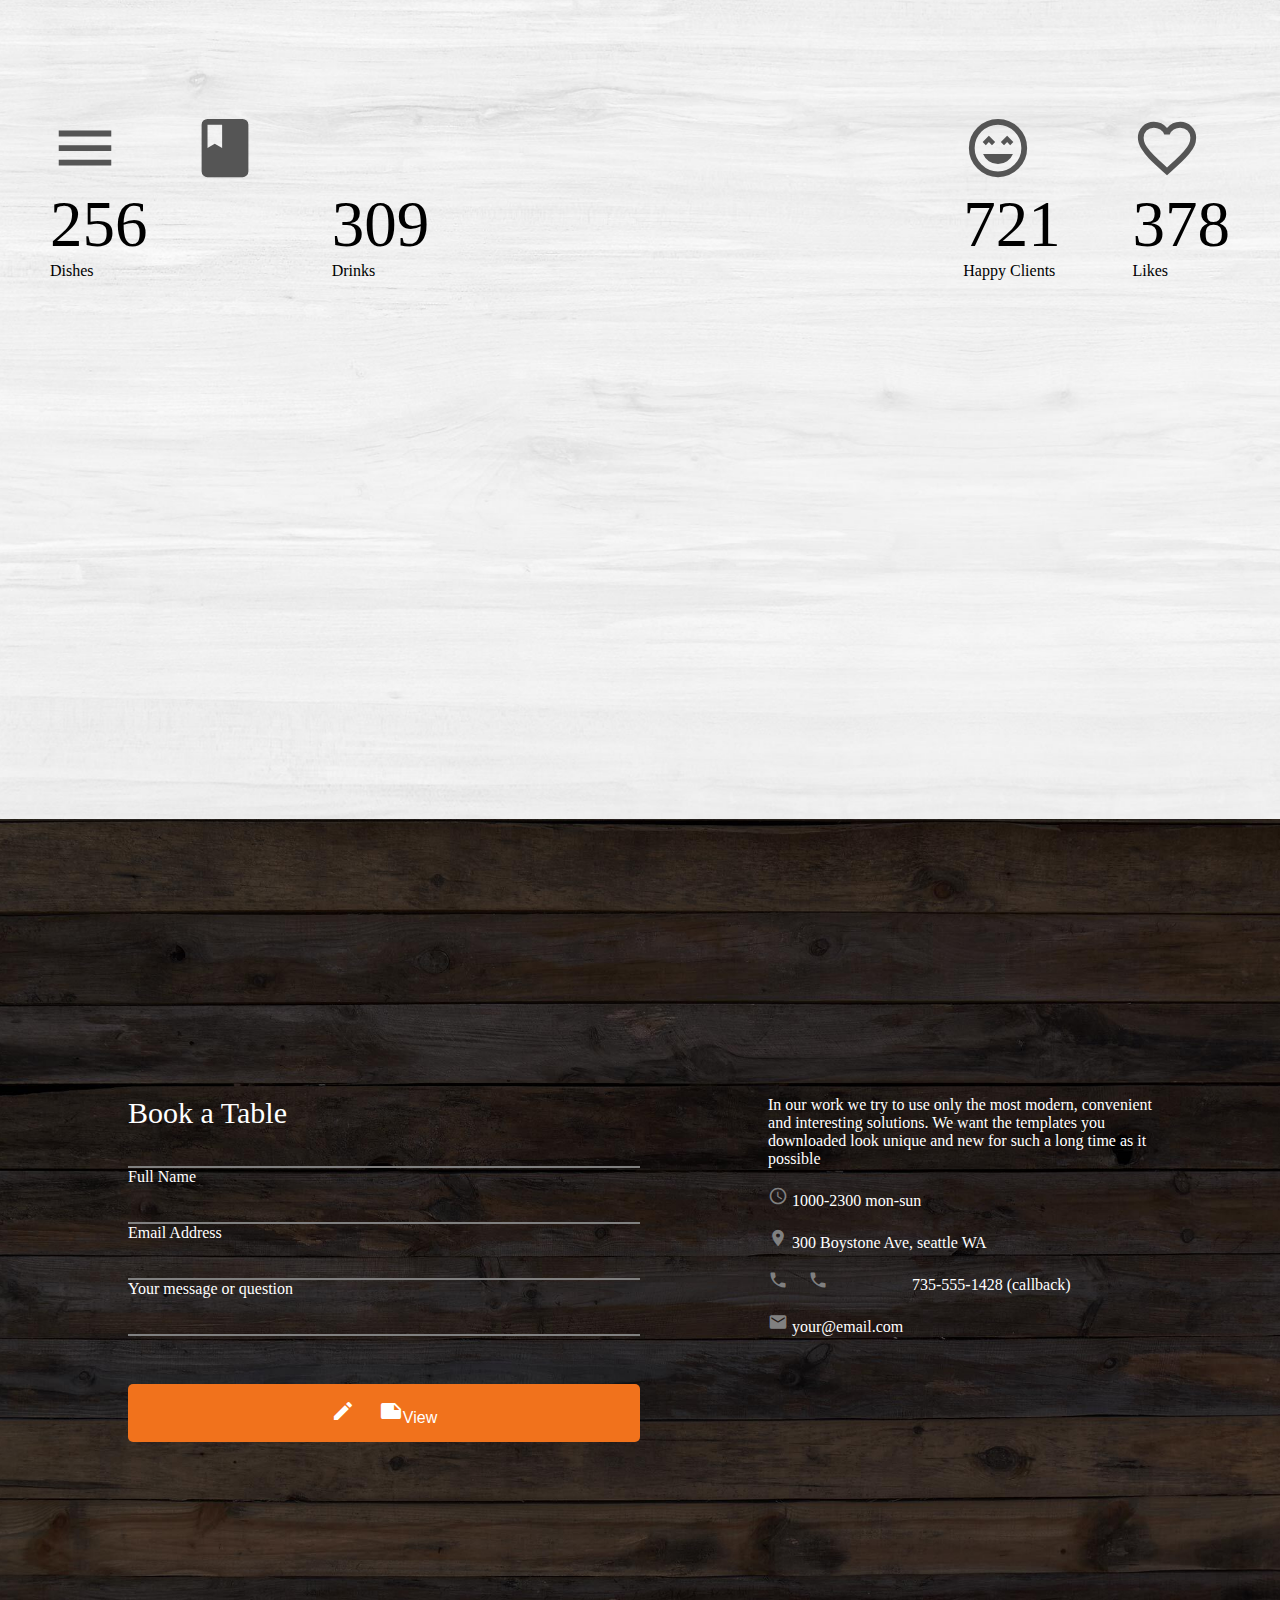
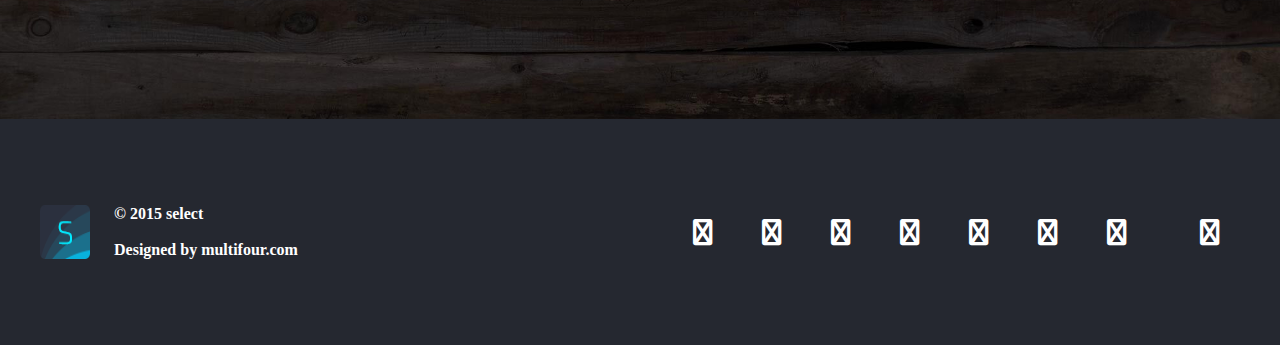
==== commit 047f110f: "initial commit" ====
--- a/index.html
+++ b/index.html
@@ -14,23 +14,29 @@
 
 <body>
     <!-- Navbar -->
-    <header>
-        <span> <img src="img/restaurant_logo.png " alt="logo"></span>
-        <nav>
-            <ul>
-                <li><a href="#">Our story</a></li>
-                <li><a href="#menu">Menu</a></li>
-                <li><a href="#">Features</a></li>
-                <li><a href="#">Testimonials</a></li>
-                <li><a href="#">Book a table</a></li>
-            </ul>
-        </nav>
-    </header>
+   
 
     <!-- Introduction -->
     <!-- landingPage -->
     <section style="background-image: url('img/restaurant.jpg')">
-
+        <header>
+            <span> <img src="img/restaurant_logo.png " alt="logo"></span>
+            <nav>
+                <ul>
+                    <li><a href="#">Our story</a></li>
+                    <li><a href="#menu">Menu</a></li>
+                    <li><a href="#">Features</a></li>
+                    <li><a href="#">Testimonials</a></li>
+                    <li><a href="#">Book a table</a></li>
+                    <a href="javascript:void(0);" class="icon" onclick="myburger()">
+                        <i class="fa fa-bars"></i>
+                      </a>
+                </ul>
+                
+            </nav>
+    
+    
+        </header>
 
         <div class="text">
             <p>Because</p>
@@ -262,12 +268,12 @@
                 <p>Your message or question</p><br><br>
                 <h2 style="border: 1px solid grey ;"></h2>
                 <div class="btn-container">
-                    <button class="button2"><i class="material-icons" style="color:#fff;">edit_note</i>View</button>
-                </div>
-
-
-            </div>
-            <div>
+                    <button class="button2 newbutton"><i class="material-icons" style="color:#fff;">edit_note</i>View</button>
+                </div>
+
+
+            </div>
+            <div class="inside">
                 In our work we try to use only the most modern, convenient<br>
                 and interesting solutions. We want the templates you<br>
                 downloaded look unique and new for such a long time as it<br>
--- a/styles.css
+++ b/styles.css
@@ -370,6 +370,8 @@
     color: #00ccff;
   }
 
+
+
    section {
     background-repeat: no-repeat;
     background-position: center center;
@@ -485,9 +487,20 @@
    
   }
 
+  .container4 {
+    display: flex;
+    flex-wrap: wrap;
+    gap: 1.5rem;
+    justify-content: center;
+    padding: 4rem 15px;
+    margin-top: 50px;
+    /* margin-left: 70px; */
+  }
+  
+
   .maincont {
     height: 32em;
-    padding: 50px;
+    /* padding: 40px; */
     
    
   }
@@ -496,6 +509,7 @@
    gap:0.5;
     justify-content:space-around;
     display: flex;
+    /* margin-left: 10px; */
 
    
    
@@ -503,8 +517,8 @@
   
   .image {
     flex: 0.1;
-    text-align: center;
-  
+    /* text-align: center;
+   */
   }
   
   .amount{
@@ -521,6 +535,31 @@
 
   .imoji{
 display: block;
+  text-align: center; 
+  font-size: 15px;
+ 
+
+  }
+  .imoji p{
+    font-size: 10px;
+  }
+
+  .button2 {
+    background-color: rgb(241, 114, 28); /* Green */
+    border: none;
+    color: white;
+    width: 40vw;
+    padding: 15px 32px;
+    text-align: center;
+    text-decoration: none;
+    display: inline-block;
+    font-size: 16px;
+    border-radius: 5px;
+    margin-bottom: 15px;
+  }
+  .inside{
+    margin: auto;
+    font-size: 10px;
   }
   .art-container {
     /* height: 32em; */
@@ -531,6 +570,7 @@
    padding-right: 50px;
     color: black;
     margin-bottom: 1.5em;
+    text-align: center;
     /* padding: 57px; */
   }
   
@@ -577,6 +617,12 @@
   }
    */
 }
+
+/* @media only screen and (max-width: 600px) {
+
+  
+
+} */
      
       /* <footer class="footer"> */
       /* <!-- <div class="footer-logo">
